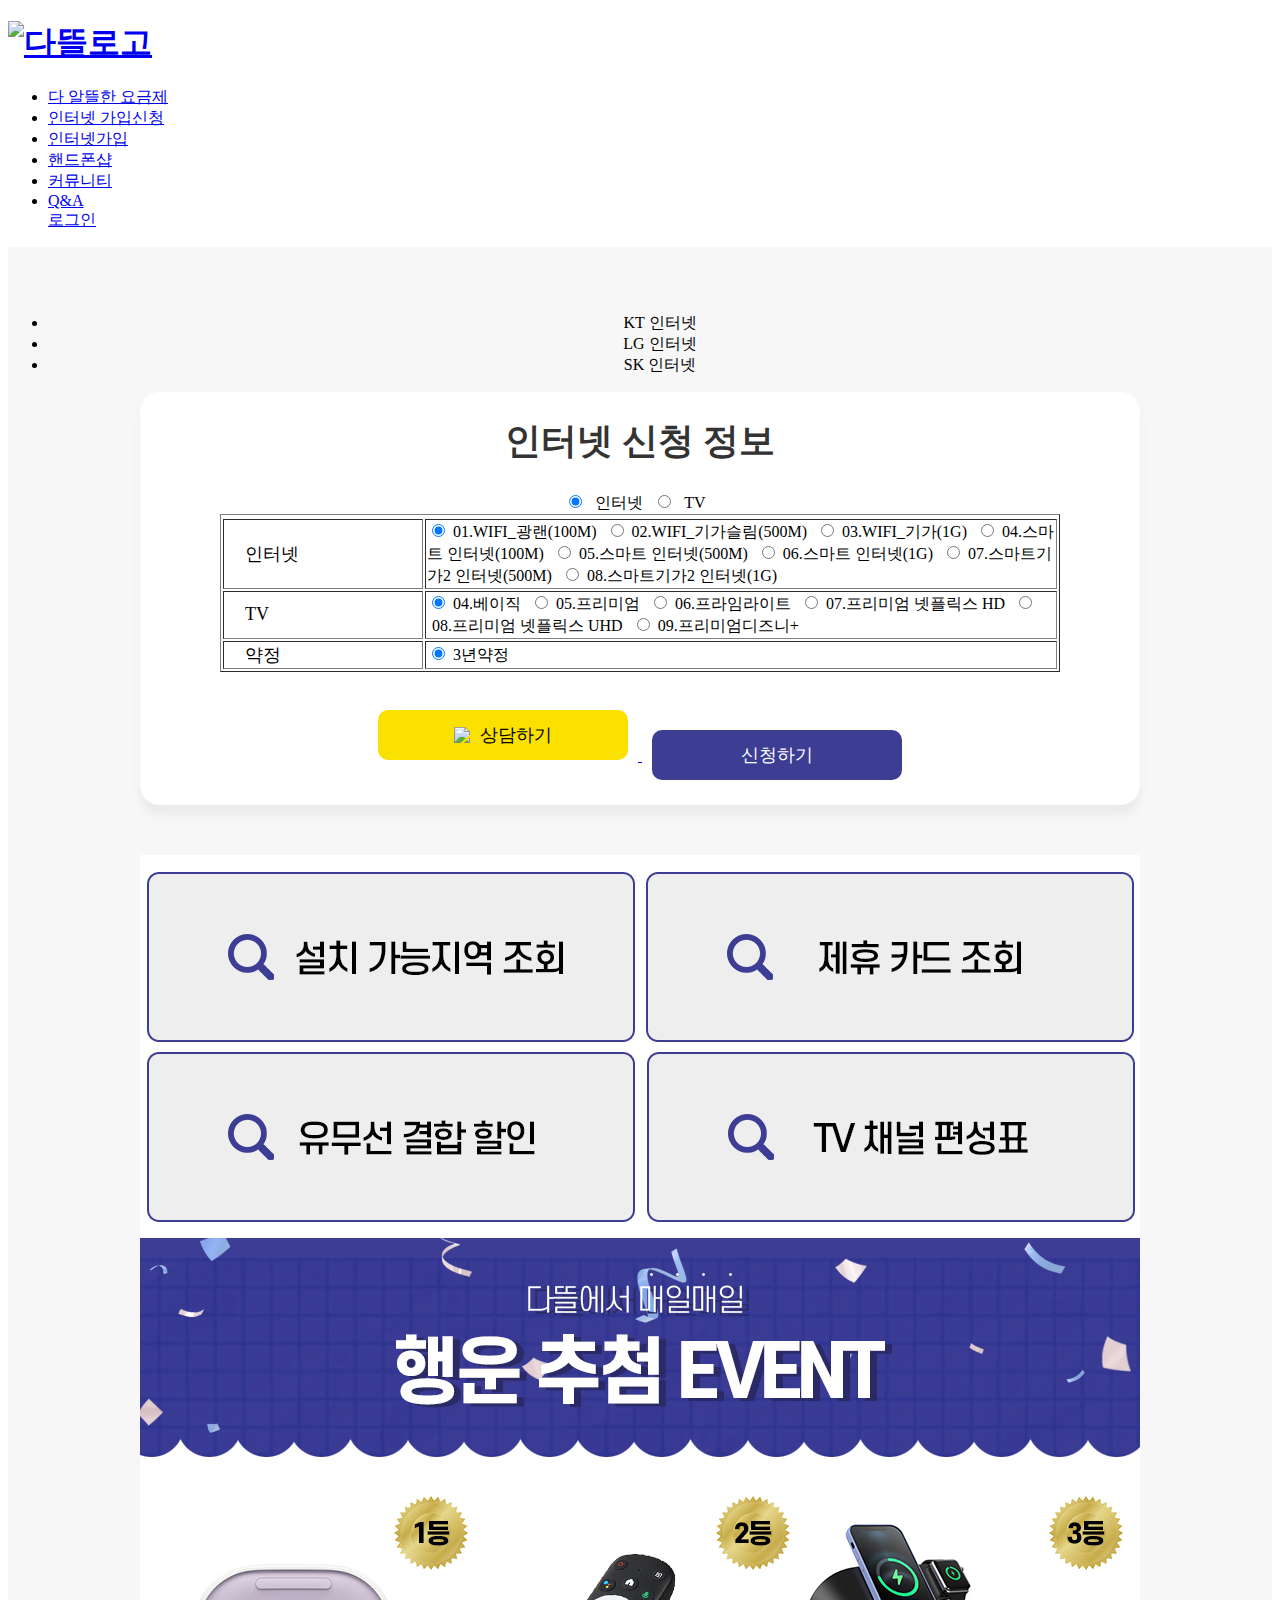
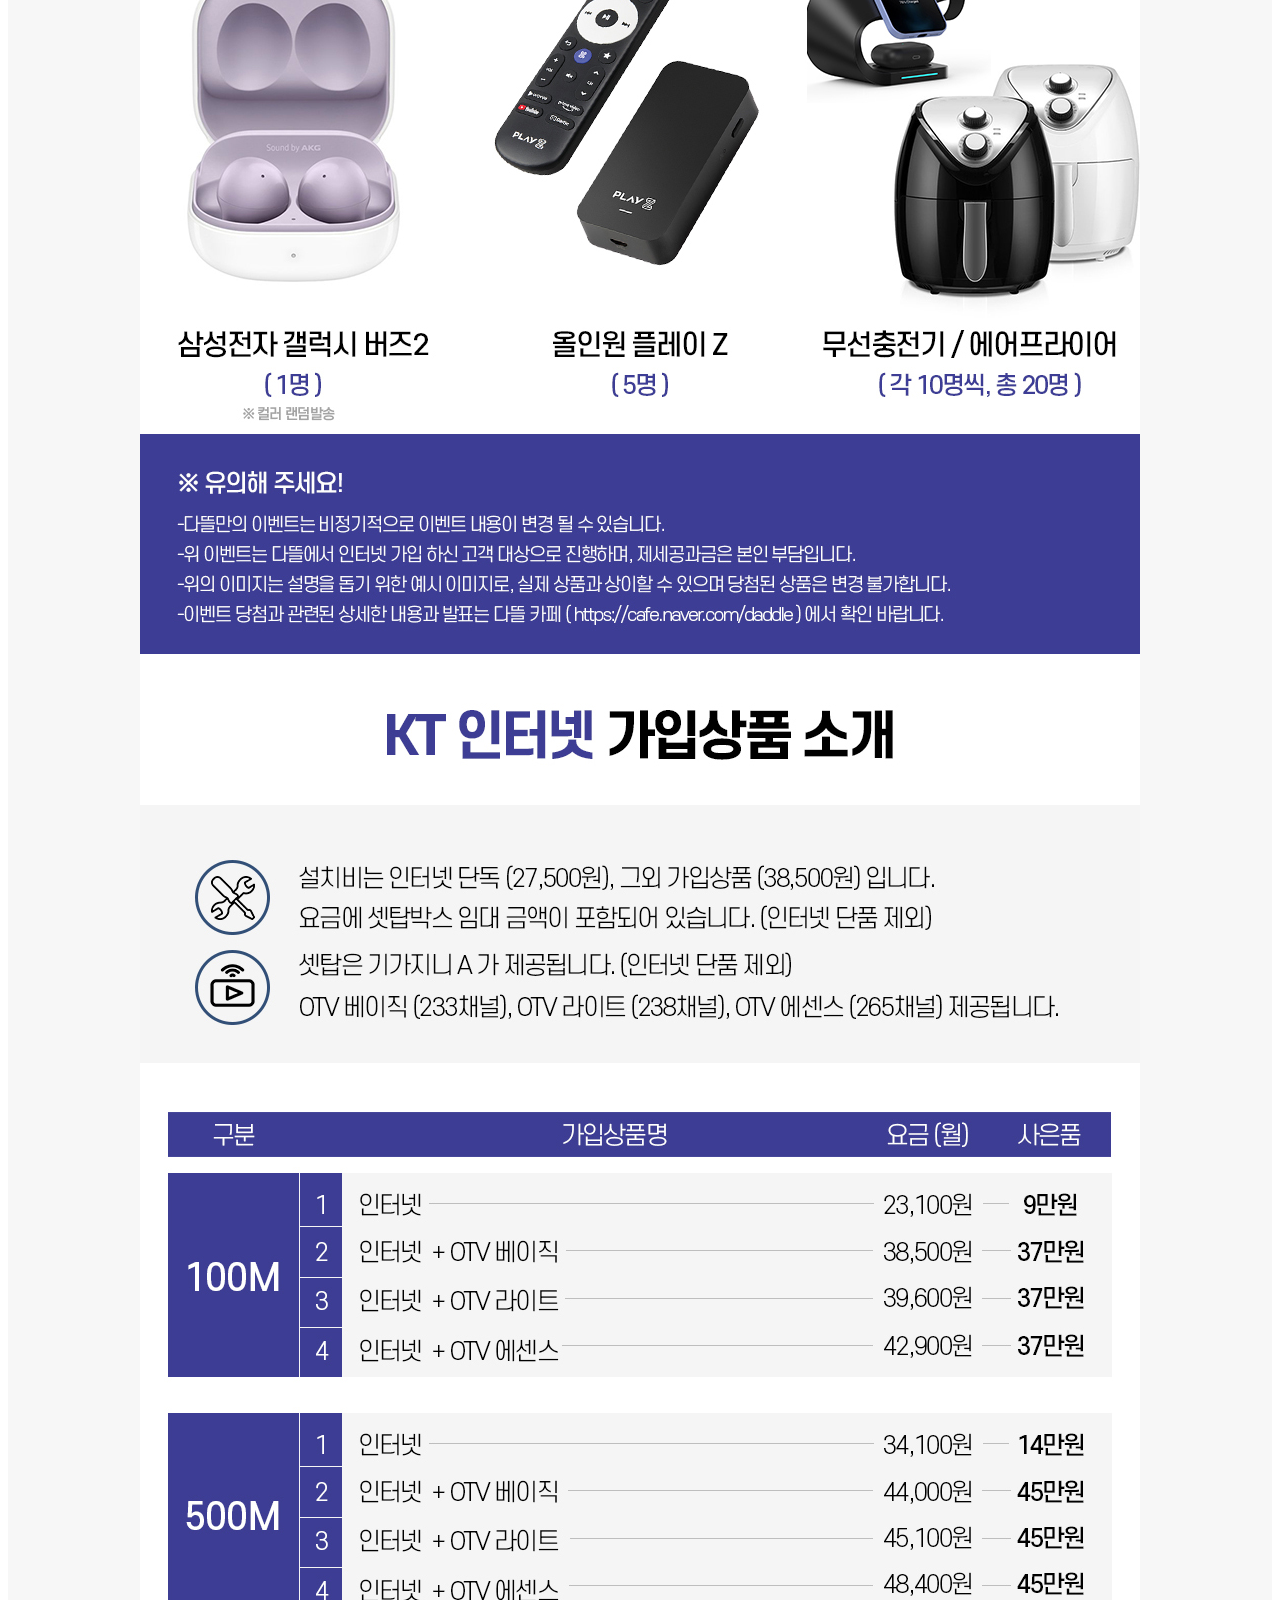
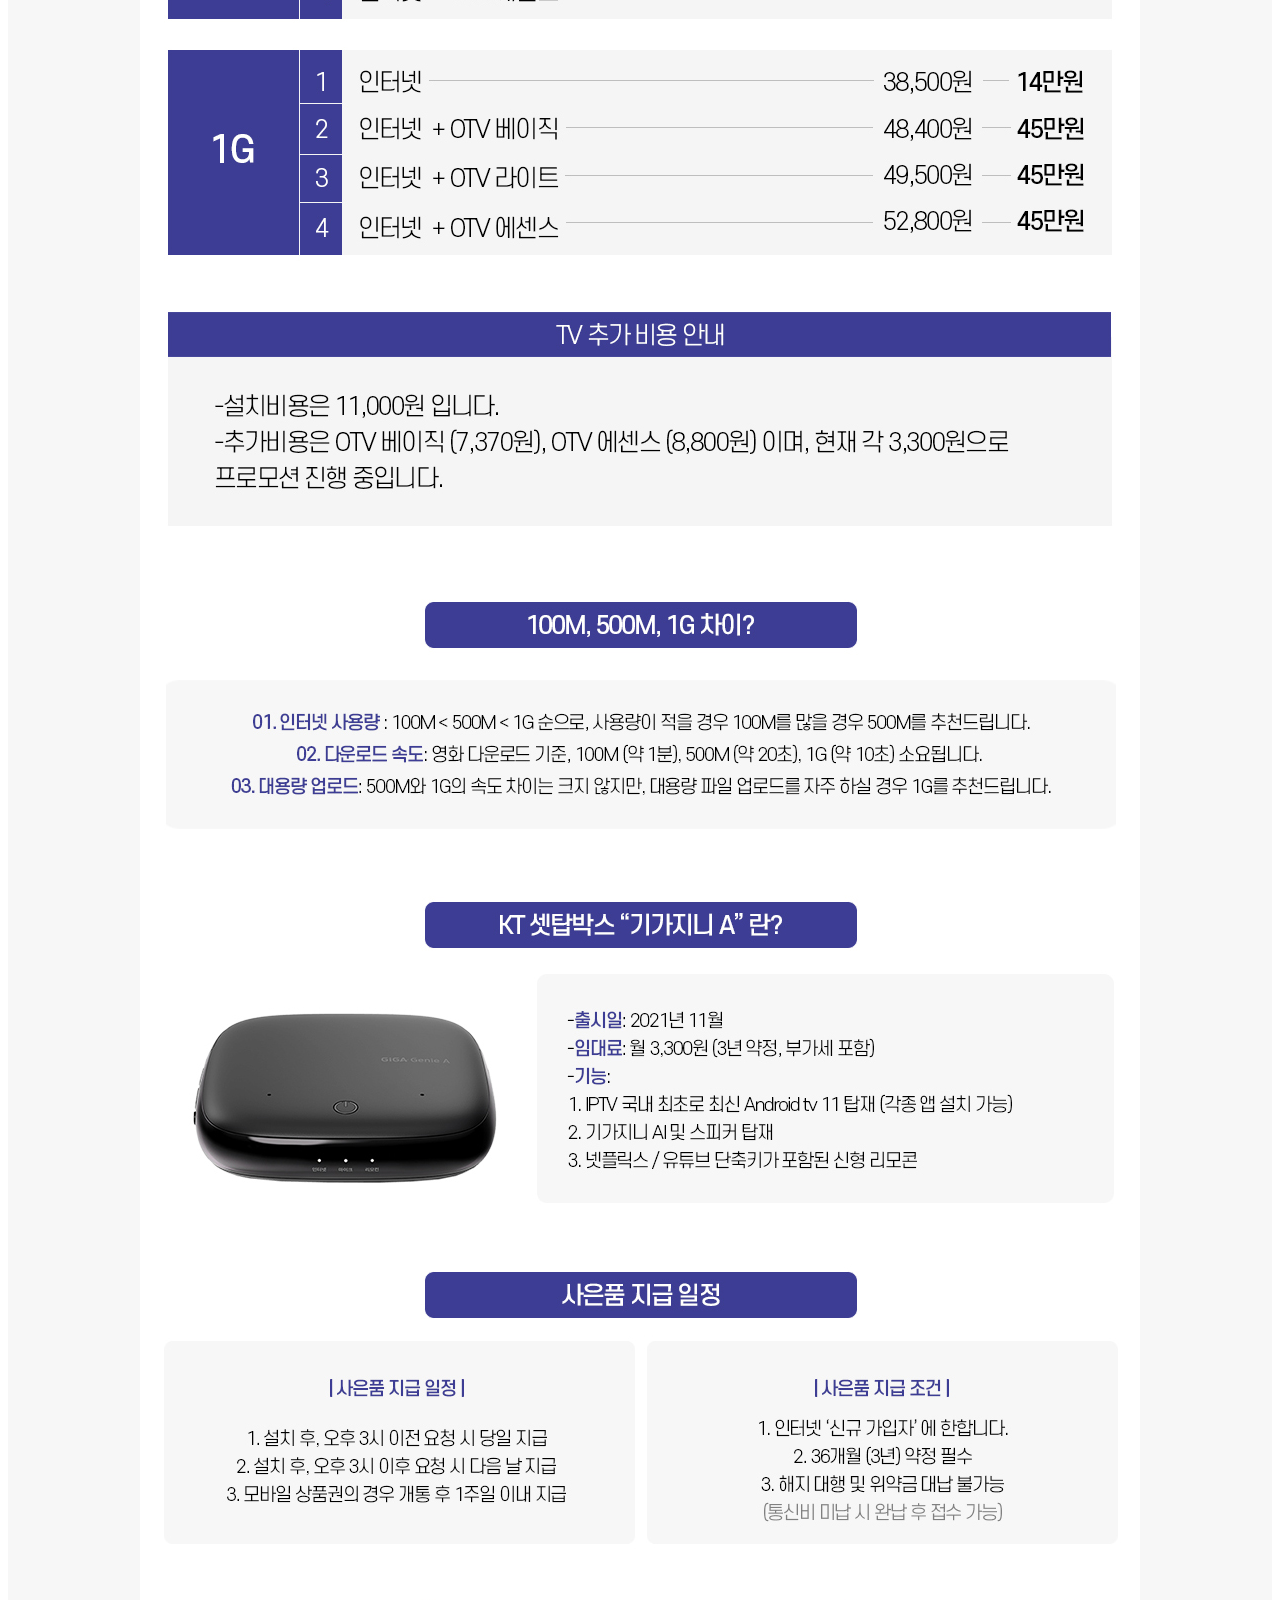
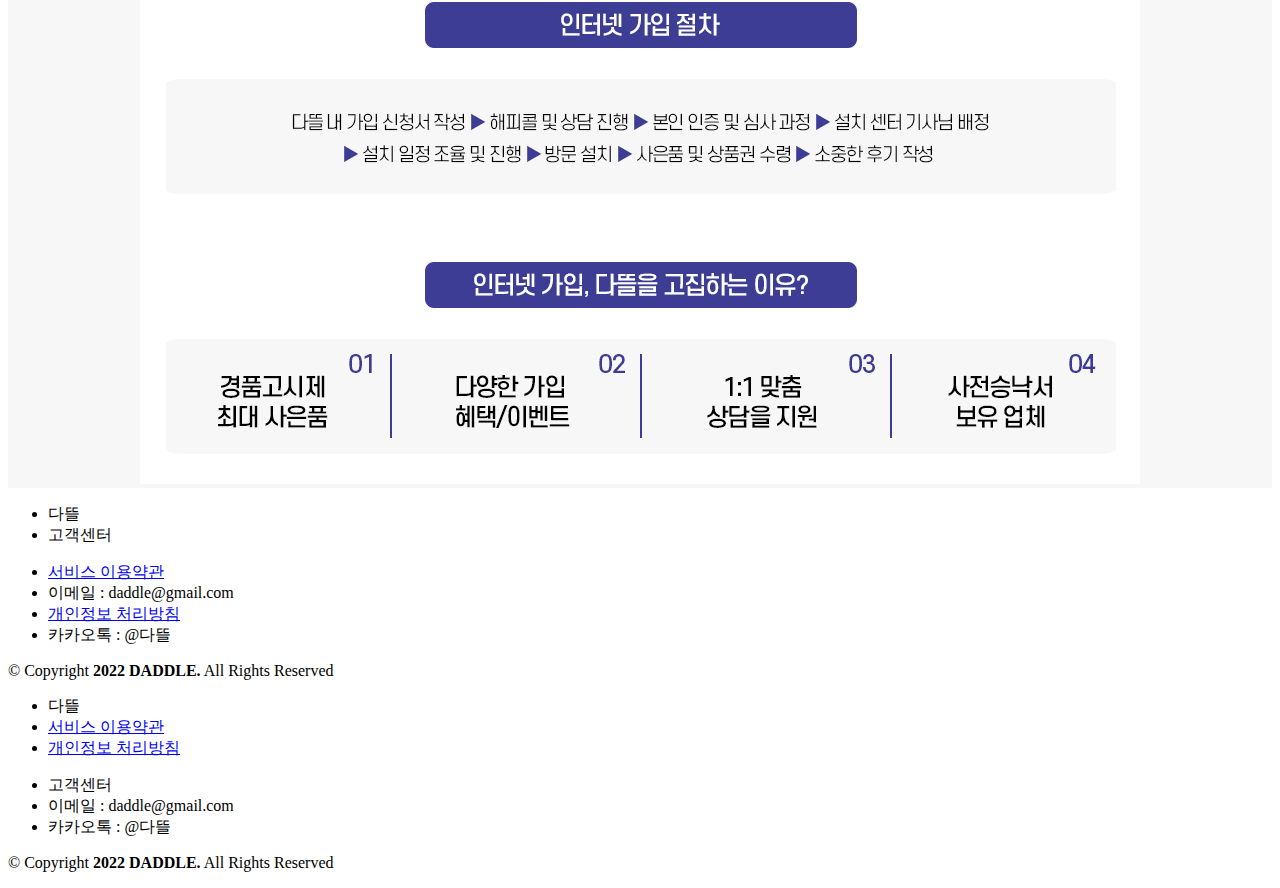
==== index.html @ c063ac28 "상세페이지 테스트" ====
<!DOCTYPE html>
<html lang="ko">
<head>
  <meta charset="UTF-8">
  <meta http-equiv="X-UA-Compatible" content="IE=edge">
  <meta name="viewport" content="width=device-width, initial-scale=1.0">
  <link rel="stylesheet" href="./main.css">
  <link rel="stylesheet" href="./style.css">
  <link rel="stylesheet" href="./reset.css">
  <title>Daddle Test</title>
</head>
<body>
  <div id="header" class="header">
		<div class="inr">
			<h1><a href="javascript:void(0)"><img src="./imges/logo.png" alt="다뜰로고"></a></h1>
			<ul>
        <li><a href="javascript:void(0)">다 알뜰한 요금제</a></li>
        <li><a href="javascript:void(0)">인터넷 가입신청</a></li>
				<li><a href="javascript:void(0)">인터넷가입</a></li>
				<li><a href="javascript:void(0)">핸드폰샵</a></li>
				<li><a href="javascript:void(0)">커뮤니티</a></li>
				<li><a href="javascript:checkLoginNQNA()">Q&amp;A</a></li>
        <li id="klogin" style="display: inline-block;"><a href="javascript:void(0)">로그인</a></li>
        <li id="klogout" style="display: none;"><a href="javascript:logoutWithKakao()">로그아웃</a></li>
			</ul>
		</div>
  </div>
  <div align="center" style="background-color: #f7f7f7;">	
    <form enctype="multipart/form-data" id="form_join" name="form_join" method="post" style="padding: 50px 0 50px 0;">
        <input type="hidden" name="csrfmiddlewaretoken" value="oY2ufCNBxc5CCdgzHsfC68KYnk8XUeaeITnE1NKEtWlvnwmERPRKKy2iP8iB5pJo">
        <table width="1000" border="0" style="background-color: #fff; border-radius: 20px; box-shadow: 0px 10px 10px 0 rgb(0 0 0 / 5%);">
            <tbody>
                <tr style="height:20px"></tr>
                <tr align="center">
                    <div id="main_tab_btn" class="">
                        <ul>
                        <li class="active">KT 인터넷</li>
                        <li>LG 인터넷</li>
                        <li>SK 인터넷</li>
                        </ul>
                    </div>
                    <td>
                        <!-- <img src="/static/daddle/img/logo_insmobile.png" width="25%" alt="통신사로고"/> -->
                        <span style="font-size:36px; font-weight:bold; color:#333;">인터넷 신청 정보</span>
                    </td>
                    
                </tr>
                <tr style="height:20px"></tr>
                <tr align="center">
                    <td>
                        <div>
                            <table border="1" width="840">
                                <colgroup><col width="200">
                                <col width="*">
                                </colgroup><tbody>
                                    <tr>
                                            <input type="radio" name="product_btn" id="product_btn_01" value="인터넷단독" checked="" />
                                            <label for="product_btn_01" style="margin:10px;">인터넷</label>
                                            <input type="radio" name="product_btn" id="product_btn_03" value="인터넷+TV" />
                                            <label for="product_btn_03" style="margin:10px;">TV</label>
                                        </td>
                                    </tr>
                                    <tr id="Internet">
                                        <td><span style="padding-left: 20px; font-size:18px;">인터넷</span></td>
                                        <td>
                                            <input type="radio" name="product_btn_internet" id="product_btn_internet_01" value="WIFI_광랜(100M)" checked=""><label for="product_btn_internet_01" style="margin:5px;">01.WIFI_광랜(100M)</label>
                                            <input type="radio" name="product_btn_internet" id="product_btn_internet_02" value="WIFI_기가슬림(500M)"><label for="product_btn_internet_02" style="margin:5px;">02.WIFI_기가슬림(500M)</label>
                                            <input type="radio" name="product_btn_internet" id="product_btn_internet_03" value="WIFI_기가(1G)"><label for="product_btn_internet_03" style="margin:5px;">03.WIFI_기가(1G)</label>
                                            <input type="radio" name="product_btn_internet" id="product_btn_internet_04" value="스마트 인터넷(100M)"><label for="product_btn_internet_04" style="margin:5px;">04.스마트 인터넷(100M)</label>
                                            <input type="radio" name="product_btn_internet" id="product_btn_internet_05" value="스마트 인터넷(500M)"><label for="product_btn_internet_05" style="margin:5px;">05.스마트 인터넷(500M)</label>
                                            <input type="radio" name="product_btn_internet" id="product_btn_internet_06" value="스마트 인터넷(1G)"><label for="product_btn_internet_06" style="margin:5px;">06.스마트 인터넷(1G)</label>
                                            <input type="radio" name="product_btn_internet" id="product_btn_internet_07" value="스마트기가2 인터넷(500M)"><label for="product_btn_internet_07" style="margin:5px;">07.스마트기가2 인터넷(500M)</label>
                                            <input type="radio" name="product_btn_internet" id="product_btn_internet_08" value="스마트기가2 인터넷(1G)"><label for="product_btn_internet_08" style="margin:5px;">08.스마트기가2 인터넷(1G)</label>
                                        </td>
                                    </tr>
                                    <tr id="TV" style="display:">
                                        <td><span style="padding-left: 20px; font-size:18px;">TV</span></td>
                                        <td>
                                            <input type="radio" name="product_btn_tv" id="product_btn_tv_01" value="베이직" checked=""><label for="product_btn_tv_01" style="margin:5px;">04.베이직</label>
                                            <input type="radio" name="product_btn_tv" id="product_btn_tv_02" value="프리미엄"><label for="product_btn_tv_02" style="margin:5px;">05.프리미엄</label>
                                            <input type="radio" name="product_btn_tv" id="product_btn_tv_03" value="프라임라이트"><label for="product_btn_tv_03" style="margin:5px;">06.프라임라이트</label>
                                            <input type="radio" name="product_btn_tv" id="product_btn_tv_04" value="프리미엄 넷플릭스 HD"><label for="product_btn_tv_04" style="margin:5px;">07.프리미엄 넷플릭스 HD</label>
                                            <input type="radio" name="product_btn_tv" id="product_btn_tv_05" value="프리미엄 넷플릭스 UHD"><label for="product_btn_tv_05" style="margin:5px;">08.프리미엄 넷플릭스 UHD</label>
                                            <input type="radio" name="product_btn_tv" id="product_btn_tv_06" value="프리미엄디즈니+"><label for="product_btn_tv_06" style="margin:5px;">09.프리미엄디즈니+</label>
                                        </td>
                                    </tr>
                                    <tr>
                                        <td><span style="padding-left: 20px; font-size:18px;">약정</span></td>
                                        <td>
                                            <input type="radio" name="product_btn_engage" class="product_btn_engage_01" value="3년약정" checked=""><label for="product_btn_engage_01" style="margin:5px;">3년약정</label>
                                        </td>
                                    </tr>
                                </tbody>
                            </table>   
                <tr style="height:10px"><td></td></tr>
                <tr style="height:10px"><td></td></tr>
                <tr>
                    <td style="text-align:center; vertical-align: middle;" >
                        <a href="javascript:void(0)">
                            <span style="
                                width:250px; 
                                height:50px; 
                                display:inline-flex; 
                                align-items:center; 
                                justify-content:center; 
                                color:#000; background:#FAE100; 
                                font-size:18px; 
                                font-family:'Pretendard-Medium'; 
                                border-radius: 10px; 
                                cursor:pointer; 
                                margin:10px"><img style="width:16px; height:16px; margin-right: 10px;" src="./imges/btn_kakao_1.png" alt="카카오톡 상담하기">상담하기</span>
                        </a>
                        <a href="javascript:void(0)">
                            <span style="
                            width:250px; 
                            height:50px; 
                            display:inline-flex; 
                            align-items:center; 
                            justify-content:center; 
                            color:#fff; 
                            background:#3d3d94; 
                            font-size:18px; 
                            font-family:'Pretendard-Medium'; 
                            border-radius: 10px; 
                            cursor:pointer; 
                            margin:10px">신청하기</span>
                        </a>
                    </td>
                </tr>
                <tr style="height:10px"><td></td></tr>
            </tbody>
        </table>
    </form>
    <div class="container">
        <div class="conimgs">
            <img src="./imges/kt test.jpg" alt="">
        </div>
    </div>
</div>
  <footer class="footer_pc">
      <div id="footer_info_box">
          <ul class="footer_info_title">
              <li>다뜰</li><li>고객센터</li>
          </ul>
          <ul class="footer_info_content">
              <li><a href="javascript:void(0)">서비스 이용약관</a></li><li>이메일 : daddle@gmail.com</li>
              <li><a href="javascript:void(0)">개인정보 처리방침</a></li><li>카카오톡 : @다뜰</li>
          </ul>
      </div>
      <p>© Copyright <strong>2022 DADDLE.</strong> All Rights Reserved</p>
  </footer>
  <footer class="footer_m">
  <div id="footer_info_box_m">
    <ul>
      <li class="footer_info_title_m">다뜰</li>
      <li class="footer_info_content_m"><a href="/termsofuse">서비스 이용약관</a></li>
      <li class="footer_info_content_m"><a href="/privacypolicy">개인정보 처리방침</a></li>
    </ul>
    <ul>
      <li class="footer_info_title_m">고객센터</li>    
      <li class="footer_info_content_m">이메일 : daddle@gmail.com</li>
      <li class="footer_info_content_m">카카오톡 : @다뜰</li>
    </ul>
  </div>
   <p>© Copyright <strong>2022 DADDLE.</strong> All Rights Reserved</p>
  </footer>
  <script src="./app.js"></script>
</body>
</html>
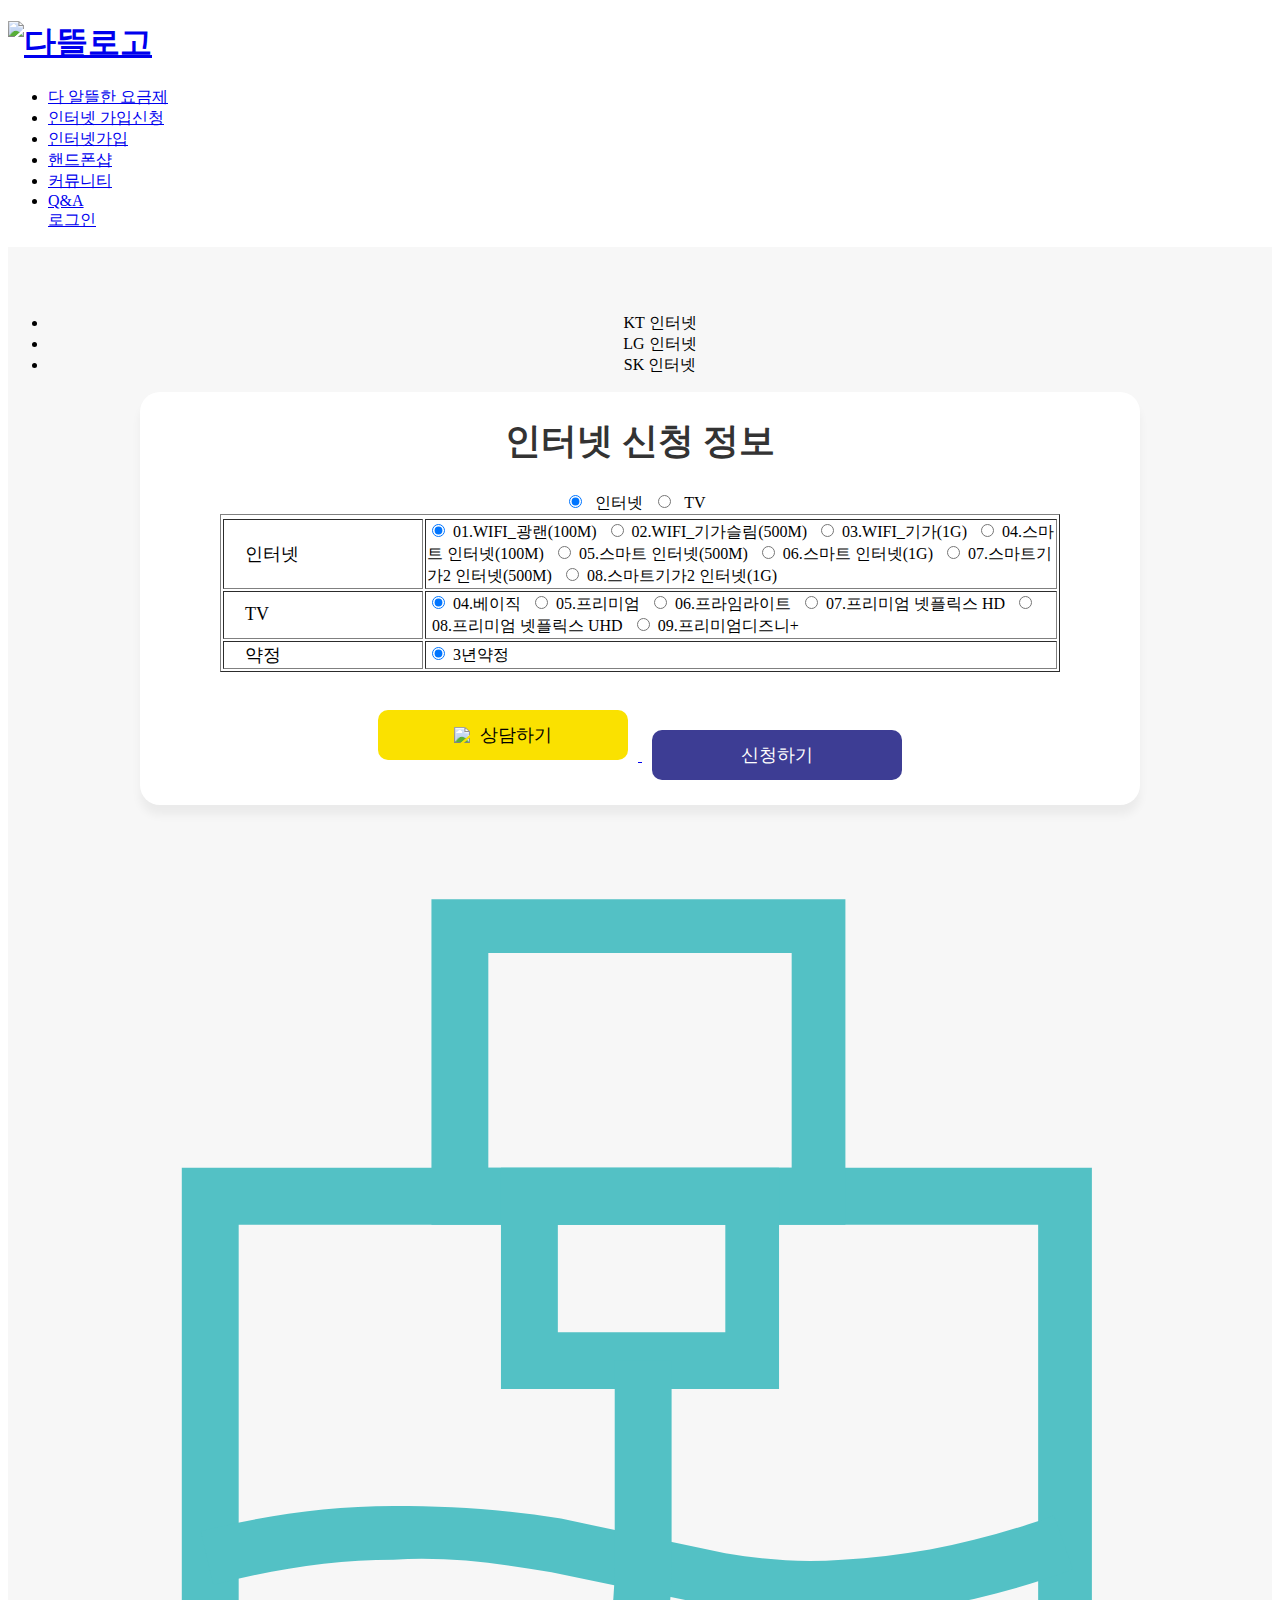
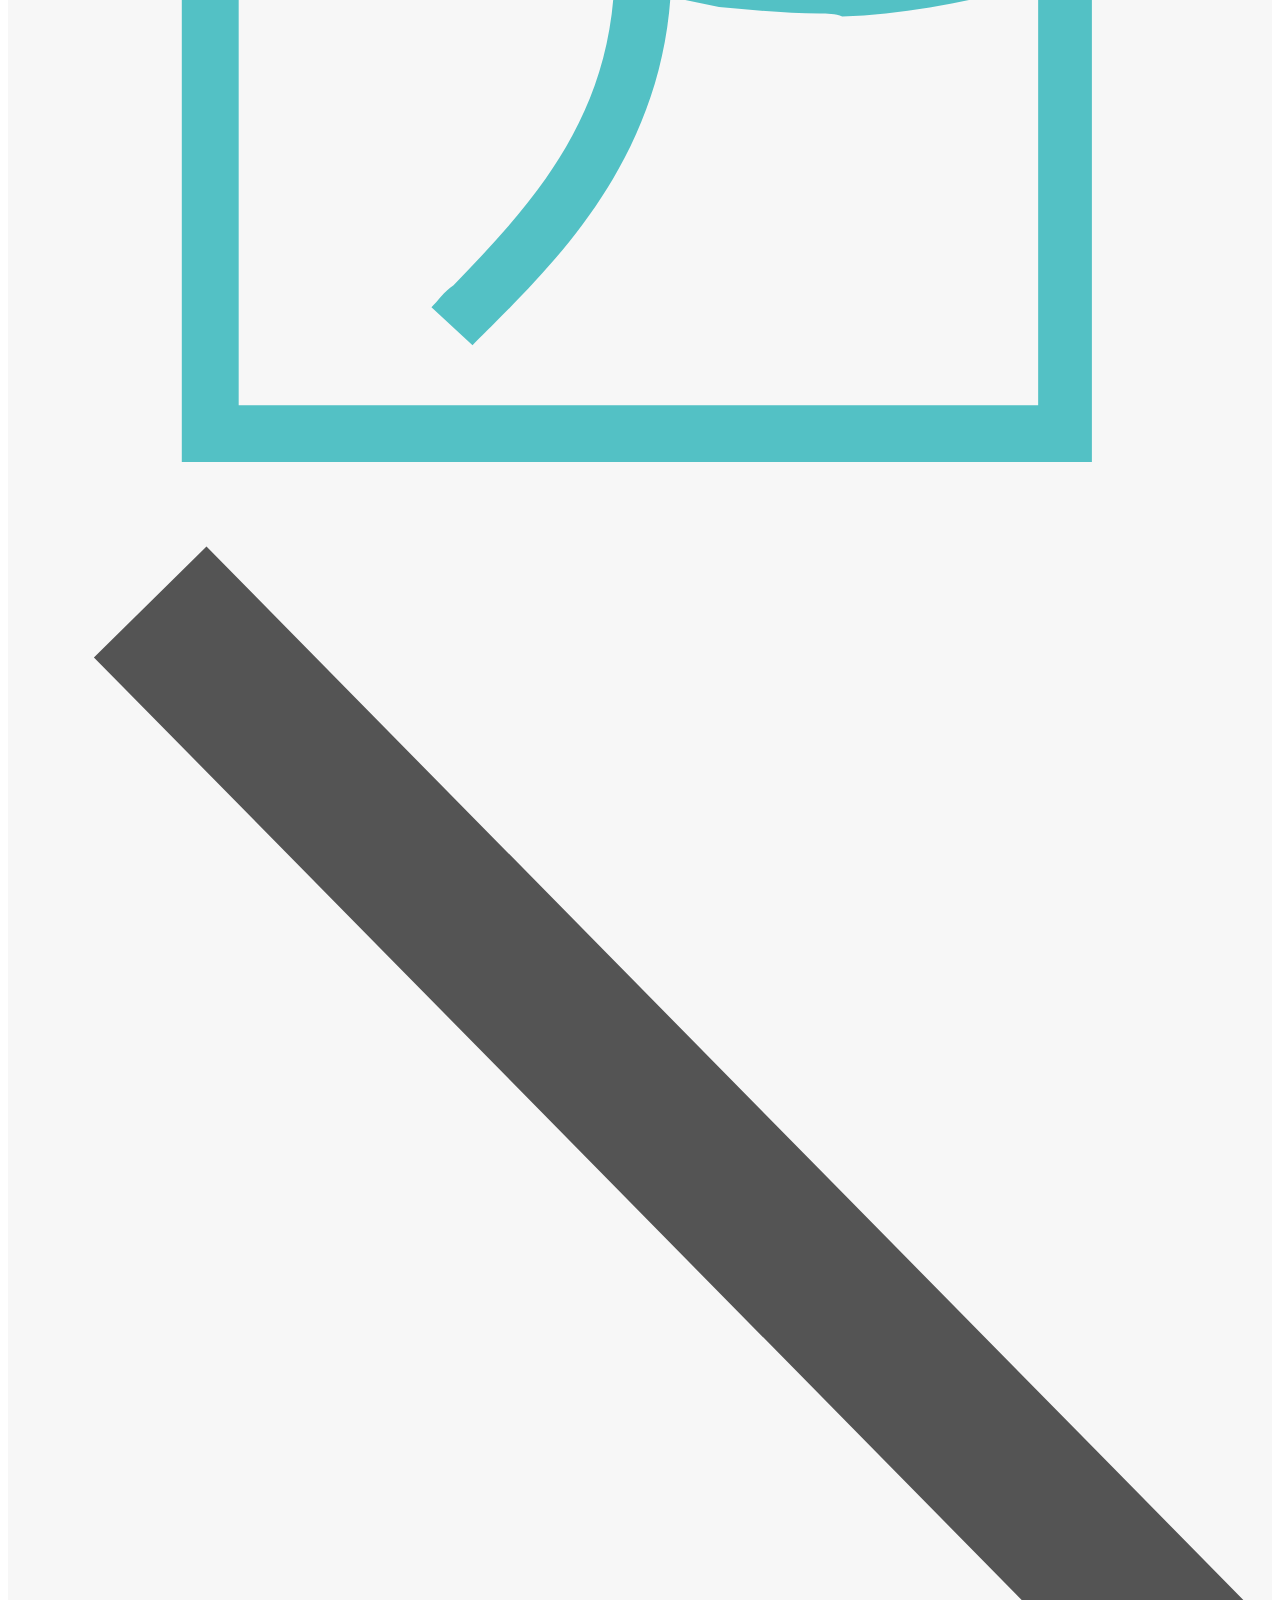
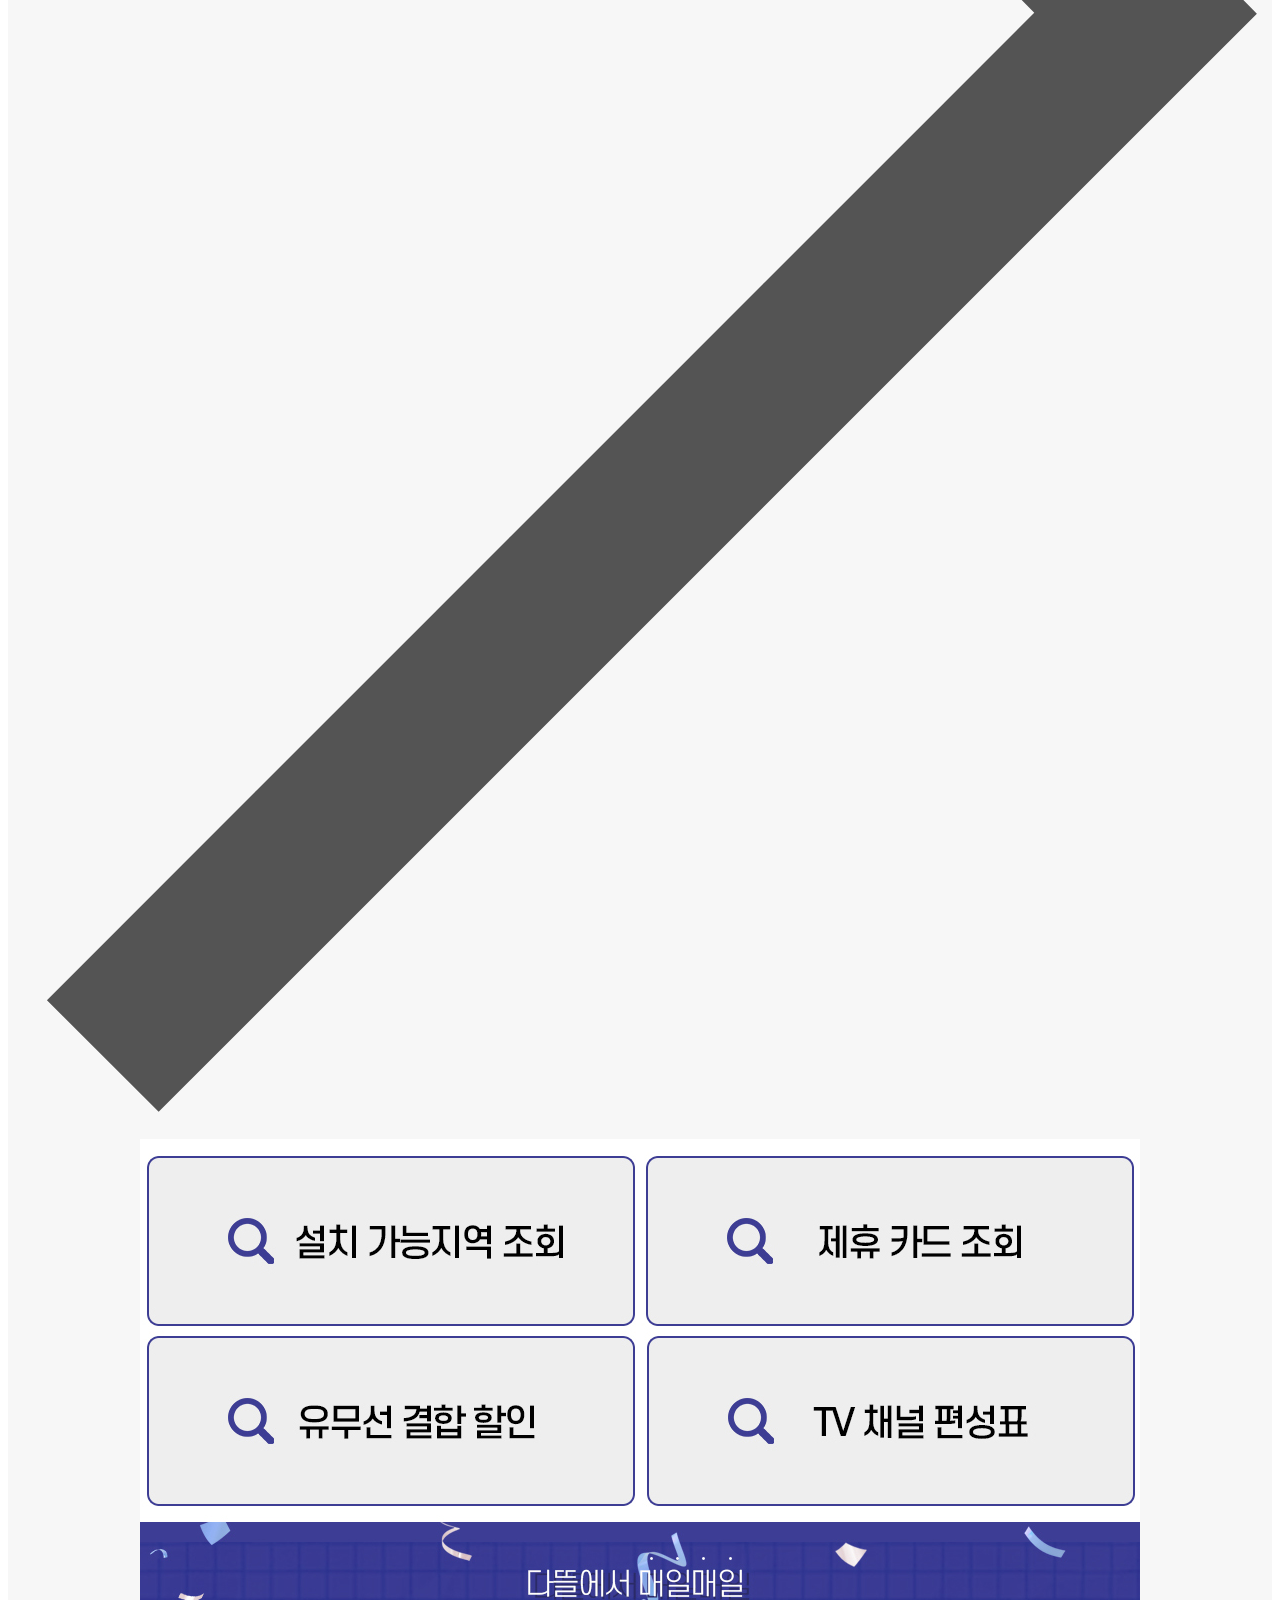
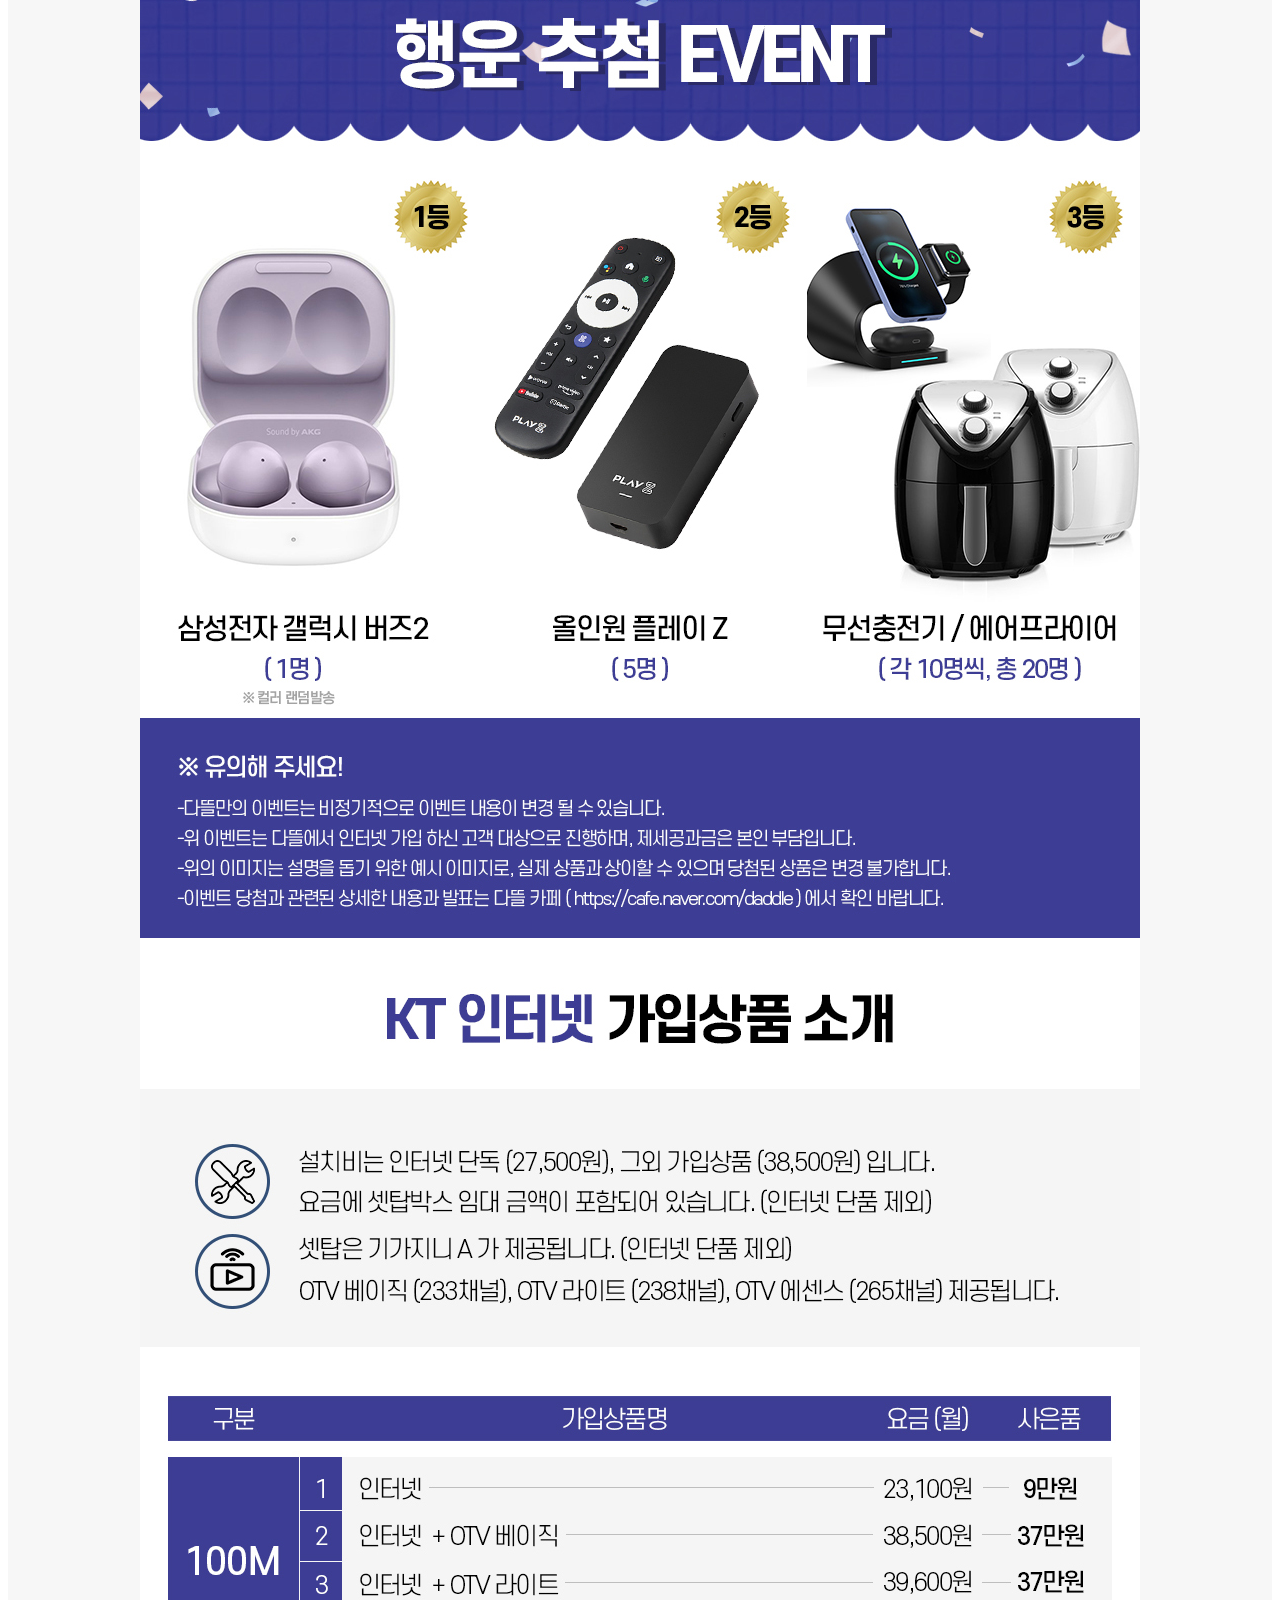
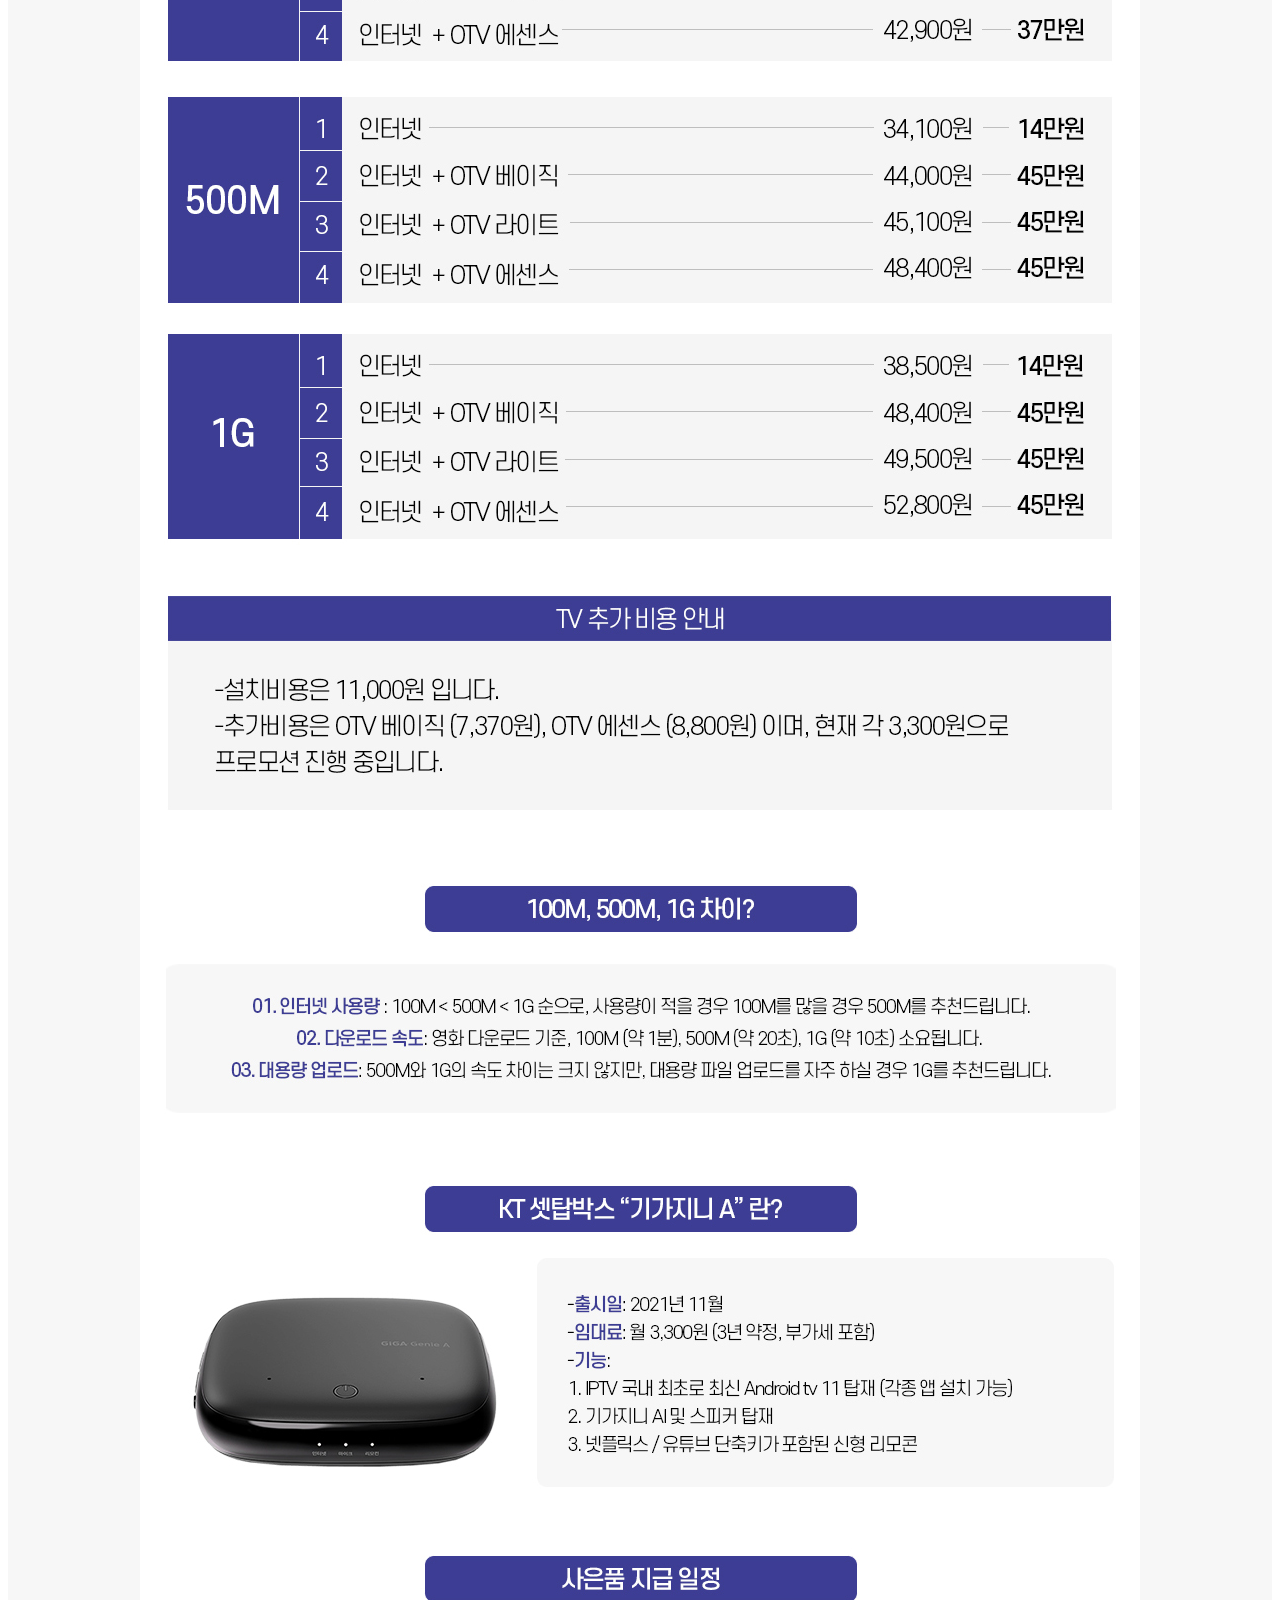
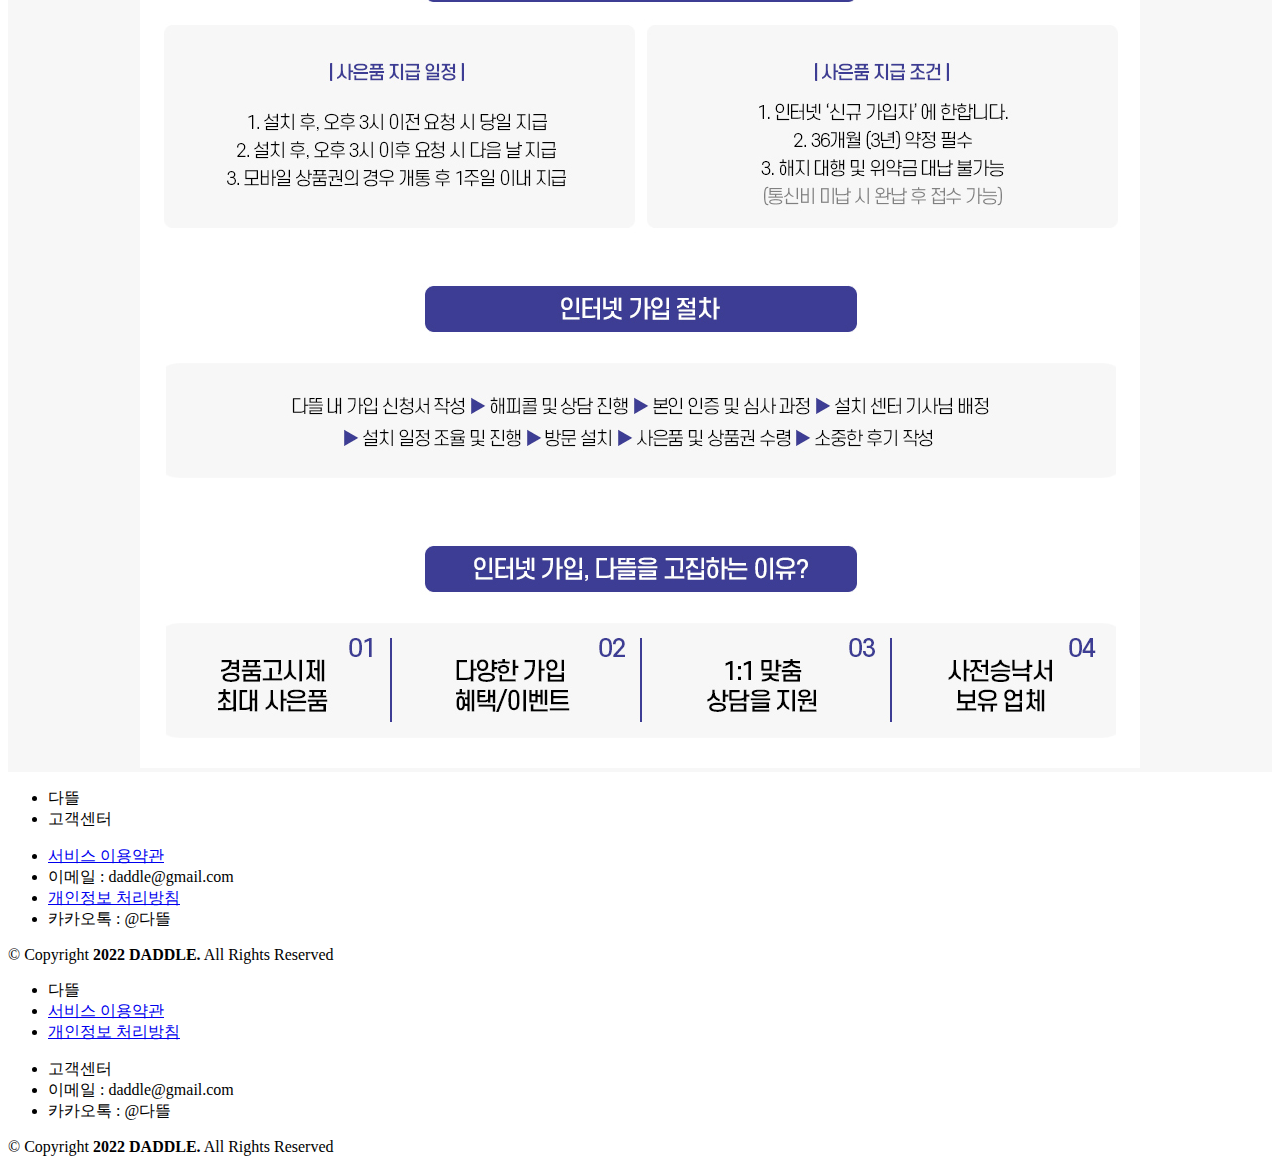
==== commit 939f595f: "Arrow" ====
--- a/index.html
+++ b/index.html
@@ -131,6 +131,8 @@
             </tbody>
         </table>
     </form>
+    <img src="./imges/향수.svg" alt="향수 이미지">
+    <img src="./imges/화살표.svg" alt="화살표 이미지">
     <div class="container">
         <div class="conimgs">
             <img src="./imges/kt test.jpg" alt="">
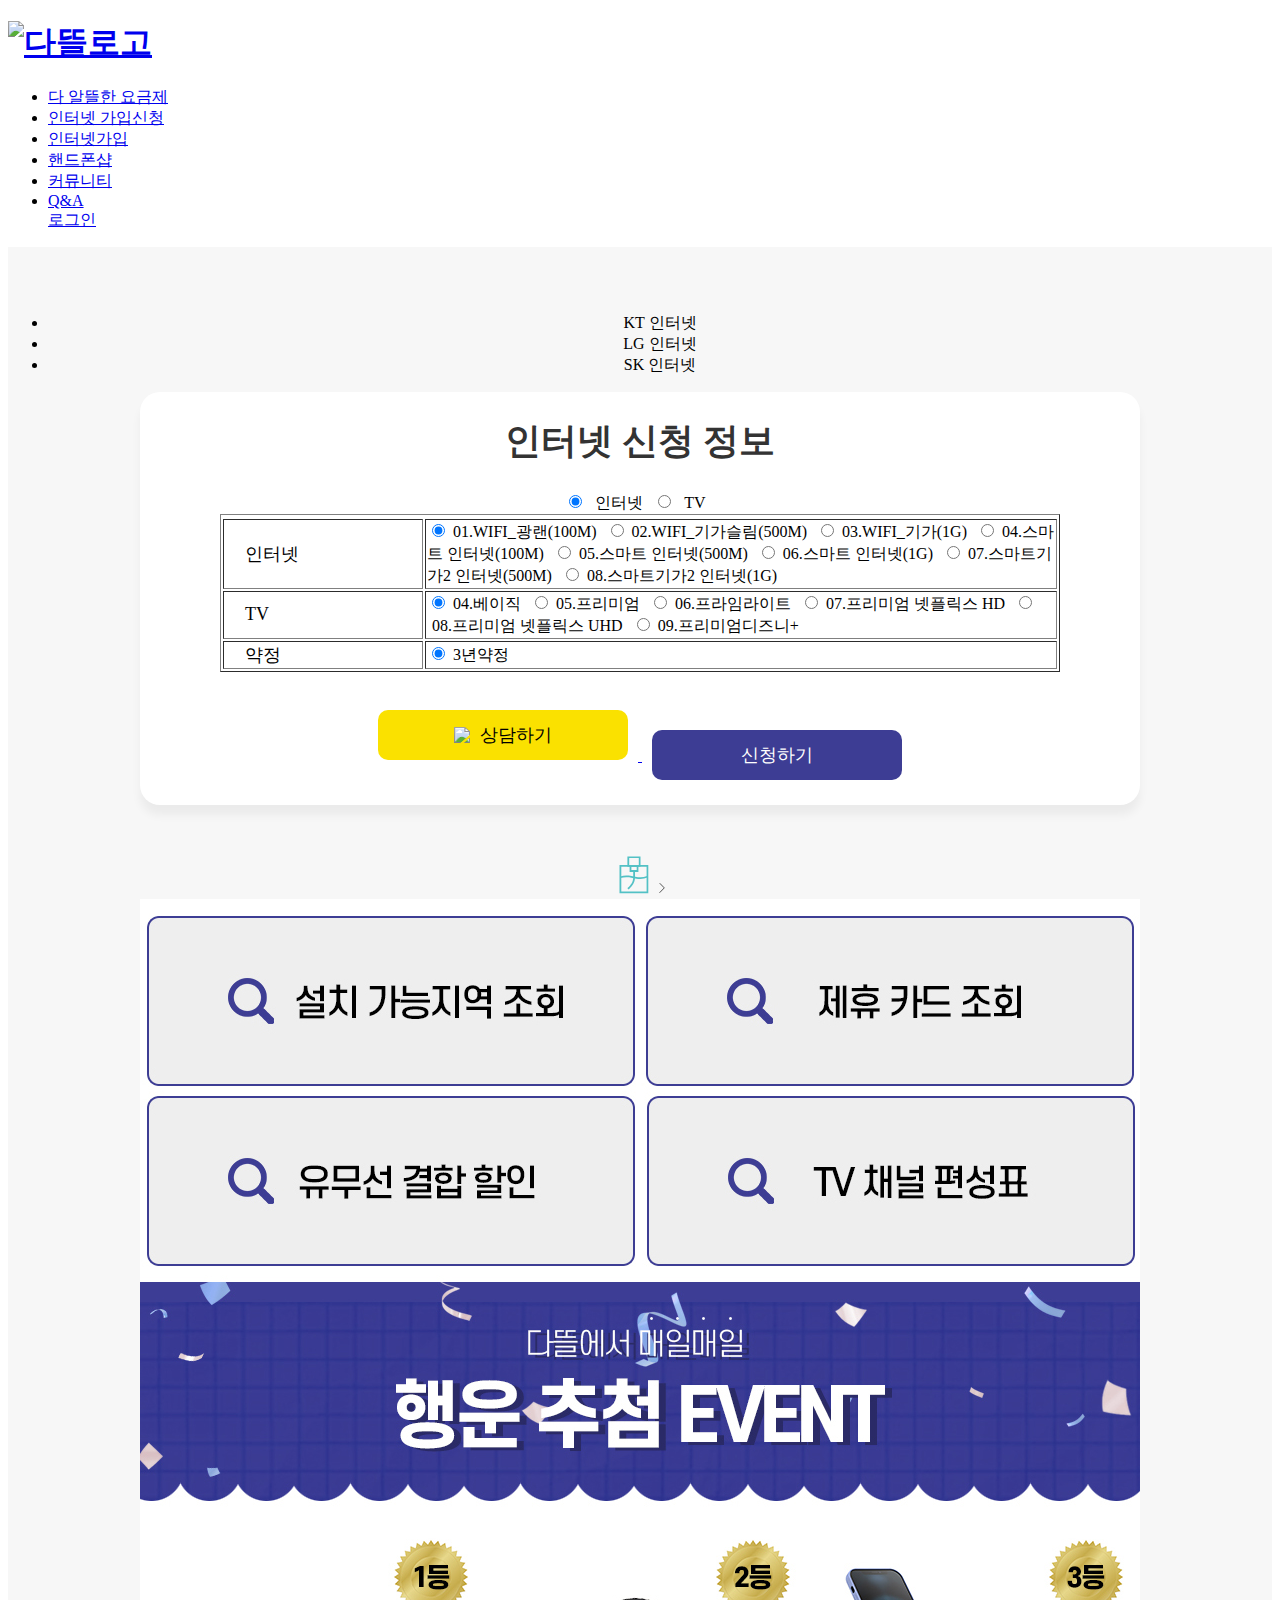
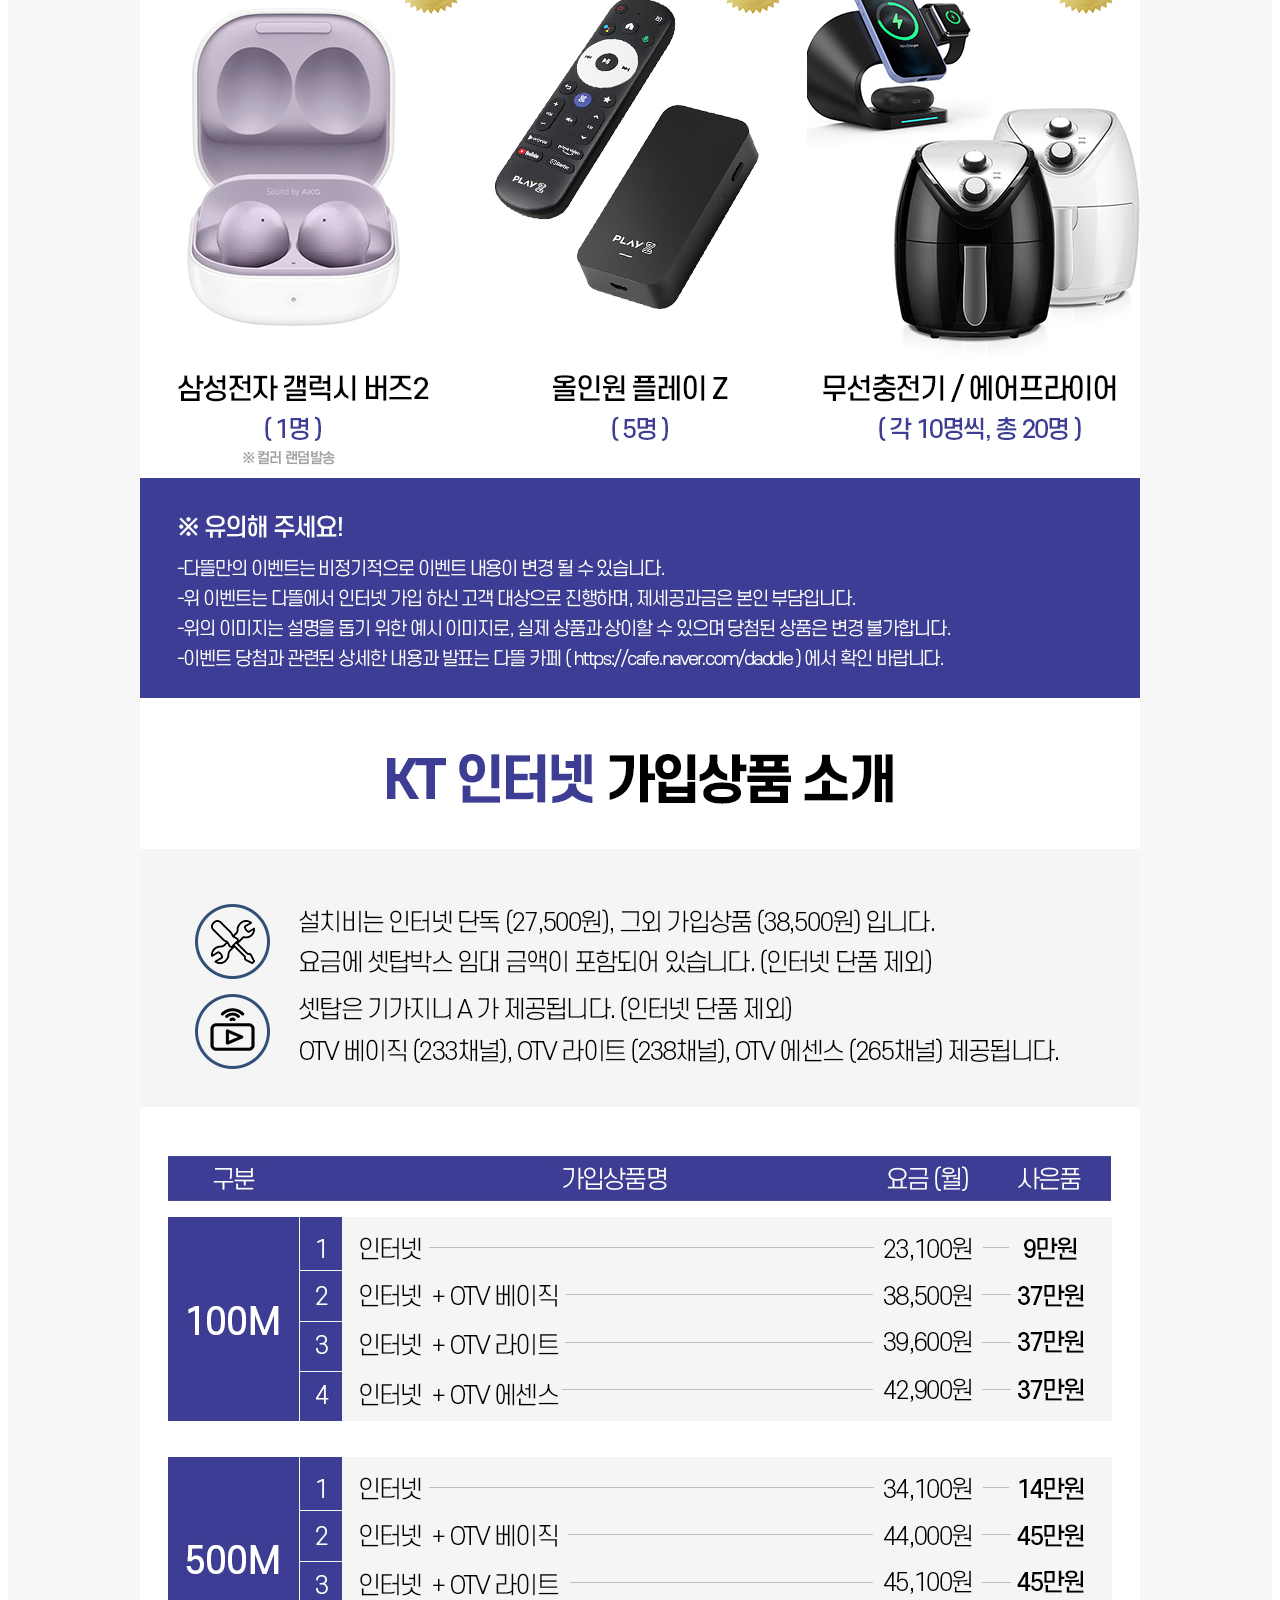
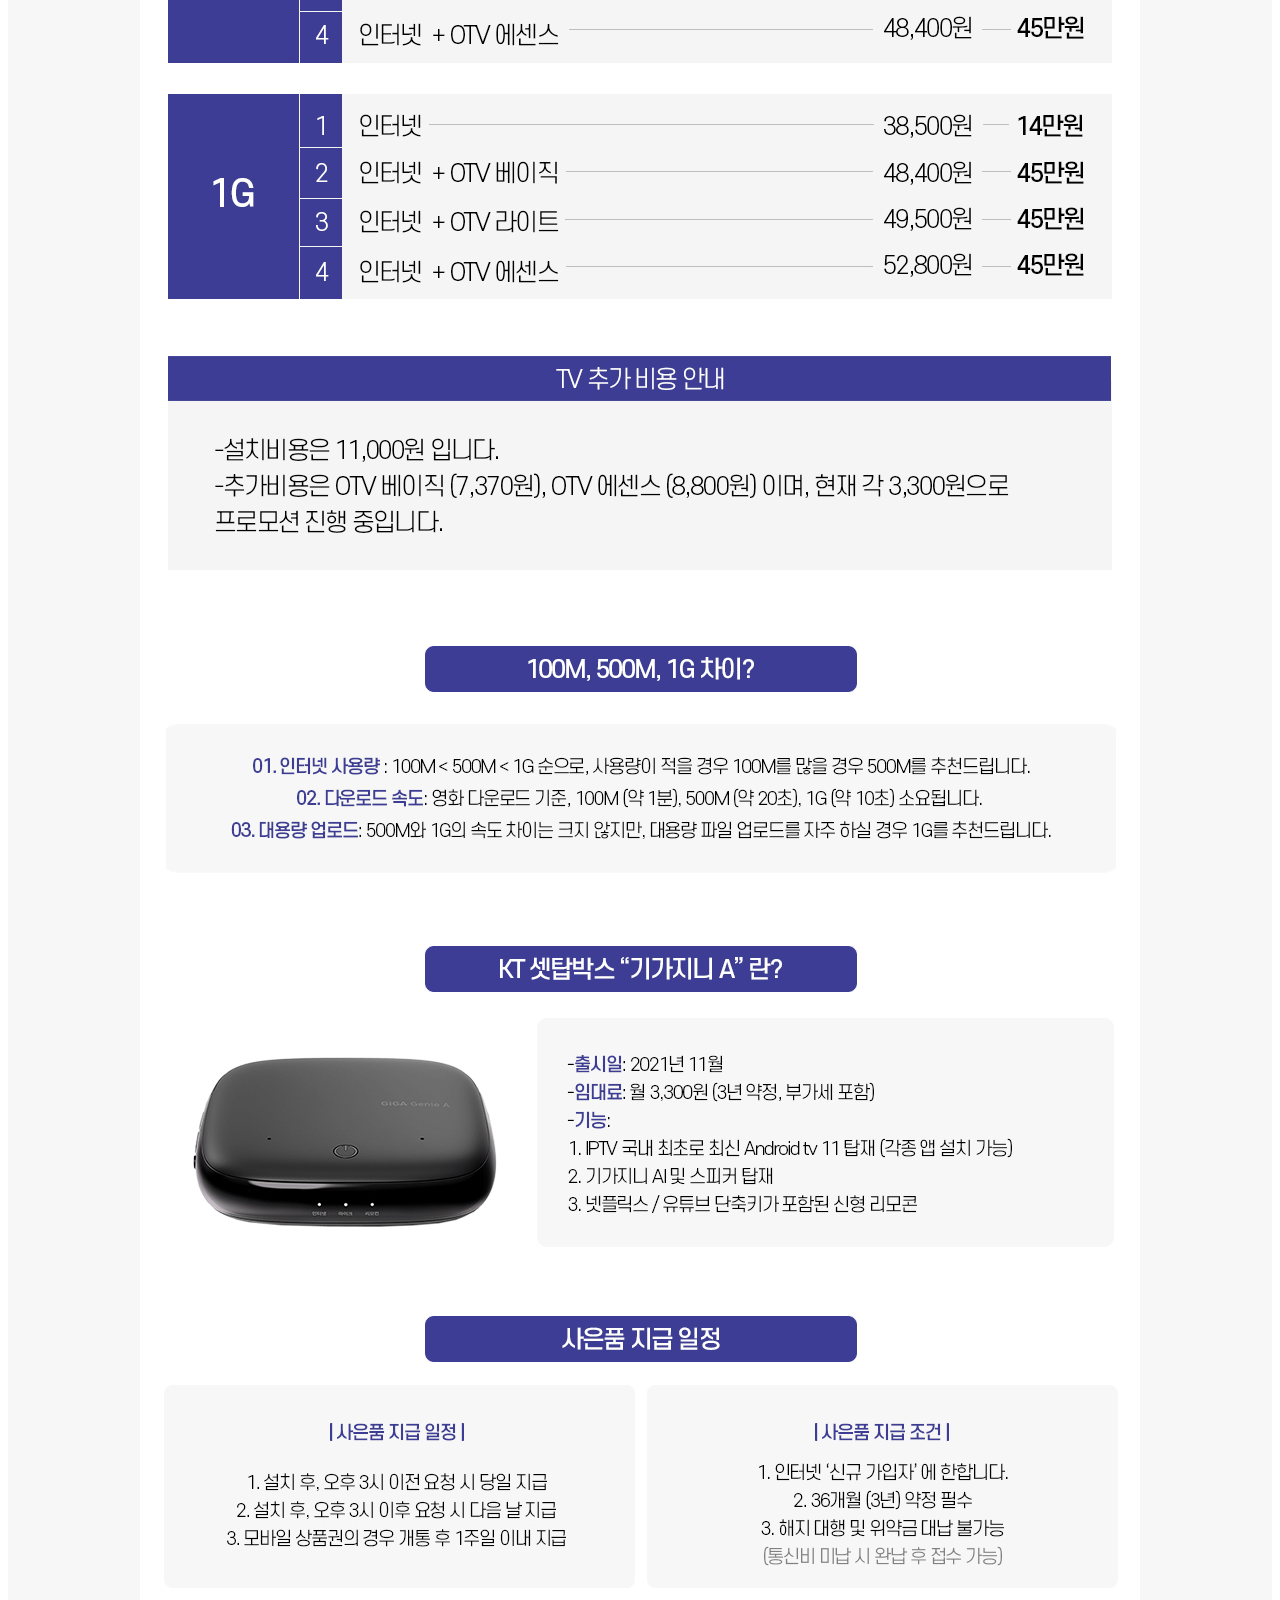
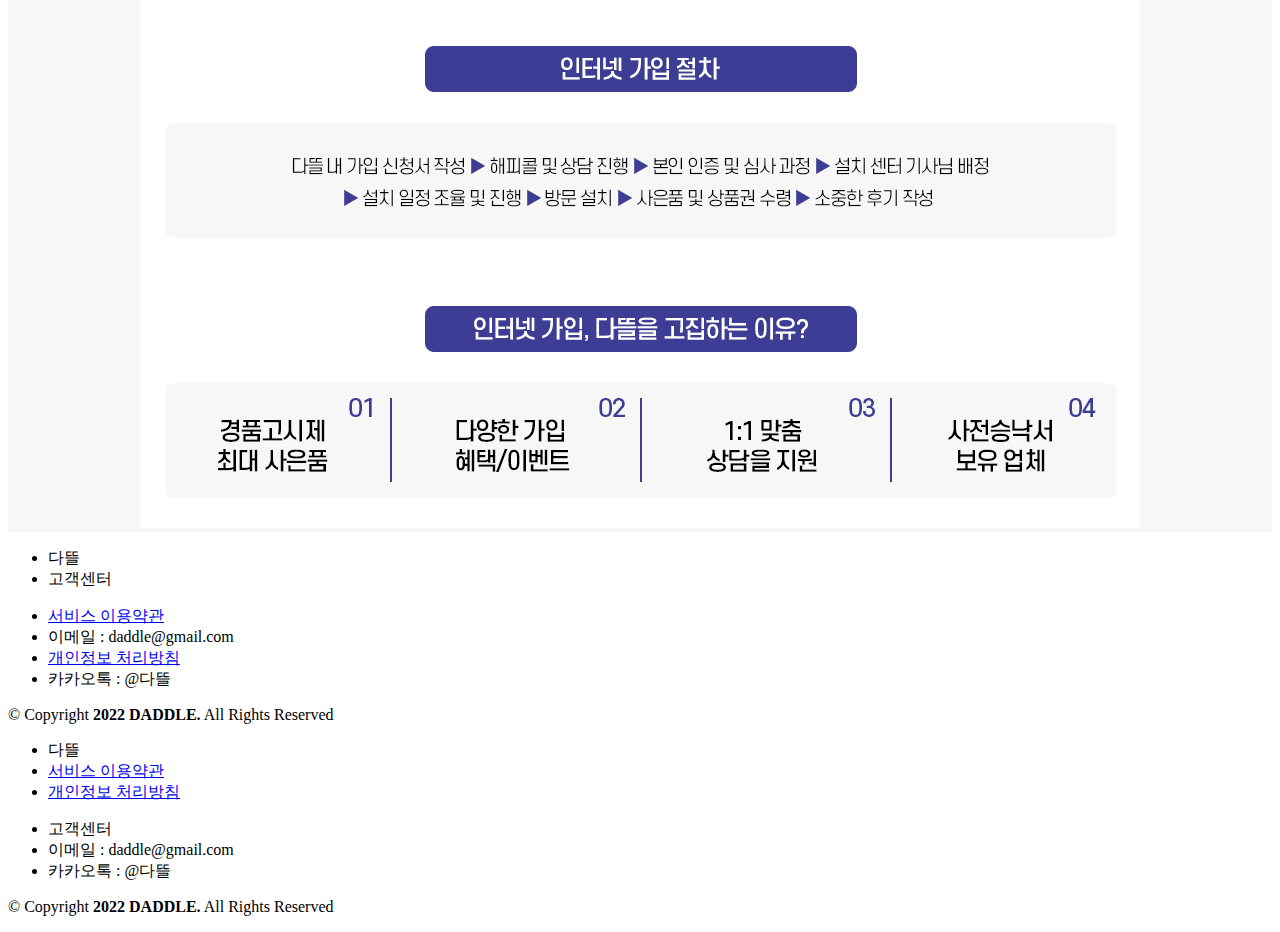
==== commit 28cc76fb: "Arrow edit" ====
--- a/index.html
+++ b/index.html
@@ -131,8 +131,8 @@
             </tbody>
         </table>
     </form>
-    <img src="./imges/향수.svg" alt="향수 이미지">
-    <img src="./imges/화살표.svg" alt="화살표 이미지">
+    <img src="./imges/향수.svg" alt="향수 이미지" width="40px" height="40px">
+    <img src="./imges/화살표.svg" alt="화살표 이미지" width="8px" height="14px">
     <div class="container">
         <div class="conimgs">
             <img src="./imges/kt test.jpg" alt="">
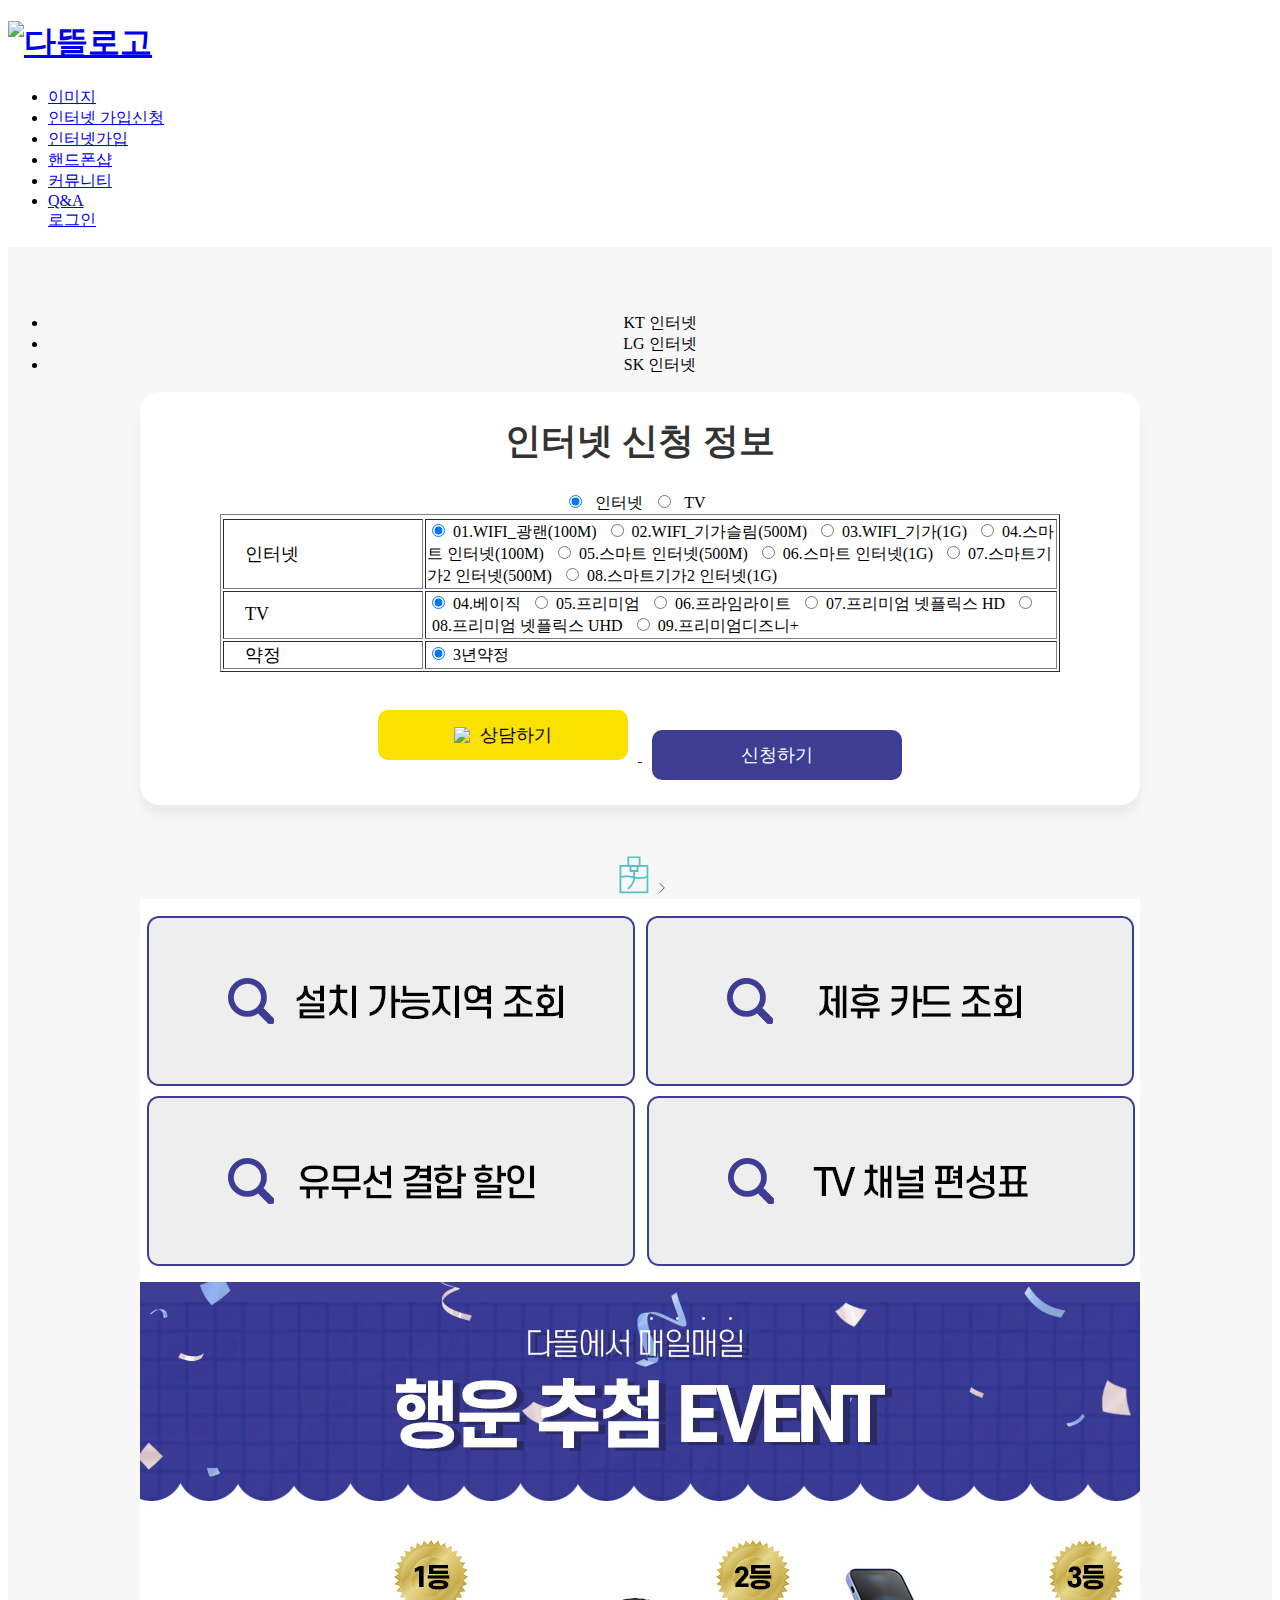
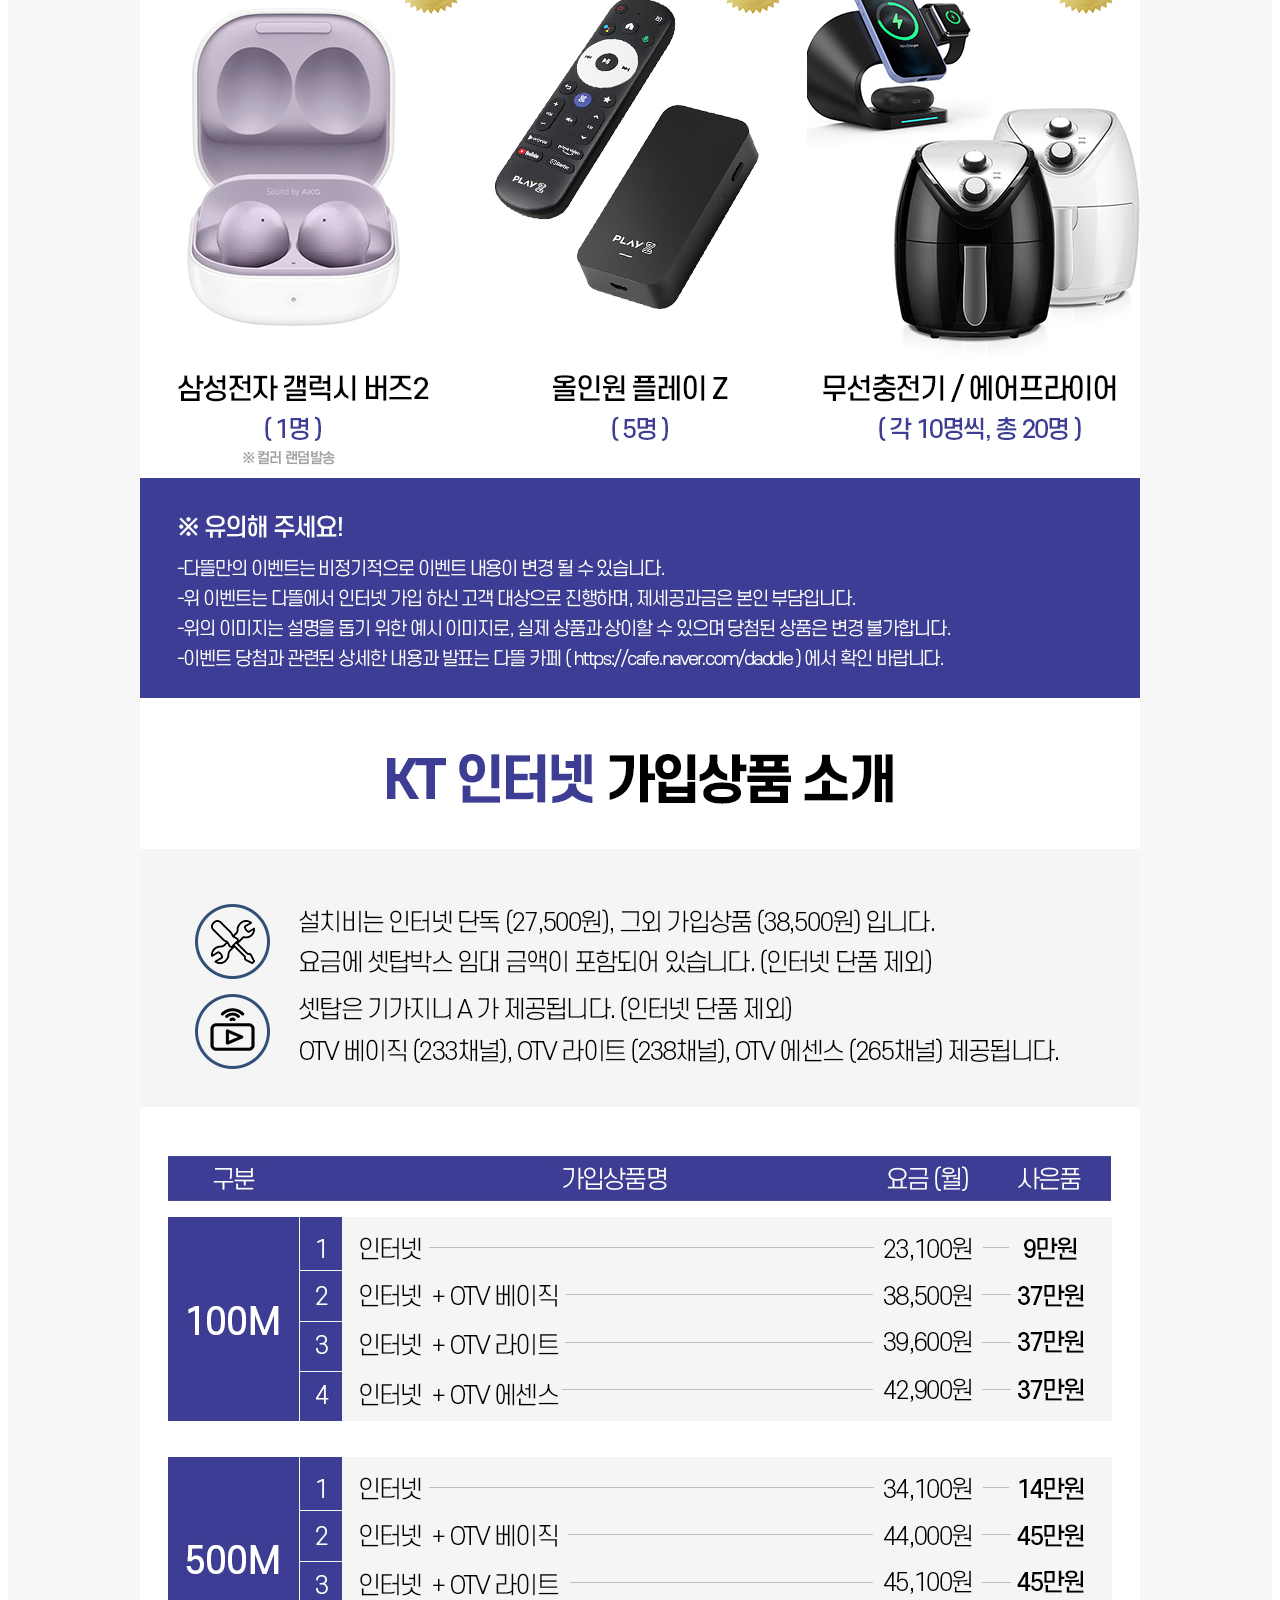
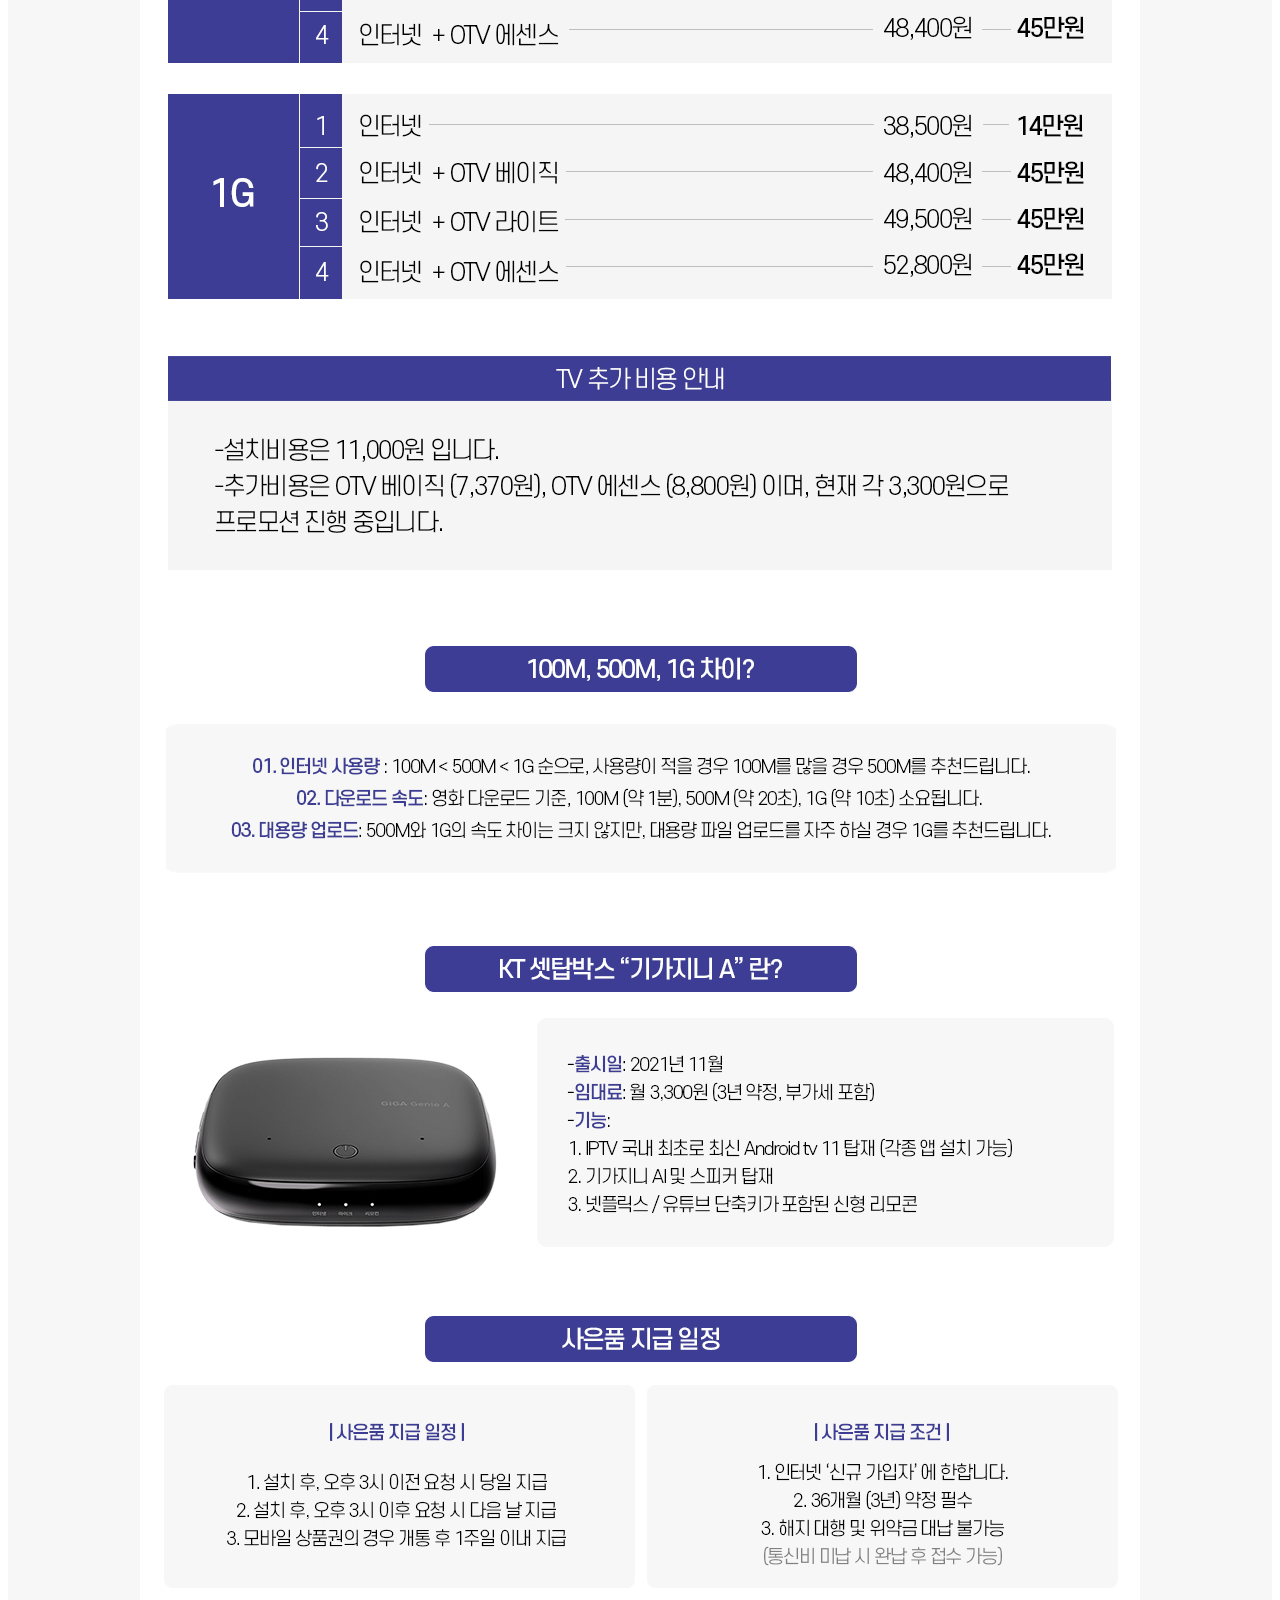
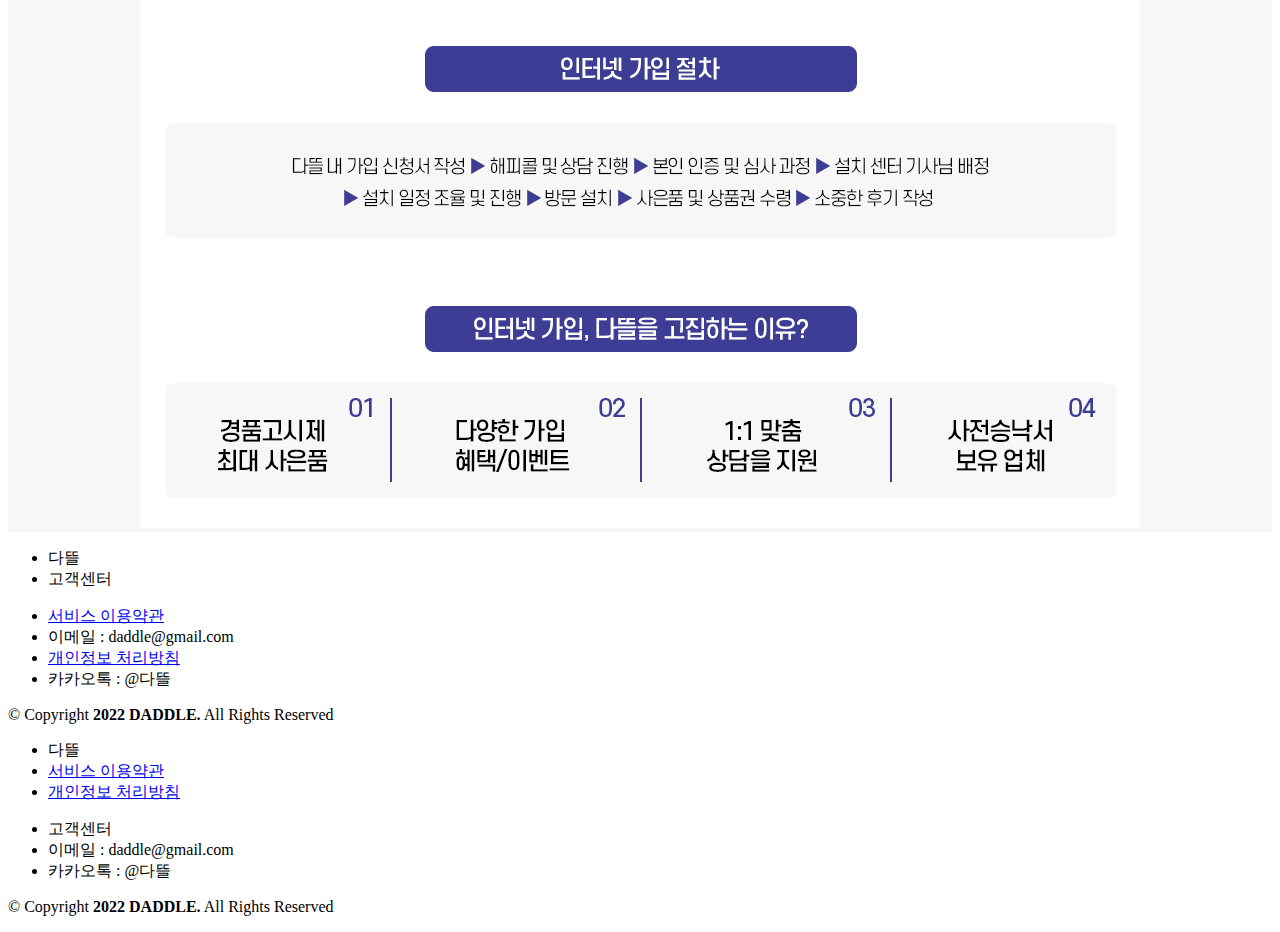
==== commit fe971f95: "이미지 추가" ====
--- a/index.html
+++ b/index.html
@@ -14,7 +14,7 @@
 		<div class="inr">
 			<h1><a href="javascript:void(0)"><img src="./imges/logo.png" alt="다뜰로고"></a></h1>
 			<ul>
-        <li><a href="javascript:void(0)">다 알뜰한 요금제</a></li>
+        <li><a href="./image.html">이미지</a></li>
         <li><a href="javascript:void(0)">인터넷 가입신청</a></li>
 				<li><a href="javascript:void(0)">인터넷가입</a></li>
 				<li><a href="javascript:void(0)">핸드폰샵</a></li>
@@ -25,6 +25,7 @@
 			</ul>
 		</div>
   </div>
+
   <div align="center" style="background-color: #f7f7f7;">	
     <form enctype="multipart/form-data" id="form_join" name="form_join" method="post" style="padding: 50px 0 50px 0;">
         <input type="hidden" name="csrfmiddlewaretoken" value="oY2ufCNBxc5CCdgzHsfC68KYnk8XUeaeITnE1NKEtWlvnwmERPRKKy2iP8iB5pJo">
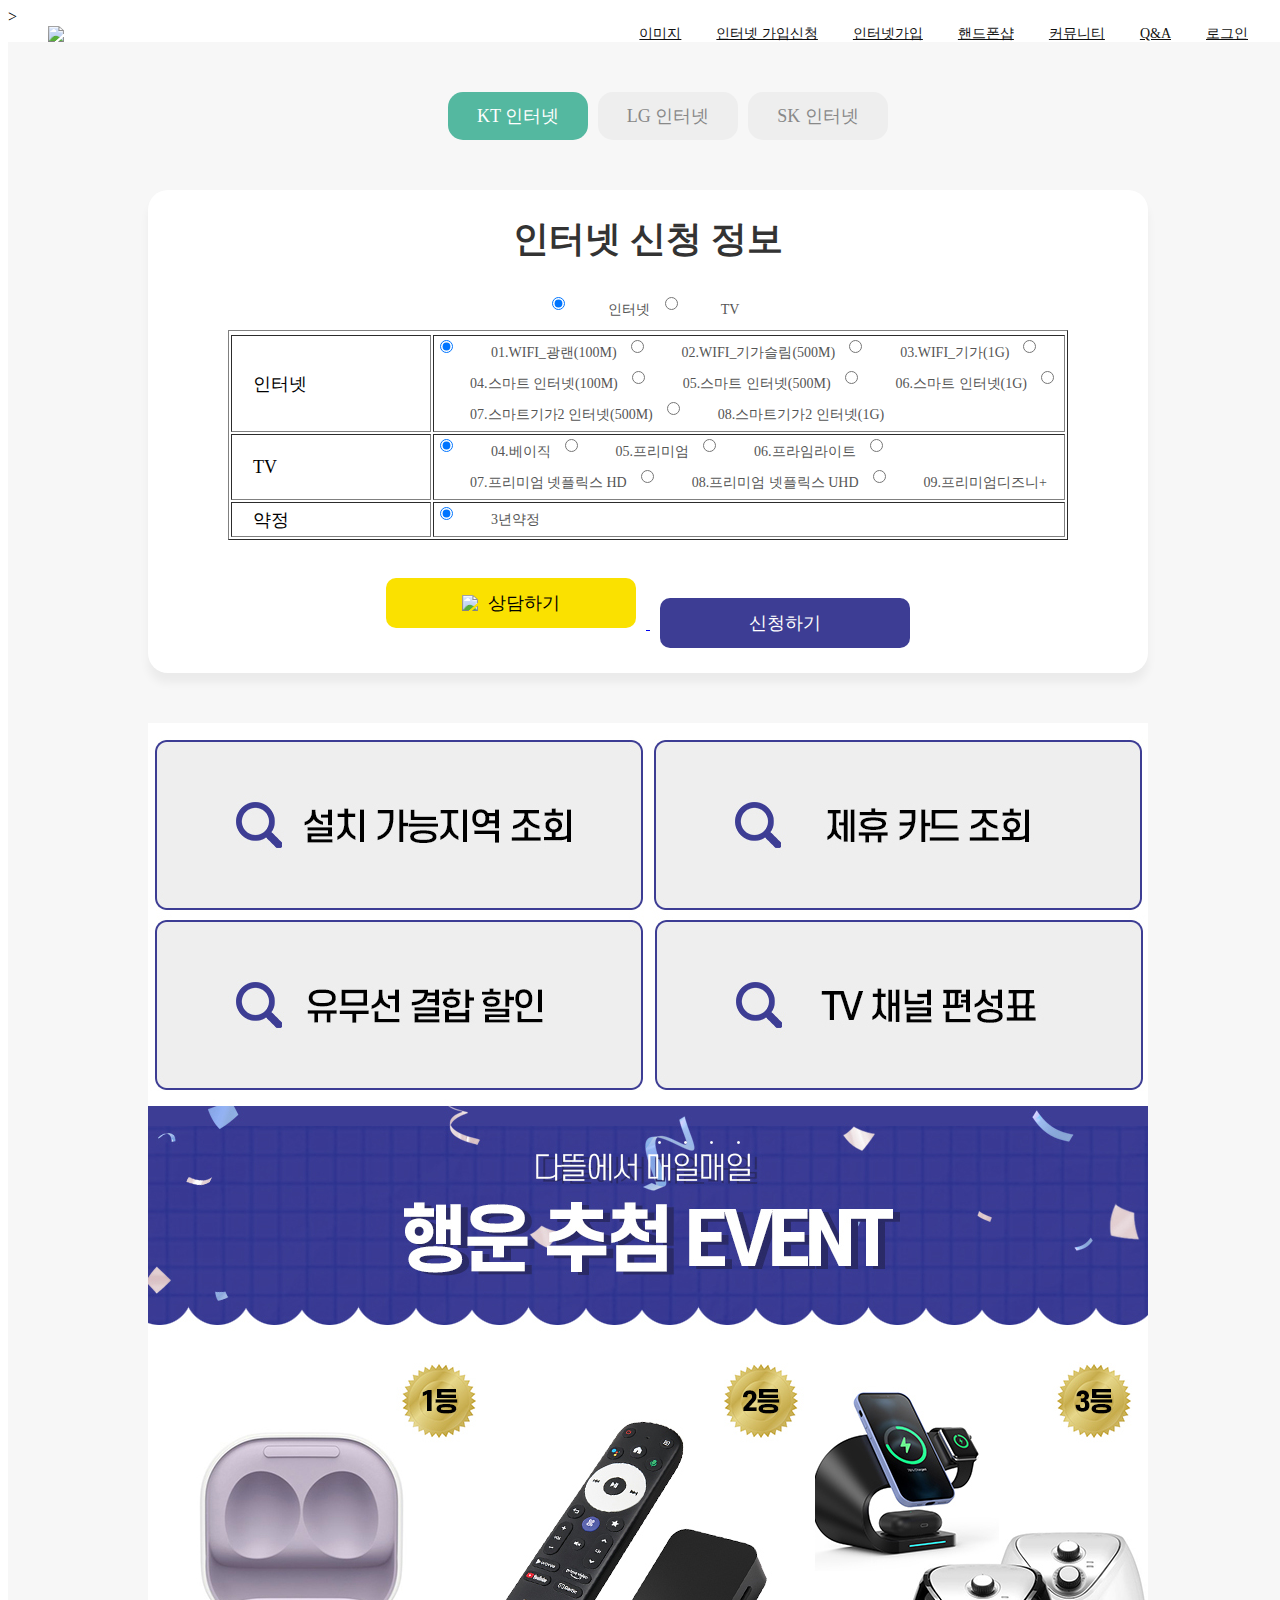
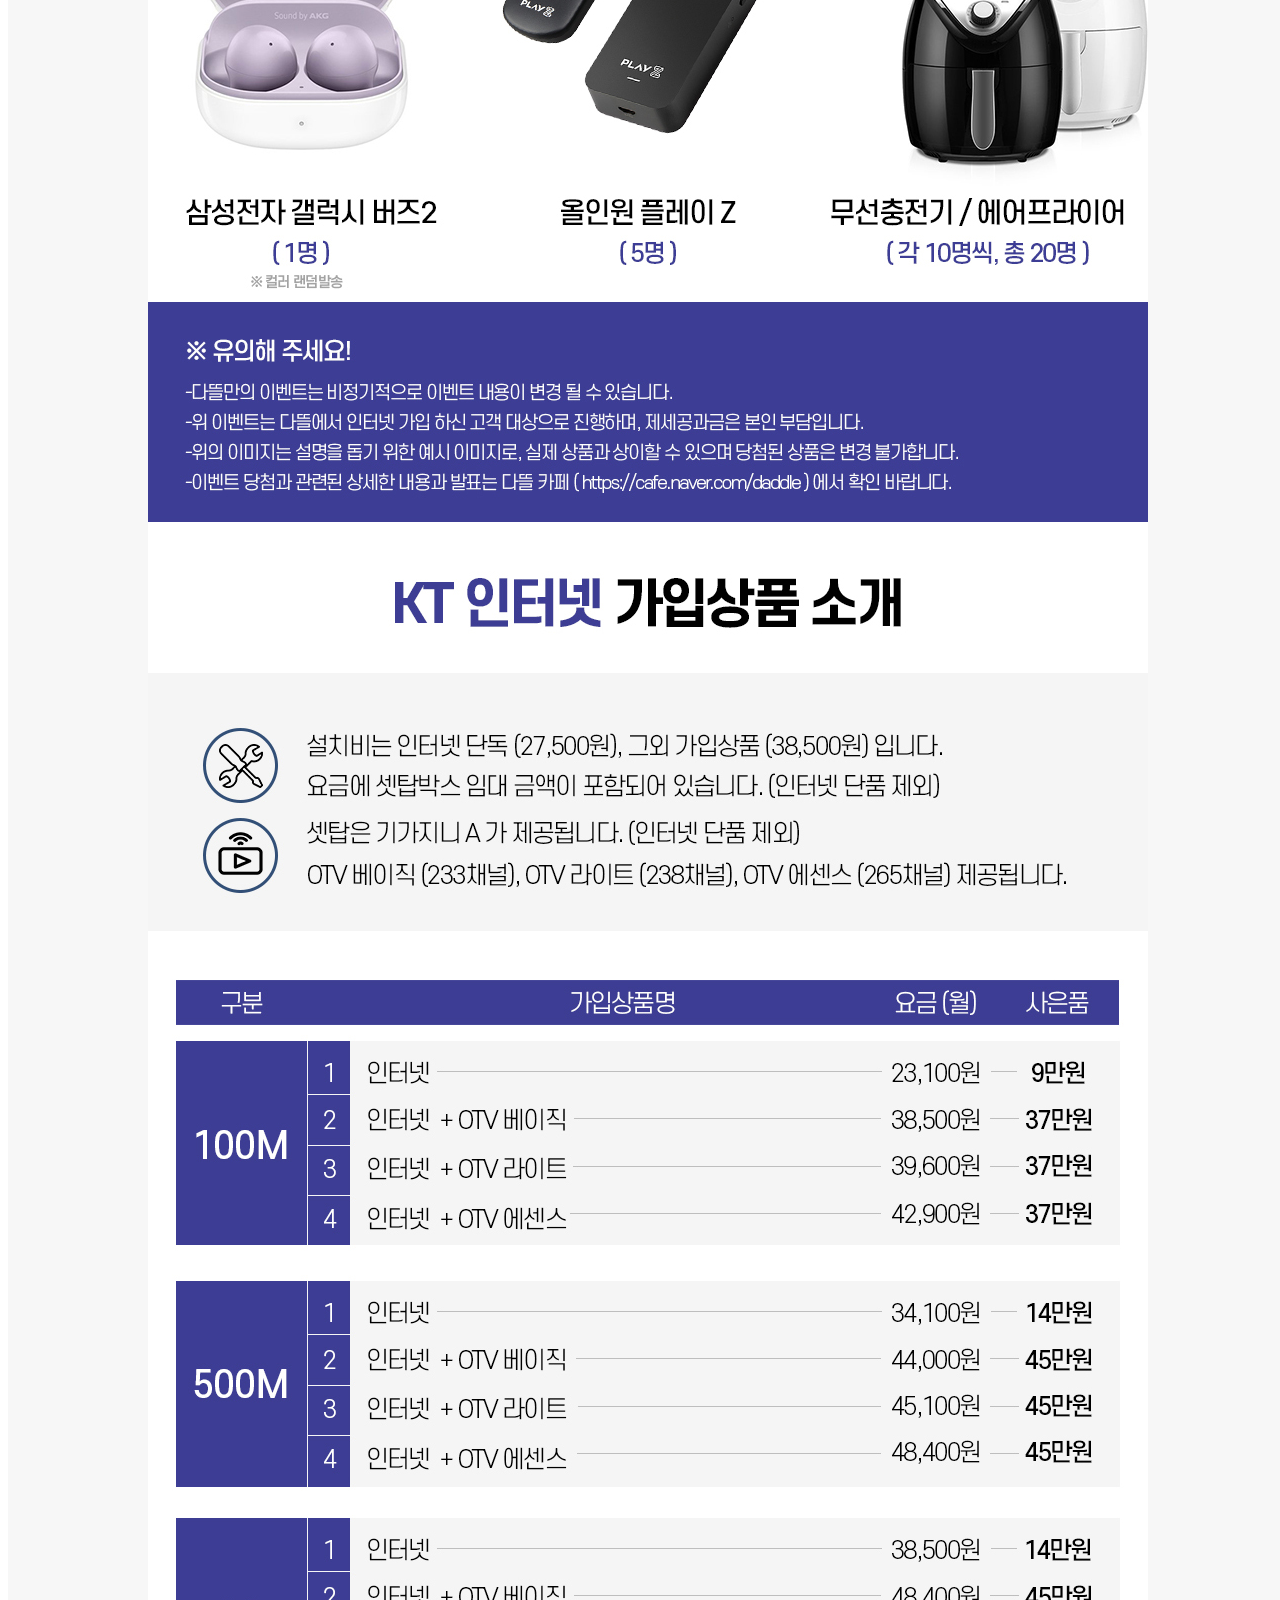
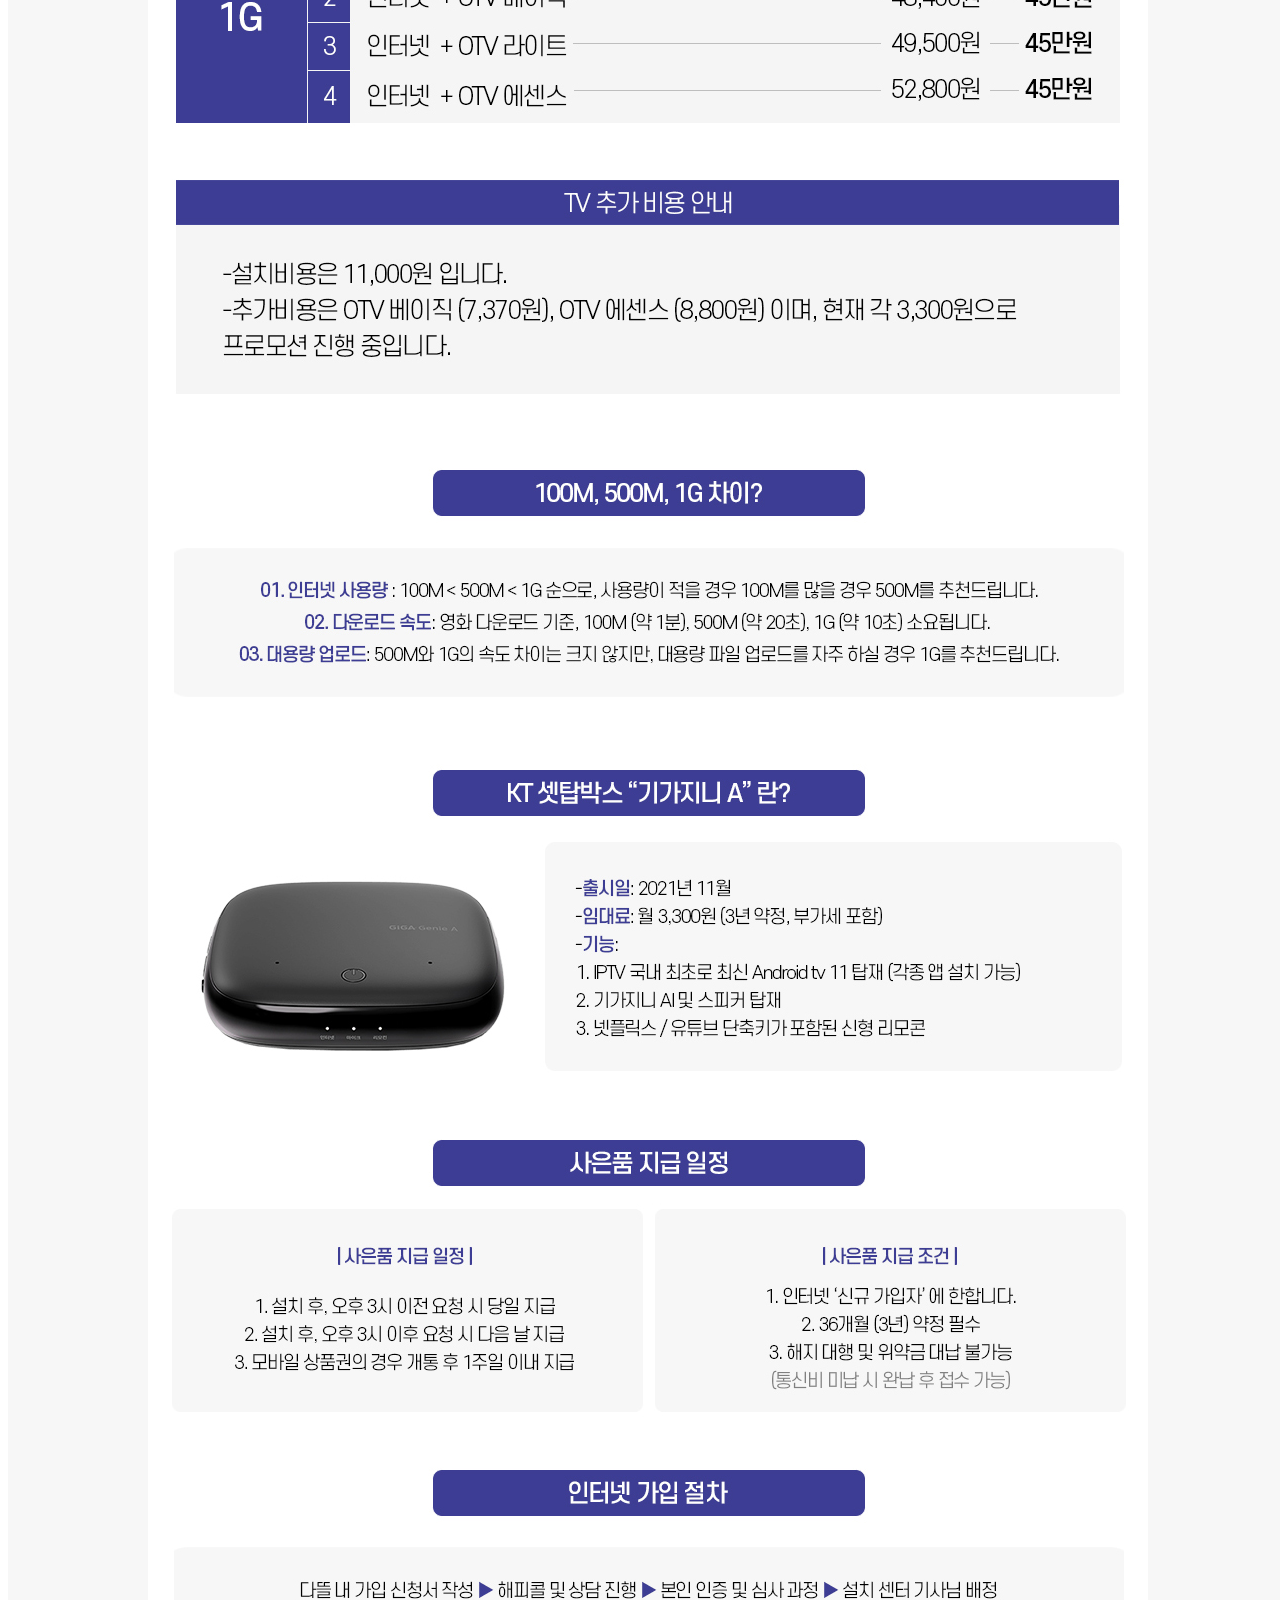
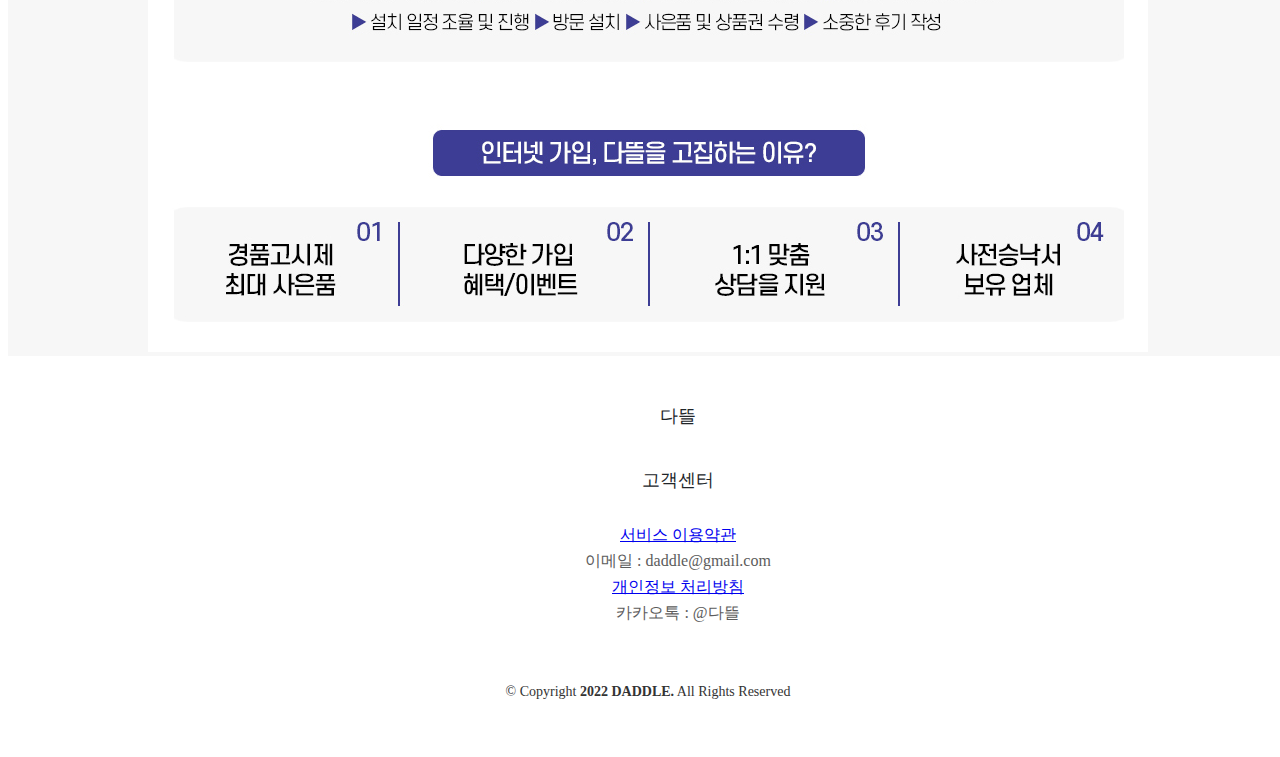
==== commit ac7d9e40: "설치방문일자 추가" ====
--- a/index.html
+++ b/index.html
@@ -8,6 +8,9 @@
   <link rel="stylesheet" href="./style.css">
   <link rel="stylesheet" href="./reset.css">
   <title>Daddle Test</title>
+  <link rel="stylesheet" href="https://cdnjs.cloudflare.com/ajax/libs/bootstrap-datepicker/1.8.0/css/bootstrap-datepicker.css">
+<script src="https://cdnjs.cloudflare.com/ajax/libs/bootstrap-datepicker/1.8.0/js/bootstrap-datepicker.js" charset = "UTF-8"></script>
+>
 </head>
 <body>
   <div id="header" class="header">
@@ -15,7 +18,7 @@
 			<h1><a href="javascript:void(0)"><img src="./imges/logo.png" alt="다뜰로고"></a></h1>
 			<ul>
         <li><a href="./image.html">이미지</a></li>
-        <li><a href="javascript:void(0)">인터넷 가입신청</a></li>
+        <li><a href="./join.html">인터넷 가입신청</a></li>
 				<li><a href="javascript:void(0)">인터넷가입</a></li>
 				<li><a href="javascript:void(0)">핸드폰샵</a></li>
 				<li><a href="javascript:void(0)">커뮤니티</a></li>
@@ -74,7 +77,7 @@
                                             <input type="radio" name="product_btn_internet" id="product_btn_internet_08" value="스마트기가2 인터넷(1G)"><label for="product_btn_internet_08" style="margin:5px;">08.스마트기가2 인터넷(1G)</label>
                                         </td>
                                     </tr>
-                                    <tr id="TV" style="display:">
+                                    <tr id="TV">
                                         <td><span style="padding-left: 20px; font-size:18px;">TV</span></td>
                                         <td>
                                             <input type="radio" name="product_btn_tv" id="product_btn_tv_01" value="베이직" checked=""><label for="product_btn_tv_01" style="margin:5px;">04.베이직</label>
@@ -132,8 +135,6 @@
             </tbody>
         </table>
     </form>
-    <img src="./imges/향수.svg" alt="향수 이미지" width="40px" height="40px">
-    <img src="./imges/화살표.svg" alt="화살표 이미지" width="8px" height="14px">
     <div class="container">
         <div class="conimgs">
             <img src="./imges/kt test.jpg" alt="">
--- a/main.css
+++ b/main.css
@@ -0,0 +1,984 @@
+@charset "utf-8";
+
+body {width:100%;height:auto;-webkit-overflow-scrolling:touch;}
+#wrap {min-width:320px;width:100%;height:100%; -webkit-overflow-scrolling:touch;box-sizing:border-box;}
+#container, #contents_wrap {width:100%;margin:0;padding:0;box-sizing:border-box;}
+#contents_wrap.w_custom {min-height:358px;padding-top:20px;}
+#contents_wrap img {max-width:100%;height:auto;}
+#wrap .w_custom {width:100%;padding-left:15px;padding-right:15px;box-sizing:border-box;}
+
+.ly_wrap {overflow:hidden;overflow-y:scroll;-webkit-overflow-scrolling:touch;}
+
+@media only screen and (max-width:320px) {
+	#wrap .w_custom {padding-left:10px;padding-right:10px;}
+}
+
+address, em {font-style:normal;}
+body {overflow-x:hidden;}
+
+/* width */
+.inr{width:1200px; margin:0 auto;}
+.inner_860{width:860px; margin:0 auto;}
+@media only screen and (max-width:1217px) {
+	.inr{width:100%; padding-left:15px !important; padding-right:15px !important; box-sizing:border-box;}			
+}
+@media only screen and (max-width:876px) {
+	.inner_860{width:100%; padding-left:15px; padding-right:15px; box-sizing:border-box;}			
+}
+@media only screen and (max-width:320px) {
+	.inr, .inner_860{width:100%; padding-left:10px !important; padding-right:10px !important; box-sizing:border-box;}			
+}
+/* clear type */
+.clear, .after_div {*zoom:1;}
+.clear:after, .after_div:after {content:"";display:block;clear:both;}
+.fl {float:left;}
+.fr {float:right;}
+.clear_fl {clear:both;float:left;}
+
+/* display type */
+.db {display:block;}
+.dn {display:none !important;}
+.di {display:inline-block;}
+.dt {display:table;}
+.dr {display:table-row;}
+.dc {display:table-cell;}
+
+/* hidden type */
+.blind {width:0;height:0;text-indent:-9999999px}
+.opacityhidden {opacity:0;}
+
+/* position type */
+.relative {position:relative;}
+.absolute {position:absolute;}
+
+/*** align type ***/
+.ta_left {text-align:left !important;}
+.ta_center {text-align:center !important;}
+.ta_right {text-align:right !important;}
+.va_top {vertical-align:top !important;}
+.va_middle {vertical-align:middle !important;}
+.va_bottom {vertical-align:bottom !important;}
+
+/* etc basic */
+.border_box {box-sizing:border-box;}
+.ti_0 {text-indent:0 !important;}
+
+/* border type */
+.bd_none {border:0 none !important;}
+.border_top_non {border-top:0 none !important;}
+.border_rig_non {border-right:0 none !important;}
+.border_bot_non {border-bottom:0 none !important;}
+.border_left_non {border-left:0 none !important;}
+
+.pb_0 {padding-bottom:0 !important;}
+/************************************************************************
+common start
+************************************************************************/
+	
+	
+	form legend {display:none;}
+	.for_m{display:none;}
+	input[type="text"], input[type="number"], input[type="password"]{height:40px; background:#fff; border:1px solid #ddd; border-radius:4px; padding-left:15px; font-size:14px; color:#333; width:200px;}
+	input[type="number"]::-webkit-outer-spin-button, input[type="number"]::-webkit-inner-spin-button {-webkit-appearance: none;}
+	input[type="checkbox"] + label{/*background:url('../img/check_box_icon.png') no-repeat left center;*/min-width:20px;min-height:20px;cursor:pointer;font-size:14px;color:#555;display: flex;justify-content: flex-start;align-items: center; line-height:20px;}
+	input[type="checkbox"] + label:before{display:inline-flex; content:''; width:20px; height:20px; background:url('../img/check_box_icon.png') no-repeat left center; margin-right:10px;}
+	input[type="checkbox"]:checked + label:before{background:url('../img/check_box_icon_on.png') no-repeat left center;}
+	input[type="radio"] + label{min-width:20px; min-height:20px;cursor:pointer; font-size:14px; color:#555; display: inline-flex;justify-content: flex-start;align-items: center; margin-right:18px; line-height:20px;}
+	input[type="radio"] + label:before{content:'';background:url('../img/radio_icon.png') no-repeat 0 center; width:20px; height:20px; display: inline-flex;justify-content: center;align-items: center; margin-right:10px; margin-right:10px;}
+	input[type="radio"]:checked + label:before{background:url('../img/radio_icon_on.png') no-repeat left center;}
+	select{width:100px; height:38px; border:0; border-bottom:1px solid #ddd; font-size: 14px;  color: #666; box-sizing:border-box; background:url('../img/select_arrow.png') no-repeat 95% 52%; padding-left:5px;}
+	select:focus{outline:none;}
+	textarea{font-size:14px; color:#333; width:100%; border:1px solid #ddd; background:#fff;border-radius:4px; padding:10px 15px;}
+	textarea:focus{outline:none; }
+	textarea::-webkit-scrollbar { width: 10px;}
+	textarea::-webkit-scrollbar-thumb {background-color: #e0e0e0; border-radius: 10px;}
+	textarea::-webkit-scrollbar-track {border-radius: 10px;background:#f9f9f9;}
+	.table_write{text-align:left; width:100%;}
+	.table_write th, .table_write td{font-size: 15px; color: #333; padding-bottom:12px;}
+	.table_write th.ver_top{vertical-align:top; padding-top:8px;}
+	.table_write .table_btwn{display:inline-flex; color:#888; font-family: 'Pretendard-Light'; margin:0 5px;}
+	.btn_center{width:100%; padding-top:30px; text-align:center; font-size:0;}
+	.point_btn{width:100%; height:50px; display:inline-flex; font-size:15px; font-family: 'Pretendard-Medium'; color:#fff; background:#3d3d94; border-radius: 25px; align-items:center; justify-content:center; padding-top:2px;}
+	.gray_btn{width:140px; height:50px; display:inline-flex; font-size:15px; font-family: 'Pretendard-Medium'; color:#fff; background:#aaa; border-radius: 25px; align-items:center; justify-content:center; padding-top:2px;}
+	/* 혜택보기 레이어 */
+		.benefits_layer{position:fixed; top:0;left:0; width:100%; height:100%; display:none; z-index:999;}
+		.benefits_layer .benefits_con{position:absolute; left:50%; top:50%; transform:translate(-50%, -50%); width:1200px; background:#fff; z-index:99;}
+		.benefits_layer .benefits_con .benefits_tit{padding:20px; font-size:21px; letter-spacing:-1px; font-weight:400; border-bottom:1px solid #333;}
+		.benefits_layer .benefits_con ul{padding:60px 80px;}
+		.benefits_layer .benefits_con ul li{display:flex; align-items:center; justify-content:flex-start;}
+		.benefits_layer .benefits_con ul li.active + li.active {margin-top:50px;}
+		.benefits_layer .benefits_con ul li span{width:20%; margin-right:30px; font-size:0;}
+		.benefits_layer .benefits_con ul li span img{max-width:100%;}
+		.benefits_layer .benefits_con ul li dl{width:calc(80% - 30px);}
+		.benefits_layer .benefits_con ul li dl dt{font-size:23px; font-weight:500; color:#333; margin-bottom:5px;}
+		.benefits_layer .benefits_con ul li dl dd{font-size:21px; font-weight:400; color:#666;}
+		.benefits_layer .benefits_con ul li dl dd em{color:#7f94e1;}
+
+		.benefits_layer .layer_bg{position:fixed; top:0; left:0; width:100%; height:100%; background:rgba(0,0,0,0.5);}
+		.benefits_layer .close_btn{position:absolute; top:20px; right:20px; cursor:pointer; width:40px; height:40px;}
+		.benefits_layer .close_btn span{display:inline-block; position:absolute; top:50%; left:50%; transform:translate(-50%, -50%) rotate(-45deg);}
+		.benefits_layer .close_btn span.line01{width:40px; height:1px; background:#333;}
+		.benefits_layer .close_btn span.line02{width:1px; height:40px; background:#333;}
+	@media only screen and (max-width:1217px) {
+		.benefits_layer .benefits_con{width:calc(100% - 30px);}
+	}
+	@media only screen and (max-width:867px) {
+		.benefits_layer .benefits_con .benefits_tit{font-size:19px;}
+		.benefits_layer .benefits_con ul{padding:50px 40px;}
+		.benefits_layer .benefits_con ul li dl dt{font-size:19px;}
+		.benefits_layer .benefits_con ul li dl dd{font-size:17px;}
+		.benefits_layer .close_btn{width:30px; height:30px;}
+		.benefits_layer .close_btn span.line01{width:30px; height:1px;}
+		.benefits_layer .close_btn span.line02{width:1px; height:30px;}
+	}
+	@media only screen and (max-width:860px) {
+		.for_pc{display:none;}
+	}
+	@media only screen and (max-width:640px) {
+		.benefits_layer .benefits_con .benefits_tit, .benefits_layer .benefits_con ul li dl dt{font-size:17px;}
+		.benefits_layer .benefits_con ul li dl dd{font-size:15px;}
+		.benefits_layer .close_btn{width:25px; height:25px; right:15px;}
+		.benefits_layer .close_btn span.line01{width:25px; height:1px;}
+		.benefits_layer .close_btn span.line02{width:1px; height:25px;}
+	}
+	@media only screen and (max-width:540px) {
+		.benefits_layer .benefits_con ul{padding:40px 20px;}
+		.benefits_layer .benefits_con ul li.active + li.active{margin-top:30px;}
+		.benefits_layer .benefits_con ul li span{margin-right:15px;}
+		.benefits_layer .benefits_con .benefits_tit, .benefits_layer .benefits_con ul li dl dt{font-size:16px;}
+		.benefits_layer .benefits_con ul li dl dd{font-size:14px;}
+		.benefits_layer .benefits_con ul li span{width:100px;}
+		.benefits_layer .benefits_con ul li dl{width:calc(100% - 100px);}
+	}
+	@media only screen and (max-width:480px) {
+		.for_m{display:block;}
+		input[type="text"], input[type="number"], input[type="password"]{height:36px; padding-left:10px;}
+		.point_btn{height:40px;}
+		.gray_btn{height:40px;}
+		.table_write .table_btwn{margin:0 2px;}
+		.benefits_layer .benefits_con .benefits_tit, .benefits_layer .benefits_con ul li dl dt{font-size:15px;}
+		.benefits_layer .benefits_con ul li dl dd{font-size:13px;}
+	}
+	@media only screen and (max-width:431px) {
+		.table_write th, .table_write td{font-size:14px;}
+		.benefits_layer .benefits_con ul{padding:40px 15px;}
+		.benefits_layer .benefits_con ul li.active + li.active{margin-top:15px;}
+		.benefits_layer .benefits_con .benefits_tit, .benefits_layer .benefits_con ul li dl dt{margin-bottom:0;}
+		.benefits_layer .benefits_con .benefits_tit{padding:15px;}
+		.benefits_layer .close_btn{width:20px; height:20px; right:10px; top:17px;}
+		.benefits_layer .close_btn span.line01{width:20px; height:1px;}
+		.benefits_layer .close_btn span.line02{width:1px; height:20px;}
+	}
+	@media only screen and (max-width:395px) {
+		.benefits_layer .benefits_con .benefits_tit{padding:12px 10px;}
+		.benefits_layer .close_btn{width:20px; height:20px; right:10px; top:13px;}
+		.benefits_layer .close_btn span.line01{width:20px; height:1px;}
+		.benefits_layer .close_btn span.line02{width:1px; height:20px;}
+		.benefits_layer .benefits_con ul li span{width:80px;}
+		.benefits_layer .benefits_con ul li dl{width:calc(100% - 80px);}
+		.benefits_layer .benefits_con .benefits_tit, .benefits_layer .benefits_con ul li dl dt, .benefits_layer .benefits_con ul li dl dd{letter-spacing:-0.5px;}
+	}
+/************************************************************************
+	header
+************************************************************************/
+	#header{}
+	#header .inr{position:relative;}
+	#header .inr > ul{font-size:0; position:absolute; top:50%; transform:translateY(-50%); right:0;}
+	/* #header .inr > ul li{display:inline-block; margin-right:35px;} */
+	#header .inr > ul li{display:inline-block; margin-left:35px;}
+	/* #header .inr > ul li:last-child{margin-right:0;} */
+	#header .inr > ul li a{font-size:14px; font-weight:400; color:#111; }
+	#header .inr > h1{position:relative; font-size:0;}
+	#header .inr > h1 a{display:inline-block;}
+	#header .inr > h1 a img{height:100%;}
+	#header .inr > h2{position:absolute; top:50%; transform:translateY(-50%); right:15px;}
+	#header .inr > h2 a{display:block; width:100%; height:100%;}
+
+	/*visual */
+		.header_visual .inner_vis{position:relative; display:flex; align-items:center; justify-content:center; width:100%; height:100px; overflow:hidden;}
+			.header_visual .inner_vis > a{position:absolute; display:block; width:100%; height:100%; top:0; left:0; z-index:2;}
+			.header_visual .inner_vis > span{display:block; width:100%; height:100%; z-index:-1;}
+			.header_visual .inner_vis > span img{width:100%; height:100%; object-fit:cover;}
+			.header_visual .inner_vis .vis_txt{position:absolute;top: 50%;transform: translate(-50%, -50%);left: 50%;display:flex;align-items:center;justify-content:center;width:100%; padding:0 10px;}
+			.header_visual .inner_vis .vis_txt > span{display:inline-flex; margin-right:18px;}
+			.header_visual .inner_vis .vis_txt h3{position:relative;font-size: 27px;margin-bottom:-2px; color:#1d1d1b;}
+			.header_visual .inner_vis .vis_txt h3 strong{font-family: 'Pretendard-Bold';}
+			.header_visual .inner_vis .vis_txt p{font-size:16px; font-weight:400; color:#555;}
+			.header_visual .slick-arrow{position:absolute; top:50%; transform:translateY(-50%); z-index:9; border:0; width:11px; height:19px; font-size:0;}
+			.header_visual .slick-prev{left:50%; margin-left:-600px; background:url('../img/visual_prev_arrow.png') no-repeat center center;}
+			.header_visual .slick-next{right:50%; margin-right:-600px; background:url('../img/visual_next_arrow.png') no-repeat center center;}
+
+	@media only screen and (max-width:1217px) {
+		#header .inr > ul{right:15px;}
+		.header_visual .slick-prev{left:15px; margin-left:0;}
+		.header_visual .slick-next{right:15px; margin-right:0;}
+		.header_visual .inner_vis .vis_txt{}
+	}
+	@media only screen and (max-width:860px) {
+	}
+	@media only screen and (max-width:680px) {
+		
+	}
+	@media only screen and (max-width:540px) {
+		.header_visual .inner_vis .vis_txt h3{font-size:21px;}
+		.header_visual .inner_vis .vis_txt p{font-size:15px;}
+	}
+	@media only screen and (max-width:480px) {
+		#header .inr > h1 a {height:60px;}
+		.header_visual .inner_vis .vis_txt{}
+		.header_visual .inner_vis .vis_txt > div{padding-bottom:6px;}
+		.header_visual .inner_vis .vis_txt > span{margin-right:15px; width:89px;}
+		.header_visual .inner_vis .vis_txt > span img{}
+		.header_visual .inner_vis .vis_txt h3{font-size:21px; z-index:1;}
+		.header_visual .inner_vis .vis_txt p{font-size:14px; position:relative; z-index:1; font-weight:300; bottom:-3px}
+	}
+	@media only screen and (max-width:431px) {
+	}
+	@media only screen and (max-width:375px) {
+		.header_visual .inner_vis{height:90px;}
+	}
+	@media only screen and (max-width:374px) {
+		.header_visual .inner_vis .vis_txt > span{width:80px;}
+		.header_visual .inner_vis .vis_txt h3{font-size:17px;}
+		.header_visual .inner_vis .vis_txt p{font-size:13px;}
+	}
+	@media only screen and (max-width:320px) {
+	}
+
+/************************************************************************
+	main
+************************************************************************/
+	.main_wrap{width:100%;}
+
+	/*** content ***/
+		.main_tit{position:relative; padding:31px 0 20px;}
+		.main_tit > h2{font-size:40px; color:#333; font-family:'Pretendard-Bold'; margin:48px 0 27px;}
+		.main_tit > h2 span{font-size:16px; font-family: 'Pretendard-Light';  color:#222;}
+		.main_tit > h3{position:relative; font-size:32px; color:#333; font-family:'Pretendard-Bold'; }
+		.main_tit > p{font-size:18px; color:#555; font-family: 'Pretendard-Medium'; padding:4px 0 5px;}
+		.content{background:#f7f7f7; padding-bottom:80px;}
+		.inr_con{width:840px; margin:0 auto;}
+
+		.main_con_tit{margin-bottom: 35px;}
+		.main_con_tit > span{display:block; margin-bottom:8px;}
+		.main_con_tit span.done{display:inline-flex; align-items:center; justify-content:center; margin-bottom:0; font-size:15px; font-family: 'Pretendard-Medium'; width:100px; height:40px; color:#fff; background:#3d3d94; border-radius:20px; margin-right:0; vertical-align:bottom; padding-top:1px;}
+		.main_con_tit span.done.usim{background:#63ca85;}
+		.main_con_tit span.done.opening{background:#4474c0;}
+		.main_con_tit > dl{display:flex; align-items:center; justify-content:center;}
+		.main_con_tit > dl dt{font-size:14px;font-family: 'Pretendard-Medium';color:#ed4d4d;border:1px solid #ed4d4d;padding: 0px 10.2px;margin-right:10px;}
+		.main_con_tit > dl dd{font-family: 'Pretendard-Medium'; font-size: 24px; color: #222;}
+		/* .main_con_tit > dl dd a{display:inline-block; vertical-align: middle;position: relative; top: 1px;} */
+		.main_con_tit > dl dd a{display:inline-block; position: relative;}
+		.main_con_tit > dl dd a img{border-radius:100%; margin-left:18px; box-shadow: 0 0 5.8px 2px rgba(0, 0, 0, 0.1); transform: translateY(5px);}
+
+		@media only screen and (max-width:875px) {
+			.inr_con{width:100%; padding-left:15px !important; padding-right:15px !important; box-sizing:border-box;}
+		}
+		@media only screen and (max-width:680px) {
+			.main_tit > h2{font-size:35px;}
+		}
+		@media only screen and (max-width:600px) {
+			.main_tit > h3{font-size:29px;}
+		}
+		@media only screen and (max-width:540px) {
+			.main_tit{padding:34px 0 8px;}
+			.main_tit > h2{font-size:31px;}
+			.main_tit > h3{font-size:27px;}
+		}
+		@media only screen and (max-width:500px) {
+			.main_tit > h2{font-size:29px;}
+			.main_tit > h3{font-size:25px;}
+			.main_tit > p{font-size:17px;}
+			.inr_con{padding-left:10px !important; padding-right:10px !important;}
+			.main_con_tit{margin-bottom:21px;}
+			.main_con_tit > span{margin-bottom:4px;}
+			.main_con_tit > span img{width:82px;}
+			.main_con_tit > dl dt{font-size:12px; line-height:1; padding: 2px 9px 1px;}
+			.main_con_tit > dl dd{font-size:20px;}
+			.main_con_tit > dl dd a{}
+			.main_con_tit > dl dd a img{width:19px; margin-left:13px; box-shadow: 0 0 2.9px 1.5px rgba(0, 0, 0, 0.1); transform: translateY(4px);}
+			.main_con_tit span.done{height:36px; width:90px; }
+			.content{padding-bottom:130px;}
+		}
+		@media only screen and (max-width:440px) {
+			.main_tit > h2{font-size:27px;}
+			.main_tit > h3{font-size:23px;}
+			.main_tit > p{font-size:15px;}
+		}
+		@media only screen and (max-width:410px) {
+			.main_tit > h2{font-size:25px;}
+			.main_tit > h3{font-size:21px; }
+		}
+		@media only screen and (max-width:375px) {
+			.main_tit > h2{font-size:23px;}
+			.main_tit > h3{font-size:20px;}
+			.main_tit > p{font-size:14px;}
+		}
+		@media only screen and (max-width:374px) {
+			.main_tit{padding:20px 0 5px;}
+			.main_tit > h2{font-size:21px;}
+			.main_tit > h3{font-size:18px;}
+		}
+		
+		/* 메인 탭 버튼 */
+			#main_tab_btn > ul{font-size:0; margin-bottom:50px;}
+			#main_tab_btn > ul li{display:inline-block;font-size:18px;min-width: 140px;padding: 0 28.5px;height:48px;line-height:48px;background:#eee;color:#888;border-radius: 15px;text-align:center;margin-right:10px;vertical-align:top;cursor:pointer;box-sizing:border-box;font-family: 'Pretendard-Regular'; transition:all 0.4s;}
+			#main_tab_btn > ul li:last-child{margin-right:0;}
+			#main_tab_btn > ul li:hover{background:#54b8a0; color:#fff; transition:all 0.4s;}
+			#main_tab_btn > ul li.active{background:#54b8a0; color:#fff; font-family: 'Pretendard-SemiBold'; transition:all 0.4s;}
+
+		/* 탭 컨텐츠 */
+			#main_tab_wrap{}
+			#main_tab_wrap .items > ul{}
+				#main_tab_wrap .items > ul > li{width:100%;background:#fff;border-radius: 20px;box-shadow: 0px 10px 10px 0 rgba(0, 0, 0, 0.05);padding: 40px 50px 0;text-align:center;}
+				#main_tab_wrap .items > ul > li + li{margin-top:30px;}
+			#main_tab_wrap .main_tab_con dl{}
+				#main_tab_wrap .main_tab_con dl dt{font-size:13px;font-family: 'Pretendard-Light';color:#888;}
+				#main_tab_wrap .main_tab_con dl dd{font-size:14px; font-family: 'Pretendard-Medium'; color:#1d1d1b;}
+				#main_tab_wrap .main_tab_con dl dd strong{font-size:20px; font-family: 'Pretendard-Bold';}
+			#main_tab_wrap .main_tab_con .sec01{display:flex; align-items:flex-start; justify-content:center; margin-bottom:20px;}
+				#main_tab_wrap .main_tab_con .sec01 > li{position:relative; width:50%;}
+				#main_tab_wrap .main_tab_con .sec01 > li + li:before{position:absolute; content:''; width:1px; height:100px; top:0; left:0; background:#ddd;}
+				#main_tab_wrap .main_tab_con .sec01 .left_box{}
+					#main_tab_wrap .main_tab_con .sec01 .left_box > dl{display:flex; align-items:flex-start; justify-content:flex-start;}
+					#main_tab_wrap .main_tab_con .sec01 .left_box > dl dt{width:100px;height:100px;background:#3d3d94;color:#fff;font-family: 'Pretendard-SemiBold';font-size:18px;border-radius:100%;line-height: 1;padding-top: 28px; margin-right:20px;}
+					#main_tab_wrap .main_tab_con .sec01 .left_box > dl dt span{display:block;font-size:13px;opacity:0.6;font-family: 'Pretendard-Light';margin-bottom: 6px;}
+					#main_tab_wrap .main_tab_con .sec01 .left_box > dl dt strong{font-size:30px;}
+					#main_tab_wrap .main_tab_con .sec01 .left_box .txt_list{font-size:18px;font-family: 'Pretendard-Medium';color:#555;text-align:left;line-height:1;padding-top: 5px;}
+					#main_tab_wrap .main_tab_con .sec01 .left_box .txt_list li > span{position:relative; font-family: 'Pretendard-Light'; color:#888;}
+					#main_tab_wrap .main_tab_con .sec01 .left_box .txt_list li > span:after{position:absolute; content:''; width:100%; height:1px; background:#888; left:0; top:11px;}
+					#main_tab_wrap .main_tab_con .sec01 .left_box .txt_list li > strong{font-family: 'Pretendard-Bold';color:#222;font-size:32px;display: inline-block;margin: 5px 0 14px;}
+					#main_tab_wrap .main_tab_con .sec01 .left_box .txt_list li > em{font-family: 'Pretendard-Light'; font-size:14px; color:#4f943d;}
+					#main_tab_wrap .main_tab_con .sec01 .left_box .txt_list li > em.bk{color:#333;}
+					#main_tab_wrap .main_tab_con .sec01 .left_box .txt_list li > em strong{font-family: 'Pretendard-Bold'; font-size:inherit;}
+					#main_tab_wrap .main_tab_con .sec01 .left_box .txt_list li > em a{font-size:13px;font-family: 'Pretendard-Regular';color:#4f943d;display: inline-block;margin-left: 20px;}
+				#main_tab_wrap .main_tab_con .sec01 .right_box{padding-left: 30px;display: flex;flex-wrap: wrap;justify-content: flex-start;align-items: flex-start;margin-top: -7px;}
+					#main_tab_wrap .main_tab_con .sec01 .right_box > dl{width:180px;text-align:left;margin-bottom: 14px;}
+					#main_tab_wrap .main_tab_con .sec01 .right_box > dl:nth-child(even){width:calc(100% - 210px)}
+					#main_tab_wrap .main_tab_con .sec01 .right_box > dl dt{margin-bottom: 2px;}
+					#main_tab_wrap .main_tab_con .sec01 .right_box > dl dd{}
+			#main_tab_wrap .main_tab_con .sec02{display:flex; align-items:center; justify-content:space-between;}
+				#main_tab_wrap .main_tab_con .sec02 > li {position:relative; width:100%; border-radius:30px; height:60px;
+				border: 2px solid #fff0; background-image: linear-gradient(#fff, #fff), linear-gradient(64deg, #3d3d94, #4f943d); background-origin: border-box; background-clip: content-box, border-box;}
+					#main_tab_wrap .main_tab_con .sec02 > li + li{margin-left:20px;}
+					#main_tab_wrap .main_tab_con .sec02 > li dl{display:flex; align-items:center; justify-content:space-between; height:100%;}
+					#main_tab_wrap .main_tab_con .sec02 > li dl dt{padding-left:50px;}
+					#main_tab_wrap .main_tab_con .sec02 > .left_box dl dt{color:#555;}
+					#main_tab_wrap .main_tab_con .sec02 > li dl dt span{display:inline-block; vertical-align:middle; margin-right:22px; font-size:0;}
+					#main_tab_wrap .main_tab_con .sec02 > li dl dd{padding-right:60px;}
+			#main_tab_wrap .main_tab_con .gift_box{margin-top:20px; padding-bottom:40px;}
+			#main_tab_wrap .main_tab_con .gift_btn{display:flex; align-items:center; justify-content:center; width:100%; height:60px; background:#f5f5f5; font-size:16px; color:#333; font-family: 'Pretendard-SemiBold'; border-radius:30px;}
+				#main_tab_wrap .main_tab_con .gift_btn span{display:inline-flex; margin-left:12px;}
+			#main_tab_wrap .main_tab_con .gift_items{margin-top:50px; margin-bottom:-10px;}
+				#main_tab_wrap .main_tab_con .gift_items > ul{display:flex; align-items:flex-start; justify-content:flex-start; flex-wrap:wrap;}
+				#main_tab_wrap .main_tab_con .gift_items > ul li{width:calc(100% / 2); margin-bottom:18px;}
+				#main_tab_wrap .main_tab_con .gift_items > ul li:nth-child(even){padding-left:40px;}
+				#main_tab_wrap .main_tab_con .gift_items > ul li dl{display:flex; align-items:center; justify-content:flex-start;}
+				#main_tab_wrap .main_tab_con .gift_items > ul li dt{width:141px; margin-right:20px;}
+				#main_tab_wrap .main_tab_con .gift_items > ul li dt img{}
+				#main_tab_wrap .main_tab_con .gift_items > ul li dd{width:calc(100% - 161px);font-size: 16px; font-weight: 300; line-height: 24px; color: #333; font-family: 'Pretendard-Light'; text-align:left;}
+			#main_tab_wrap .main_tab_con #anw{display:none;}
+
+		
+	@media only screen and (max-width:1217px) {
+	
+	}
+	@media only screen and (max-width:860px) {
+		#main_tab_wrap .main_tab_con .gift_items > ul li{width:100%;}
+		#main_tab_wrap .main_tab_con .gift_items > ul li:nth-child(even){padding-left:0;}
+	}
+	@media only screen and (max-width:800px) {
+		#main_tab_btn > ul{margin-bottom:40px}
+			#main_tab_btn > ul li{font-size:15px;min-width:auto;display: inline-flex;line-height: 125%;align-items: center;justify-content: center;padding: 8px 18px 6px;box-sizing: border-box;width: calc(100% / 4 - 7.5px);}
+		#main_tab_wrap .items > ul > li{padding:40px 20px 0}
+		#main_tab_wrap .main_tab_con .sec01{display:block;}
+			#main_tab_wrap .main_tab_con .sec01 > li{width:100%;}
+			#main_tab_wrap .main_tab_con .sec01 > li + li:before{width:100%; height:1px;}
+			#main_tab_wrap .main_tab_con .sec01 .left_box > dl{justify-content:center;}
+			#main_tab_wrap .main_tab_con .sec01 .right_box{justify-content:center;margin-top: 25px;padding-top: 20px; padding-left:0;}
+			#main_tab_wrap .main_tab_con .sec01 .right_box > dl, #main_tab_wrap .main_tab_con .sec01 .right_box > dl:nth-child(even){width: 50%; padding-left:20px;}
+			#main_tab_wrap .main_tab_con .sec02 > li dl dt{padding-left:30px;}
+			#main_tab_wrap .main_tab_con .sec02 > li dl dt span{margin-right:15px;}
+			#main_tab_wrap .main_tab_con .sec02 > li dl dd{padding-right:30px;}
+		
+	}
+	@media only screen and (max-width:710px) {
+		#main_tab_wrap .items > ul > li{padding:40px 15px 0}
+	}
+	
+	@media only screen and (max-width:540px) {
+		
+	}
+	@media only screen and (max-width:480px) {
+		#main_tab_btn > ul{margin-bottom:30px}
+			#main_tab_btn > ul li{font-size:14px;line-height: 14px;padding: 8px 18px;width: calc(100% / 4 - 3.75px);border-radius:20px;height: auto; margin-right:5px;}
+			#main_tab_btn > ul li.active{font-family: 'Pretendard-Regular';}
+		#main_tab_wrap .items > ul > li{padding:25px 10px 0; box-shadow: 0px 5px 5px 0 rgba(0, 0, 0, 0.05);}
+		#main_tab_wrap .items > ul > li + li{margin-top:25px;}
+		#main_tab_wrap .main_tab_con dl dt{font-size:11px;}
+			#main_tab_wrap .main_tab_con dl dd{font-size:12px;}
+			#main_tab_wrap .main_tab_con dl dd strong{font-size:15px;}
+		#main_tab_wrap .main_tab_con .sec01{margin-bottom:2px;}
+			#main_tab_wrap .main_tab_con .sec01 .left_box > dl dt{font-size:14px; width:80px; height:80px; padding-top:23px;}
+				#main_tab_wrap .main_tab_con .sec01 .left_box > dl dt span{font-size:12px;}
+				#main_tab_wrap .main_tab_con .sec01 .left_box > dl dt strong{font-size:20px;}
+				#main_tab_wrap .main_tab_con .sec01 .left_box .txt_list{font-size:14px;}
+				#main_tab_wrap .main_tab_con .sec01 .left_box .txt_list li > span:after{top:9px;}
+				#main_tab_wrap .main_tab_con .sec01 .left_box .txt_list li > strong{font-size:22px;}
+				#main_tab_wrap .main_tab_con .sec01 .left_box .txt_list li > em{font-size:13px;}
+				#main_tab_wrap .main_tab_con .sec01 .left_box .txt_list li > em a{font-size:12px;}
+				#main_tab_wrap .main_tab_con .sec01 .right_box{margin-top:20px;}
+			#main_tab_wrap .main_tab_con .sec01 .right_box > dl{margin-bottom:18px;}
+				#main_tab_wrap .main_tab_con .sec01 .right_box > dl dt{margin-bottom:3px;}
+		#main_tab_wrap .main_tab_con .sec02 > li + li{margin-left:5px;}
+			#main_tab_wrap .main_tab_con .sec02 > li{border:1px solid #fff0; height:50px;}
+			#main_tab_wrap .main_tab_con .sec02 > li dl dt{padding-left:21px; line-height:1;}
+			#main_tab_wrap .main_tab_con .sec02 > li + li dl dt{padding-left:18px;}
+			#main_tab_wrap .main_tab_con .sec02 > li dl dt span{width:9px; margin-right:9px;}
+			#main_tab_wrap .main_tab_con .sec02 > li + li dl dt span{width:13px; margin-right:8px;}
+			#main_tab_wrap .main_tab_con .sec02 > li dl dd{padding-right:20px;}
+		#main_tab_wrap .main_tab_con .gift_box{margin-top:15px; padding-bottom:13px;}
+		#main_tab_wrap .main_tab_con .gift_btn{font-size:14px; height:50px; padding-top:2px; padding-right:3px;}
+		#main_tab_wrap .main_tab_con .gift_btn span{margin-left:14px;}
+		#main_tab_wrap .main_tab_con .gift_items > ul li dt{margin-right:10px;}
+			#main_tab_wrap .main_tab_con .gift_items > ul li dd{font-size:15px; line-height:22.5px; width:calc(100% - 151px);}
+		
+	}
+	@media only screen and (max-width:431px) {
+		
+		
+	}
+	@media only screen and (max-width:395px) {
+	
+	}
+	@media only screen and (max-width:375px) {
+		
+	}
+	@media only screen and (max-width:320px) {
+		#main_tab_wrap .main_tab_con dl dd{font-size:11px;}
+		#main_tab_wrap .main_tab_con dl dd strong{font-size:14px;}
+		#main_tab_wrap .main_tab_con .sec01 .left_box > dl dt{margin-right:10px;}
+		
+	}
+
+/************************************************************************
+	footer
+************************************************************************/
+	.footer_pc{display:block; text-align: center; }
+	.footer_m{display:none;}
+	footer > p{font-size:14px; color:#333; font-family: 'Pretendard-Light'; height:103px; line-height:103px; text-align:center;}
+	footer > p strong{font-family: 'Pretendard-Medium';}
+	#footer_info_box {max-width:860px; margin:0 auto;}
+	#footer_info_box > .footer_info_title{font-size:18px; color:#212529 ; font-family: 'Pretendard-Medium'; }
+	#footer_info_box > .footer_info_title > li {display: inline-block; width: 50%; padding: 30px 0 10px 20px;}
+	#footer_info_box > .footer_info_content{text-decoration: none; font-size:16px; color:#5C5C5C ; font-family: 'Pretendard-Light';}
+	#footer_info_box > .footer_info_content > li{display: inline-block; width: 50%; padding: 5px 0 0 20px;}
+
+	@media only screen and (max-width:480px) {
+		.footer_pc{display:none;}
+		.footer_m{display:block; text-align: center; }
+		footer > p{font-size:13px; height:70px; line-height:70px;}
+		#footer_info_box_m {width:auto; margin:0 auto;}
+		#footer_info_box_m > ul > .footer_info_title_m{font-size:15px; color:#212529 ; font-family: 'Pretendard-Medium'; padding: 30px 0 10px 0;}
+		#footer_info_box_m > ul > .footer_info_content_m{text-decoration: none; font-size:13px; color:#5C5C5C ; font-family: 'Pretendard-Light';}
+	}
+
+/************************************************************************
+	sub_content
+************************************************************************/
+	.sub_content{background:#f7f7f7; padding-bottom:200px;}
+	@media only screen and (max-width:480px) {
+		.sub_content{padding-bottom:100px;}
+	}
+		/*** 상세페이지 ***/
+			.detail_view{padding-top:30px;}
+			.detail_view .main_con_tit{position:relative; margin-bottom:25px;}
+				.detail_view .main_con_tit > dl{justify-content:flex-start;}
+				.detail_view .main_con_tit > dl dd{margin-right:11px;}
+				.detail_view .main_con_tit > dl dd span{display:inline-flex; margin-right:30px; vertical-align:middle; margin-bottom:5px;}
+			.detail_view .apply_btn{position:absolute; font-size:16px; font-family: 'Pretendard-SemiBold'; color:#1b1b1b; display:inline-flex; top:50%; right:0; transform:translateY(-50%);}
+				.detail_view .apply_btn span{display:inline-flex; margin-left:12px;border-radius: 100%; box-shadow: 0 0 5.8px 0.2px rgba(0,0,0,0.10);}
+			.detail_view .detail_box{width:100%; margin-bottom:20px;}
+			.detail_view #main_tab_wrap .items > ul > li{padding-bottom:40px;}
+			.detail_view #main_tab_wrap .main_tab_con .sec01{margin-bottom:40px;}
+				.detail_view #main_tab_wrap .main_tab_con .sec01 .detail_right_box{flex-wrap:nowrap;}
+					.detail_view #main_tab_wrap .main_tab_con .sec01 .detail_right_box .total{position:relative;text-align:left;min-width:140px; padding: 18px 32px 15px 18px; margin-right:10px; box-shadow: 0px 2px 3.8px 0.2px rgba(0, 0, 0, 0.1); border-radius: 20px;}
+					.detail_view #main_tab_wrap .main_tab_con .sec01 .detail_right_box .total:after{position:absolute; content:'='; width:22px; height:22px; background:#3d3d94; border-radius:100%; top:50%; right:-20px; text-align:center; line-height:21px; color:#fff; font-size:15px; padding-right:1px; margin-top:-11px;}
+					.detail_view #main_tab_wrap .main_tab_con .sec01 .detail_right_box .total dl{width:100%;}
+					.detail_view #main_tab_wrap .main_tab_con .sec01 .detail_right_box .total dl dt{margin-bottom:3px;}
+				.detail_view #main_tab_wrap .main_tab_con .sec01 .detail_right_box .list{position:relative; width: 100%;}
+					.detail_view #main_tab_wrap .main_tab_con .sec01 .detail_right_box .list:after{position:absolute; content:'+'; width:22px; height:22px; background:#3d3d94; border-radius:100%; top:50%; left:50%; text-align:center; line-height:22px; color:#fff; font-size:15px; margin-top:-11px; margin-left:-11px;}
+					.detail_view #main_tab_wrap .main_tab_con .sec01 .detail_right_box .list dl{width:100%; display:flex; align-items:center; justify-content:space-between;  box-shadow: 0px 2px 3.8px 0.2px rgba(0, 0, 0, 0.1); border-radius: 20px; height:100%; height:47px;}
+					.detail_view #main_tab_wrap .main_tab_con .sec01 .detail_right_box .list dl + dl{margin-top:10px;}
+					.detail_view #main_tab_wrap .main_tab_con .sec01 .detail_right_box .list dl dt{padding-left:19px;}
+					.detail_view #main_tab_wrap .main_tab_con .sec01 .detail_right_box .list dl dd{padding-right:19px;}
+
+			.detail_view .more_info .info_list ul{margin-top:5px;}
+				.detail_view .more_info .info_list ul.top{margin-bottom:30px;}
+				.detail_view .more_info .info_list ul li{position:relative; width:calc(100% - 8px); background:#fff; height:100px; border-radius:10px; right:-8px; z-index:2; margin-bottom:20px;}
+				.detail_view .more_info .info_list ul li:last-child{margin-bottom:0;}
+				.detail_view .more_info .info_list ul li dd span{position:absolute ;top:50%; right:50px; transform:translateY(-50%); font-size:16px; color:#3d3d94; font-family: 'Pretendard-Regular';}
+				.detail_view .more_info .info_list ul li.gray > span{color:#888;}
+				.detail_view .more_info .info_list ul li dl{position:relative; background:#fff; width:100%; height:100%; border-radius:10px; padding-left:25px; display:flex; align-items:center; justify-content:flex-start; box-shadow:0 6px 15px rgba(0,0,0,0.08);}
+				.detail_view .more_info .info_list ul li dl:before{position:absolute; content:"";width:100%; height:100%; border-radius:10px; background:#3d3d94; opacity:0.5; z-index:-1; top:0; left:-8px;}
+				.detail_view .more_info .info_list ul li.gray dl:before{background:#ddd;}
+				.detail_view .more_info .info_list ul li.gray dd span{color:#888;}
+				.detail_view .more_info .info_list ul li dl > span{display:inline-flex; margin-right:35px;}
+				.detail_view .more_info .info_list ul li dl dt{font-size:18px; color:#333; font-family: 'Pretendard-Bold';}
+				.detail_view .more_info .info_list ul li dl dd{font-size:14px; color:#888; font-family: 'Pretendard-Light';}
+
+			@media only screen and (max-width:857px) {
+				
+			}
+			@media only screen and (max-width:710px) {
+			}
+			@media only screen and (max-width:680px) {
+				.detail_view #main_tab_wrap .main_tab_con .sec01 .detail_right_box{padding-top:20px; margin-top:20px;}
+			}
+			@media only screen and (max-width:600px) {
+				.detail_view .more_info .info_list ul li dd span{position:relative; top:0; right:0;}
+			}
+			@media only screen and (max-width:540px) {
+				
+			}
+			@media only screen and (max-width:480px) {
+				.detail_view .main_con_tit > dl{align-items:flex-end;}
+				.detail_view .main_con_tit > dl dt{margin-bottom:6px;}
+				.detail_view .main_con_tit > dl dd span{display:block; margin-bottom:0;}
+				.detail_view #main_tab_wrap .main_tab_con .sec01{margin-bottom:20px;}
+				.detail_view #main_tab_wrap .main_tab_con .sec01 .detail_right_box .list dl{height:40px;}
+				.detail_view .apply_btn{font-size:15px;}
+				.detail_view .apply_btn span{margin-left:10px;}
+			}
+			@media only screen and (max-width:431px) {
+			
+				.detail_view .more_info .info_list ul li dl dt{font-size:17px;}
+				.detail_view .more_info .info_list ul li dd span{font-size:15px;}
+
+				.detail_view .more_info .info_list.gift ul li dl{}
+
+			}
+			@media only screen and (max-width:395px) {
+				.detail_view .more_info .info_list ul li dl dt{font-size:16px;}
+				.detail_view .more_info .info_list ul li dl dd{font-size:13px; word-break:keep-all;}
+				.detail_view .more_info .info_list ul li dd span{font-size:14px;}
+
+				.detail_view .more_info .info_list.gift ul li{height:135px;}
+				.detail_view .more_info .info_list.gift ul li dl img{width:110px;}
+			}
+			@media only screen and (max-width:374px) {
+				.detail_view .more_info .info_list ul li dl dd{letter-spacing:-1px;}
+			}
+			@media only screen and (max-width:320px) {
+				.detail_view .more_info .info_list.gift ul li dl{padding-left:10px;}
+			}
+		/*** borad ***/
+			/* Q&A */
+				.write_btn{position:absolute;display:inline-flex;align-items:center;justify-content:center;font-size: 15px;font-weight: 500;text-align: center;color: #fff;font-family: 'Pretendard-Medium';top: 0;right:0;/*width:100px;*/ padding:0 30.5px; height:50px;background:#3d3d94;border-radius:25px;}
+				.board_qna{padding-top: 12px;}
+					.board_qna .search_box{width:100%; display:flex; align-items:center; justify-content:flex-end; /*height:70px;*/ padding:15px 0; background:#fff; border-radius:20px; padding-right:50px; margin-bottom:30px;}
+					.board_qna .search_box select + select{margin-left:30px;}
+					.board_qna .search_box .search_bar{position:relative; margin-left:20px;}
+						.board_qna .search_box .search_bar input[type="text"]{width:250px; background:#f5f5fa; border:0; border-radius:20px; padding-right:50px;}
+						.board_qna .search_box .search_bar .search_btn{position:absolute; border:0; background:url('../img/search_btn_icon.png') no-repeat center center; width:16px; height:16px; top:50%; margin-top:-8px; right:20px;}
+						.board_qna .qna_con{width:100%; padding: 40px 50px; border-radius: 20px; box-shadow: 0px 6px 15px 0 rgba(0, 0, 0, 0.1); background-color: #fff;}
+				.board_qna .qna_con .table_list{width:100%; text-align:center;}
+					.board_qna .qna_con .table_list th, .board_qna .qna_con .table_list td{/*height:50px; line-height:48px;*/ padding:15px 5px 13px; font-size:14px; font-family: 'Pretendard-Medium';}
+					.board_qna .qna_con .table_list th{border-top:1px solid #333;background:#f5f5fa; color:#333;}
+					.board_qna .qna_con .table_list td{color:#555; border-bottom:1px solid #ddd;}
+					.board_qna .qna_con .table_list td.no{font-family: 'Pretendard-Light';}
+					.board_qna .qna_con .table_list td.left{text-align:left;padding-left:25px;}
+					.board_qna .qna_con .table_list td.left a{display:inline-block;overflow:hidden;text-overflow:ellipsis;white-space:nowrap;width:220px;vertical-align: middle; color:#555; font-size:14px; font-family: 'Pretendard-Medium';}
+					.board_qna .qna_con .table_list td .icon{display: inline-flex;vertical-align: middle;margin-left:8px;align-items: center;}
+					.board_qna .qna_con .table_list td .icon.re{margin-left:0;margin-right:8px;}
+				.board_qna .qna_con .table_write{}
+					.board_qna .qna_con .table_write input[type="text"].title{width:100%;}
+					.board_qna .qna_con .table_write input[type="text"].e_mail{width:150px;}
+					.board_qna .qna_con .table_write input[type="text"].content{width:100%; height:200px;}
+					.board_qna .qna_con .table_write select.mail_sel{margin-left:18px;}
+				.board_qna.write .qna_con .table_write tr.password{display:none;}
+				.board_qna.write .qna_con .table_write tr.password.on{display:table-row;}
+				.board_qna.write .qna_con .table_write textarea{height:122px; font-size:13px; font-family: 'Pretendard-Light'; line-height:25px; color:#888; padding:17px 20px;}
+				.board_qna.write .qna_con .table_write textarea.con{height:200px; resize:none;}
+				.board_qna.write .qna_con .table_write .input_wrap{padding-top:3px; font-size:0; text-align:left;}
+				.board_qna.write .gray_btn, .board_qna.write .point_btn{width:100px;} 
+				.board_qna.write .gray_btn + .point_btn{margin-left:10px;}
+
+				.board_qna.write .qna_con .table_write .fileTR td{display:flex; align-items:center; justify-content:flex-start;}
+				.board_qna.write .qna_con .table_write .fileTR .fileTd.hidden{display:none;}
+				.board_qna.write .qna_con .table_write .fileTR .fileTd.on{display:flex;}
+				.board_qna.write .qna_con .table_write .fileTR .file_wrap{width:315px;}
+				.board_qna.write .qna_con .table_write .fileTR .file_wrap .file_btn{display:inline-flex; align-items:center; justify-content:center;width:140px; height:40px; border-radius:4px; background:#f5f5fa; font-size:14px; font-family: 'Pretendard-Light'; color:#888; margin-right:18px; padding-top:2px; cursor:pointer;}
+				.board_qna.write .qna_con .table_write .fileTR .file_wrap .file_name{font-size:14px; color:#666; font-family: 'Pretendard-Light';}
+				.board_qna.write .qna_con .table_write .fileTR .file_btn_wrap{height:40px;}
+				.board_qna.write .qna_con .table_write .fileTR .plus_btn, .board_qna.write .qna_con .table_write .fileTR .del_btn{position:relative; display:inline-flex; width:40px; height:40px; border:1px solid #ddd; border-radius:4px;}
+				.board_qna.write .qna_con .table_write .fileTR .del_btn{margin-left:2px;}
+				.board_qna.write .qna_con .table_write .fileTR .plus_btn:before{position:absolute; content:''; width:1px; height:11px; background:#555; left:50%; top:50%; margin-left:-0.5px;margin-top:-5.5px;}
+				.board_qna.write .qna_con .table_write .fileTR .plus_btn:after, .board_qna.write .qna_con .table_write .fileTR .del_btn:after{position:absolute; content:''; width:11px; height:1px; background:#555; left:50%; top:50%; margin-left:-5.5px;margin-top:-0.5px;}
+
+
+				.board_qna.view .main_tit + .qna_con{min-height:378px;}
+				.board_qna .qna_con .view_tit{border-bottom:1px solid #ddd;margin-top: -7px;}
+					.board_qna .qna_con .view_tit > h4{font-size: 20px; color: #333; font-family: 'Pretendard-SemiBold';}
+					.board_qna .qna_con .view_tit > p{font-size: 13px;color: #888;font-family: 'Pretendard-Light';padding: 8px 0 20px;}
+					.board_qna .qna_con .view_tit > p span:before{display:inline-flex; content:''; width:1px; height:10px; background:#ddd; margin:0 13px;}
+				.board_qna .qna_con .view_con{padding-top:28px;}
+					.board_qna .qna_con .view_con p{font-size: 14px; line-height: 26px; color: #555;}
+				.board_qna .btn_center + .qna_con{margin:30px 0; box-shadow:none;}
+				.board_qna .qna_con .member_check{display:flex; align-items:center; justify-content:flex-start; padding-bottom:14px;}
+					.board_qna .qna_con .member_check > dl{display:table;}
+					.board_qna .qna_con .member_check > dl dt, .board_qna .qna_con .member_check > dt dd{display:table-cell;}
+					.board_qna .qna_con .member_check > dl dt{font-size:15px; color:#333;}
+					.board_qna .qna_con .member_check > dl dd{padding:0 24px 0 20px;}
+					.board_qna .qna_con .member_check input[type="text"], .board_qna .qna_con .member_check input[type="password"]{width:150px;}
+					.board_qna .qna_con .member_check .input_wrap input[type="checkbox"] + label{display:inline-flex;}
+				.board_qna .qna_con .reply_write{font-size:0; position:relative; padding-bottom:30px;}
+					.board_qna .qna_con .reply_write textarea{height:80px; width:calc(100% - 110px); resize:none;}
+					.board_qna .qna_con .reply_write .point_btn{border:0; width:100px; height:80px; border-radius:10px; position:absolute; top:0; right:0;}
+				.board_qna .qna_con .reply_list{}
+					.board_qna .qna_con .reply_list > ul{}
+					.board_qna .qna_con .reply_list > ul > li{border-top:1px solid #333;border-bottom:1px solid #ddd;padding: 17px 9px 19px;}
+					.board_qna .qna_con .reply_list .reply_heard{display:flex;align-items:center;justify-content:space-between;padding-bottom: 9px;}
+						.board_qna .qna_con .reply_list .reply_heard .reply_tit > h5{font-size:13px; font-family: 'Pretendard-SemiBold'; color:#333; line-height:1;}
+						.board_qna .qna_con .reply_list .reply_heard .reply_tit > h5 span{display:inline-flex; font-family: 'Pretendard-Light'; color:#888}
+						.board_qna .qna_con .reply_list .reply_heard .reply_tit > h5 span:before{display:inline-flex; content:''; width:1px; height:10px; background:#ddd; margin:0 13px 0 11px;}
+						.board_qna .qna_con .reply_list .reply_heard .reply_btn > ul{display:flex; align-items:flex-start; justify-content:flex-end;}
+						.board_qna .qna_con .reply_list .reply_heard .reply_btn > ul li + li:before{display:inline-flex; content:''; width:1px; height:10px; background:#ddd; margin:0 12px;}
+						.board_qna .qna_con .reply_list .reply_heard .reply_btn > ul li a{font-size:13px; color:#888;}
+						.board_qna .qna_con .reply_list .reply_heard .reply_btn > ul li a em{color:#3d3d94;}
+					.board_qna .qna_con .reply_list .reply_con{}
+						.board_qna .qna_con .reply_list .reply_con p{font-size:14px; color:#555;}
+				.board_qna.view .btn_center{text-align:left; position:relative;}
+				.board_qna.view .gray_btn, .board_qna.view .point_btn{width:100px;}
+				.board_qna.view .gray_btn + .point_btn{margin-left:10px;}
+				.board_qna.view .point_btn + .gray_btn{position:absolute; top:30px; right:0;}
+				.board_qna .board_list{}
+					.board_qna .board_list > ul{width:100%;padding: 0 49px;border:1px solid #ddd;border-radius:20px;}
+					.board_qna .board_list > ul li{display: flex;height:60px;align-items: center;justify-content: flex-start;}
+					.board_qna .board_list > ul li + li {border-top:1px dashed #ddd;}
+					.board_qna .board_list > ul li dl{display:table;}
+					.board_qna .board_list > ul li dl dt, .board_qna .board_list > ul li dl dd{display:table-cell; font-size:16px; vertical-align:middle;}
+					.board_qna .board_list > ul li dl dt{width: 192px;box-sizing:border-box;}
+					.board_qna .board_list > ul li dl dt a{color:#666;}
+					.board_qna .board_list > ul li dl dt a span{display:inline-flex;margin-right: 10px;vertical-align: middle;font-size: 0;margin-bottom: 2px;}
+					.board_qna .board_list > ul li dl dd{width: calc(100% - 192px);}
+					.board_qna .board_list > ul li dl dd a{width: 500px; color:#888; display:block; overflow:hidden; text-overflow:ellipsis; white-space:nowrap;}
+				.board_qna .qna_tit{text-align:center;}
+					.board_qna .qna_tit > h3{font-family: 'Pretendard-SemiBold'; font-size:26px; color:#333; line-height:1; padding-bottom:15px;}
+					.board_qna .qna_tit > p{font-size:16px; line-height:28px; color:#555; padding-bottom:22px;}
+					.board_qna .qna_tit > p strong{font-family: 'Pretendard-SemiBold'; color:#3d3d94;}
+				.board_qna.password .table_wrap{width:100%; margin:0 auto; background:#f5f5f5; border-radius:20px; padding:30px 30px;}
+					.board_qna.password .table_wrap .table_write{width:350px; margin:0 auto;}
+					.board_qna.password .table_wrap .table_write th, .board_qna.password .table_wrap .table_write td{padding-bottom:0;}
+				.board_qna.password .gray_btn, .board_qna.password .point_btn{width:100px;}
+				.board_qna.password .point_btn{margin-left:10px;}
+				
+				.board_qna .qna_con .paging{padding:30px 0; display:flex; align-items:center; justify-content:center;}
+				.board_qna .qna_con .paging span.prev{display:inline-flex; border:1px solid #fff0; border-top:1px solid #666; border-left:1px solid #666; width:8px; height:8px; transform:rotate(-45deg); margin-right:15px; cursor:pointer;}
+				.board_qna .qna_con .paging span.next{display:inline-flex; border:1px solid #fff0; border-top:1px solid #666; border-left:1px solid #666; width:8px; height:8px; transform:rotate(135deg); margin-left:15px; cursor:pointer;}
+				.board_qna .qna_con .paging ul{display:flex; align-items:center; justify-content:center;}
+				.board_qna .qna_con .paging ul li{}
+				.board_qna .qna_con .paging ul li + li{margin-left:15px;}
+				.board_qna .qna_con .paging ul li a{font-size:15px; font-weight:400; color:#666;}
+				.board_qna .qna_con .paging ul li a.on{color:#000; font-weight:500;}
+
+				
+				
+				@media only screen and (max-width:860px) {
+					.board_qna .qna_con .table_list colgroup col:nth-child(1){width:60px !important;}
+					.board_qna .qna_con .table_list colgroup col:nth-child(2){width:120px !important;}
+					.board_qna .qna_con .table_list colgroup col:nth-child(4){width:60px !important;}
+					.board_qna .qna_con .table_list colgroup col:nth-child(5){width:110px !important;}
+					.board_qna .qna_con .table_list td.left{padding-left:15px;}
+				}
+				@media only screen and (max-width:767px) {
+					.board_qna .qna_con .table_list td.left a{width:160px;}
+					.board_qna .board_list > ul li dl dt, .board_qna .board_list > ul li dl dd{font-size:15px;}
+					.board_qna .board_list > ul li dl dt{width:120px;}
+					.board_qna .board_list > ul li dl dd{width:calc(100% - 120px);}
+				}
+				@media only screen and (max-width:740px) {
+					.board_qna.write .qna_con .table_write col:nth-child(1){width:120px;}
+					.board_qna.write .qna_con .table_write input[type="text"].e_mail{width: calc(50% - 77px);}
+				}
+				@media only screen and (max-width:710px) {
+					.board_qna .qna_con{padding:40px 20px 0;}
+					.board_qna.write .qna_con, .board_qna.view .qna_con, .board_qna.password .qna_con{padding:40px 20px}
+					.board_qna .search_box{padding-left:20px; padding-right:20px;}
+					.board_qna .board_list > ul{padding:0 20px;}
+					.board_qna .board_list > ul li{padding:0 15px;}
+					.board_qna .board_list > ul li dl dd a{width:400px;}
+					.board_qna .qna_con .member_check > dl dd{padding:0 20px 0 15px;}
+				}
+				@media only screen and (max-width:650px) {
+					.board_qna .qna_con .table_list colgroup col:nth-child(1){width:50px !important;}
+					.board_qna .qna_con .table_list colgroup col:nth-child(2){width:100px !important;}
+					.board_qna .qna_con .table_list colgroup col:nth-child(4){width:50px !important;}
+					.board_qna .qna_con .table_list colgroup col:nth-child(5){width:90px !important;}
+					.board_qna .qna_con .table_list th, .board_qna .qna_con .table_list td, .board_qna .qna_con .table_list td.left a{font-size:13px; letter-spacing:-0.5px; line-height:125%;}
+					.board_qna .board_list > ul li dl dt{width:80px;}
+					.board_qna .board_list > ul li dl dd{width:calc(100% - 80px)}
+					.board_qna.write .qna_con .table_write th{padding-right:10px;}
+					.board_qna.write .qna_con .table_write col:nth-child(1){width:100px;}
+					.board_qna .qna_con .table_write select.mail_sel{margin-left:10px;}
+					.board_qna.write .qna_con .table_write input[type="text"], .board_qna.write .qna_con .table_write input[type="number"], .board_qna.write .qna_con .table_write input[type="password"]{width:100%;}
+					.board_qna.write .qna_con .table_write input[type="text"].title{width:100%;}
+					.board_qna.write .qna_con .table_write input[type="text"].e_mail{width:calc(50% - 73px);}
+				}
+				@media only screen and (max-width:600px) {
+					.board_qna .qna_tit > h3{font-size:23px; padding-bottom:10px;}
+					.board_qna .qna_tit > p{font-size:15px; line-height:155%;}
+					.board_qna .qna_con .table_list colgroup col:nth-child(2){width:80px !important;}
+					.board_qna .qna_con .table_list td.left{padding-left:5px;}
+					.board_qna .qna_con .table_list th, .board_qna .qna_con .table_list td{padding:12px 5px 10px;}
+					.board_qna .qna_con .member_check{display:block; position:relative; padding-top:20px;}
+					.board_qna .qna_con .member_check > dl{width:100%;}
+					.board_qna .qna_con .member_check > dl + dl{padding-top:15px;}
+					.board_qna .qna_con .member_check > dl dt{width:80px;}
+					.board_qna .qna_con .member_check > dl dd{width:100%; padding:0;}
+					.board_qna .qna_con .member_check input[type="text"], .board_qna .qna_con .member_check input[type="password"]{width:100%;}
+					.board_qna .qna_con .member_check .input_wrap{position:absolute;  right:0; top:-7px;}
+					.board_qna .board_list > ul li dl dd a{width:350px;}
+				}
+				@media only screen and (max-width:580px) {
+					.write_btn{height:38px;}
+					.board_qna .search_box{flex-wrap:wrap;}
+					.board_qna .search_box .search_bar{margin-left:0; width:100%; margin-top:15px;}
+					.board_qna .search_box .search_bar input[type="text"]{width:100%;}
+					.board_qna .qna_con .table_list colgroup col:nth-child(1){width:40px !important;}
+					.board_qna .qna_con .table_list colgroup col:nth-child(2){width:70px !important;}
+					.board_qna .qna_con .table_list colgroup col:nth-child(4){width:50px !important;}
+					.board_qna .qna_con .table_list colgroup col:nth-child(5){width:80px !important;}
+					.board_qna .qna_con .table_list th, .board_qna .qna_con .table_list td, .board_qna .qna_con .table_list td.left a{font-size:12px;}
+					.board_qna .qna_con .table_list td .icon{margin-left:5px;}
+				}
+				@media only screen and (max-width:560px) {
+					.board_qna.write .qna_con .table_write col:nth-child(1){width:80px;}
+				}
+				@media only screen and (max-width:540px) {
+					.board_qna .search_box{margin-top:15px;}
+					.board_qna .board_list > ul li dl dd a{width:280px;}
+					.board_qna.write .qna_con .table_write tr, .board_qna.write .qna_con .table_write tr.password.on{display:flex; flex-wrap:wrap}
+					.board_qna.write .qna_con .table_write th, .board_qna.write .qna_con .table_write td{width:100%;}
+					.board_qna.write .qna_con .table_write th{padding-bottom:5px;}
+					.board_qna.write .qna_con .table_write input[type="text"], .board_qna.write .qna_con .table_write input[type="number"], .board_qna.write .qna_con .table_write input[type="password"]{width:100%;}
+				}
+				@media only screen and (max-width:520px) {
+					.board_qna .qna_con .table_list colgroup col:nth-child(1), .board_qna .qna_con .table_list colgroup col:nth-child(5), .board_qna .qna_con .table_list tr th:nth-child(1), .board_qna .qna_con .table_list tr th:nth-child(5), .board_qna .qna_con .table_list tr td:nth-child(1), .board_qna .qna_con .table_list tr td:nth-child(5){display:none;}
+					.board_qna .qna_con .table_list colgroup col:nth-child(2){width:100px !important;}
+					.board_qna .qna_con .table_list colgroup col:nth-child(4){width:70px !important;}
+					.board_qna .qna_con .table_list td.left em{width:120px;}
+				}
+				@media only screen and (max-width:480px) {
+					.board_qna .qna_tit > h3{font-size:21px;}
+					.board_qna .qna_tit > p{font-size:14px;}
+					.board_qna .search_box{padding-left:15px; padding-right:15px;}
+					.board_qna .qna_con, .board_qna.password .qna_con{padding:40px 15px;}
+					.board_qna .search_box select{height:32px;}
+					.board_qna .search_box select + select{margin-left:15px;}
+					.board_qna .search_box .search_bar input[type="text"]{height:36px;}
+					.board_qna.password .table_wrap{padding:30px 25px;}
+					.board_qna.password .table_wrap .table_write{width:100%}
+					.board_qna.password .table_wrap .table_write col:nth-child(1){width:100px;}
+					.board_qna.password .table_wrap .table_write input[type="password"]{width:100%;}
+					.board_qna .qna_con .view_tit > h4{font-size:19px;}
+					.board_qna .qna_con .view_tit > p{padding:5px 0 15px;}
+					.board_qna.view .qna_con, .board_qna.password .qna_con{padding:40px 15px;}
+					.board_qna .qna_con .reply_list .reply_heard .reply_btn > ul li + li:before{margin:0 10px;}
+					.board_qna .board_list > ul{padding:0 15px;}
+					.board_qna .board_list > ul li dl dt, .board_qna .board_list > ul li dl dd{font-size:14px;}
+					.board_qna .board_list > ul li dl dd a{width:240px;}
+					.board_qna.write .qna_con, .board_qna.view .qna_con, .board_qna.password .qna_con{padding:30px 20px;}
+					.board_qna.write .gray_btn, .board_qna.write .point_btn, .board_qna.view .gray_btn, .board_qna.view .point_btn{width:90px;}
+					.board_qna.write .qna_con .table_write input[type="text"].e_mail{width:calc(50% - 69px);}
+					.board_qna.write .qna_con .table_write textarea{line-height:145%;}
+					.board_qna.write .qna_con .table_write .fileTR .file_wrap{width:270px;}
+					.board_qna.write .qna_con .table_write .fileTR .file_wrap .file_btn{height:36px;}
+				}
+				@media only screen and (max-width:431px) {
+					.board_qna .qna_con .table_list td.left a{width:140px;}
+				}
+				@media only screen and (max-width:414px) {
+					.board_qna .qna_con .table_list colgroup col:nth-child(2){width:70px !important;}
+					.board_qna .qna_con .table_list colgroup col:nth-child(4){width:60px !important;}
+					.board_qna.password .table_wrap .table_write col:nth-child(1){width:70px;}
+					.board_qna .qna_con .view_tit > h4{font-size:17px;}
+					.board_qna .qna_con .view_tit > p{padding:2px 0 10px;}
+					.board_qna .qna_con .view_con{padding-top:15px;}
+					.board_qna .board_list > ul li{padding:0 10px;}
+					.board_qna .board_list > ul li dl dt{width:75px;}
+					.board_qna .board_list > ul li dl dd{width:calc(100% - 75px);}
+					.board_qna .board_list > ul li dl dd a{width:200px;}
+					.board_qna.write .gray_btn, .board_qna.write .point_btn, .board_qna.view .gray_btn, .board_qna.view .point_btn{width:80px;}
+					.board_qna.write .qna_con .table_write input[type="text"].e_mail{width:calc(50% - 66px);}
+					.board_qna .qna_con .table_write select.mail_sel{margin-left:5px;}
+					.board_qna.write .qna_con .table_write .fileTR .file_wrap{width:255px;}
+					.board_qna.write .qna_con .table_write .fileTR .file_wrap .file_btn{margin-right:10px;}
+					.board_qna.write .qna_con .table_write .fileTR .plus_btn, .board_qna.write .qna_con .table_write .fileTR .del_btn{width:30px; height:30px; margin-top:7px;}
+				}
+				@media only screen and (max-width:375px) {
+					.board_qna .search_box{margin-top:20px;}
+				}
+				@media only screen and (max-width:374px) {
+					.board_qna .qna_con .table_list td.left a{width:120px;}
+					.board_qna.write .qna_con .table_write .fileTR .file_wrap{width:200px;}
+					.board_qna.write .qna_con .table_write .fileTR .file_wrap .file_btn{width:90px;}
+				}
+				@media only screen and (max-width:365px) {
+					.board_qna.write .qna_con .table_write input[type="text"].e_mail{width:calc(50% - 12px);}
+					.board_qna .qna_con .table_write select.mail_sel{display:block; width:100%; margin-left:0;}
+					.board_qna.write .qna_con .table_write textarea{padding:10px 15px;}
+				}
+				@media only screen and (max-width:350px) {
+					.board_qna .qna_tit > p{font-size:13px;}
+					.board_qna .qna_con .table_list colgroup col:nth-child(2){width:60px !important;}
+					.board_qna .qna_con .table_list td.left a{width:100px;}
+					.board_qna .board_list > ul li dl dt{width:70px;}
+					.board_qna .board_list > ul li dl dd{width:calc(100% - 70px);}
+					.board_qna .board_list > ul li dl dd a{width:150px;}
+				}
+		/*** 마이페이지 ***/
+			.mypage{margin:0 auto; box-sizing:border-box; padding-top:52px;}
+			.mypage .main_tit{text-align:center;}
+			.mypage .main_con_tit {text-align:left;margin-bottom:0;padding: 30px 50px; display:flex; align-items:center; justify-content:space-between;}
+				.mypage .main_con_tit > dl{display:inline-flex; padding-bottom:2px;}
+			.mypage.detail_view .apply_btn{right:50px;}
+			.mypage.detail_view .apply_btn span{border-radius: 0; box-shadow:none; justify-content: center;align-items: center;}
+			.mypage.detail_view #main_tab_wrap .items > ul > li{padding:0;}
+			.mypage.detail_view #main_tab_wrap .mypage_con{border:1px solid #ddd;border-radius:20px;background:#f6f5fb;}
+			.mypage.detail_view #main_tab_wrap .main_tab_con {padding: 0 50px;/* border:1px solid #ddd; */border-top:0;border-radius:0 0 20px 20px;background: #fff;}
+			.mypage.detail_view #main_tab_wrap .main_tab_con .sec01{padding-top:35px; align-items:center;}
+			.mypage.detail_view #main_tab_wrap .main_tab_con .sec01 .right_box{margin-top:-3px;}
+			.mypage.detail_view #main_tab_wrap .main_tab_con .gift_box{margin-top:0; padding-bottom:44px;}
+			.mypage.detail_view #main_tab_wrap .main_tab_con .gift_box > h4{font-size: 20px;color:#333;font-family: 'Pretendard-SemiBold';text-align:left;padding-top: 23px; padding-bottom:3px;}
+			.mypage.detail_view #main_tab_wrap .main_tab_con .gift_items{margin-top:0;margin-bottom:-20px;}
+			.mypage.detail_view #main_tab_wrap .main_tab_con .gift_items > ul li{width:100%; margin-bottom:0;}
+			.mypage.detail_view #main_tab_wrap .main_tab_con .gift_items > ul li dt{width:124px; margin-right:10px;}
+			.mypage.detail_view #main_tab_wrap .main_tab_con .gift_items > ul li dd{position:relative; width:calc(100% - 134px);padding-bottom: 3px;}
+			.mypage.detail_view #main_tab_wrap .main_tab_con .gift_items > ul li dd p{}
+			.mypage.detail_view #main_tab_wrap .main_tab_con .gift_items > ul li dd p em{font-family: 'Pretendard-Medium';display: block;padding-bottom: 4px;}
+			.mypage.detail_view #main_tab_wrap .main_tab_con .gift_items > ul li dd p span{display:inline-flex; margin-left:47px;}
+			.mypage.detail_view #main_tab_wrap .main_tab_con .gift_items > ul li dd span.delivery_status{position:absolute;display:inline-flex;width:104px;height:35px;border-radius:17.5px;background:#9fd4c7;color:#fff;top: 45%;right:0;transform: translateY(-50%);justify-content: center;align-items: center;font-size: 14px; font-family: 'Pretendard-Medium';}
+
+			/* 사은품 */
+				.mypage.gift{padding-top:0;}
+				.mypage.gift .main_tit{text-align:left;}
+				.mypage.gift .gift_con{}
+				.mypage.gift .gift_con > ul{display:flex; align-items:flex-start; justify-content:space-between; flex-wrap:wrap;}
+				.mypage.gift .gift_con > ul li{padding: 40px 49px 40px 50px; border-radius: 20px; box-shadow: 0px 10px 10px 0 rgba(0, 0, 0, 0.05); background: #fff; margin-bottom:40px; width:calc(100% / 2 - 20px);}
+				.mypage.gift .gift_con > ul li:nth-child(even){margin-left:40px;}
+				.mypage.gift .gift_con .product{display:flex; align-items:center; justify-content:center; padding-bottom:24px;}
+				.mypage.gift .gift_con .product .img_wrap{width:120px; margin-right:20px; font-size:0;}
+				.mypage.gift .gift_con .product .txt_wrap{width:calc(100% - 140px);}
+				.mypage.gift .gift_con .product .txt_wrap dl{}
+				.mypage.gift .gift_con .product .txt_wrap dl dt, .mypage.gift .gift_con .product .txt_wrap dl dd{font-family: 'Pretendard-Light'; font-size:16px; color:#333; line-height:24px;}
+				.mypage.gift .gift_con .product .txt_wrap dl dt{}
+				.mypage.gift .gift_con .product .txt_wrap dl dd{}
+				.mypage.gift .gift_con .product .txt_wrap dl dd span{position:relative; color:#888;}
+				.mypage.gift .gift_con .product .txt_wrap dl dd span:after{position:absolute; content:''; width:100%; height:1px; background:#888; top:57%; left:0;}
+				.mypage.gift .gift_con .option_form{}
+				.mypage.gift .gift_con .option_form dl{display:flex; align-items:center; justify-content:space-between;}
+				.mypage.gift .gift_con .option_form dl + dl{margin-top:10px;}
+				.mypage.gift .gift_con .option_form dl dt{font-size:14px; color:#333; font-family: 'Pretendard-SemiBold';}
+				.mypage.gift .gift_con .option_form dl dd{}
+				.mypage.gift .gift_con .option_form dl dd select{width:220px; border:1px solid #ddd; border-radius:4px; padding:0 14px; color:#666;}
+
+
+			/* 로그인 */
+				.login{width:640px;}
+				.login .main_tit{}
+				.login_con{width:100%;border-radius:20px;background:#fff;padding: 40px 50px 40px;box-shadow: 0px 6px 15px 0 rgba(0, 0, 0, 0.1);}
+				.login_con .table_write .address{font-size:0;}
+					.login_con .table_write .address > input[type="text"]{width:100%; margin-top:9px;}
+					.login_con .table_write .address .zipcode_btn{border:0; width:140px; height:40px; background:#f5f5fa; border-radius:4px; font-size:14px; color:#888; font-family: 'Pretendard-Light'; margin-left:10px;}
+					.login_con .table_write .address .zipcode_btn:focus{outline: 2px solid #333;}
+				.login_con .sns_login{padding-top: 30px;margin-top: 19px;border-top: 1px dashed #ddd;}
+					.login_con .sns_login > ul{width:100%;}
+					.login_con .sns_login > ul li{text-align:center; width:100%;}
+					.login_con .sns_login > ul li a{position:relative;display:flex;font-size:16px;color:#333;background:#ffe600;width: 100%;height: 60px;justify-content: center;align-items: center;border-radius: 10px;padding-left: 70px;}
+					.login_con .sns_login > ul li a .icon{position:absolute;left:0;top: 0;/* transform:translateY(-50%); */font-size:0;width:73px;height:100%;display: flex;justify-content: center;align-items: center; border-right:1px solid #dbc600;}
+					.login_con .sns_login > ul li a .arrow{display:inline-flex;margin-left: 30px;}
+		@media only screen and (max-width:860px) {
+			.mypage.gift .gift_con > ul li{width:calc(100% / 2 - 15px); margin-bottom:25px; padding:40px 30px;}
+			.mypage.gift .gift_con > ul li:nth-child(even){margin-left:30px;}
+			.mypage.gift .gift_con .product .txt_wrap dl dt, .mypage.gift .gift_con .product .txt_wrap dl dd{font-size:15px;}
+		}
+
+		@media only screen and (max-width:800px) {
+			.mypage .main_con_tit{padding:30px 15px;}
+			.mypage.detail_view #main_tab_wrap .main_tab_con{padding:0 15px;}
+			.mypage.detail_view #main_tab_wrap .main_tab_con .sec01 .right_box{margin-top:20px;}
+			.mypage.detail_view .apply_btn{right:25px;}
+			.mypage.gift .gift_con .product .img_wrap{margin-right:15px;}
+			.mypage.gift .gift_con .product .txt_wrap{width:calc(100% - 130px);}
+		}
+		@media only screen and (max-width:780px) {
+			.mypage.gift .gift_con > ul li{width:calc(100% / 2 - 7.5px); margin-bottom:15px; padding:40px 15px;}
+			.mypage.gift .gift_con > ul li:nth-child(even){margin-left:15px;}
+			
+		}
+		@media only screen and (max-width:700px) {
+			.mypage.gift .gift_con > ul li{width:100%; margin-bottom:15px; padding:40px 15px;}
+			.mypage.gift .gift_con > ul li:nth-child(even){margin-left:0;}
+			.mypage.gift .gift_con .product .txt_wrap dl dt br{display:none;}
+		}
+		@media only screen and (max-width:655px) {
+			.main_con_tit span.done{margin-right:15px;}
+			.mypage.detail_view .main_con_tit > dl dd{font-size:21px;}
+			.mypage.detail_view .main_con_tit > dl dd span{margin-right:15px;}
+			.mypage.detail_view #main_tab_wrap .main_tab_con .gift_items > ul li dd p em{width:calc(100% - 120px);}
+			.mypage.detail_view #main_tab_wrap .main_tab_con .gift_items > ul li dd p span{margin-left:20px;}
+
+			.login{padding-left:15px; padding-right:15px; width:100%;}
+			.login_con{padding:40px 30px;}
+			.login_con .table_write .address .zipcode_btn{width:120px;}
+		}
+		@media only screen and (max-width:590px) {
+			.main_con_tit span.done{display:flex; margin:0 auto 5px;}
+			.mypage.detail_view .apply_btn{position:relative; right:0; transform:translateY(0); top:0; display:flex; justify-content:center; margin-top:5px;}
+			.mypage .main_con_tit > dl{display:flex; justify-content:center;}
+			.login_con .table_write col:nth-child(1){width:80px;}
+		}
+		@media only screen and (max-width:520px) {
+			.login_con .table_write input[type="text"], .login_con .table_write input[type="number"], .login_con .table_write input[type="password"]{width:150px;}
+			.mypage.detail_view #main_tab_wrap .main_tab_con .gift_items{margin-bottom:0; padding-bottom:10px;}
+			.mypage.detail_view #main_tab_wrap .main_tab_con .gift_items > ul li dd p em{width:100%;}
+			.mypage.detail_view #main_tab_wrap .main_tab_con .gift_items > ul li dd span.delivery_status{position:relative;top: 0;transform: translateY(0);margin-top: 10px;}
+		}
+		@media only screen and (max-width:485px) {
+			.main_con_tit span.done{margin:0 auto;}
+			.mypage{padding-top:0;}
+			.mypage.detail_view .main_con_tit{padding:20px 15px; display:block;}
+			.mypage.detail_view .main_con_tit > dl{padding-bottom:5px;}
+			.mypage.detail_view .main_con_tit > dl dt{margin-bottom:7px; margin-right:0;}
+			.mypage.detail_view .main_con_tit > dl dd span{display:inline-flex; margin-bottom:5px;}
+			.mypage.detail_view .main_con_tit > dl dd{font-size:18px;}
+			.mypage.detail_view #main_tab_wrap .main_tab_con{padding:0 10px;}
+			.mypage.detail_view #main_tab_wrap .main_tab_con .gift_box > h4{font-size:19px; padding-left:5px;}
+			.login{padding-left:10px; padding-right:10px;}
+			.login .main_tit{padding:46px 0 25px;}
+			.login_con{padding:40px 15px;}
+			.login_con .table_write input[type="text"], .login_con .table_write input[type="number"], .login_con .table_write input[type="password"]{width:130px;}
+			.login_con .table_write .address .zipcode_btn{width:110px; height:36px;}
+			.login_con .sns_login > ul li a{height:55px; font-size:15px;}
+		}
+		@media only screen and (max-width:431px) {
+			.mypage.detail_view #main_tab_wrap .main_tab_con .gift_box > h4{font-size:18px;}
+			.login_con .sns_login > ul li a{font-size:14px;}
+		}
+		@media only screen and (max-width:380px) {
+			.login_con .table_write col:nth-child(1){width:70px;}
+			.login_con .sns_login > ul li a .arrow{margin-left:15px;}
+		}
+		@media only screen and (max-width:374px) {
+			.mypage .main_con_tit{padding:20px 15px;}
+			.mypage .main_con_tit > dl{text-align:center; display:block;}
+			.main_con_tit span.done{margin:0 auto 10px;}
+			.mypage.detail_view .main_con_tit > dl dt{display:inline-flex; margin-top:5px;}
+			.mypage.detail_view .main_con_tit > dl dd{font-size:18px; margin-right:0;}
+			.mypage.detail_view .main_con_tit > dl dd span{display:flex; margin-right:0; justify-content:center;}
+			.mypage.detail_view #main_tab_wrap .main_tab_con .gift_items > ul li dd p span{display:block; margin-left:0;}
+			.login_con .table_write .address .zipcode_btn{width:90px; font-size:13px;}
+			.login_con .table_write input[type="text"], .login_con .table_write input[type="number"], .login_con .table_write input[type="password"]{width:100px;}
+			.login_con .sns_login > ul li a{padding-left:70px;}
+		}